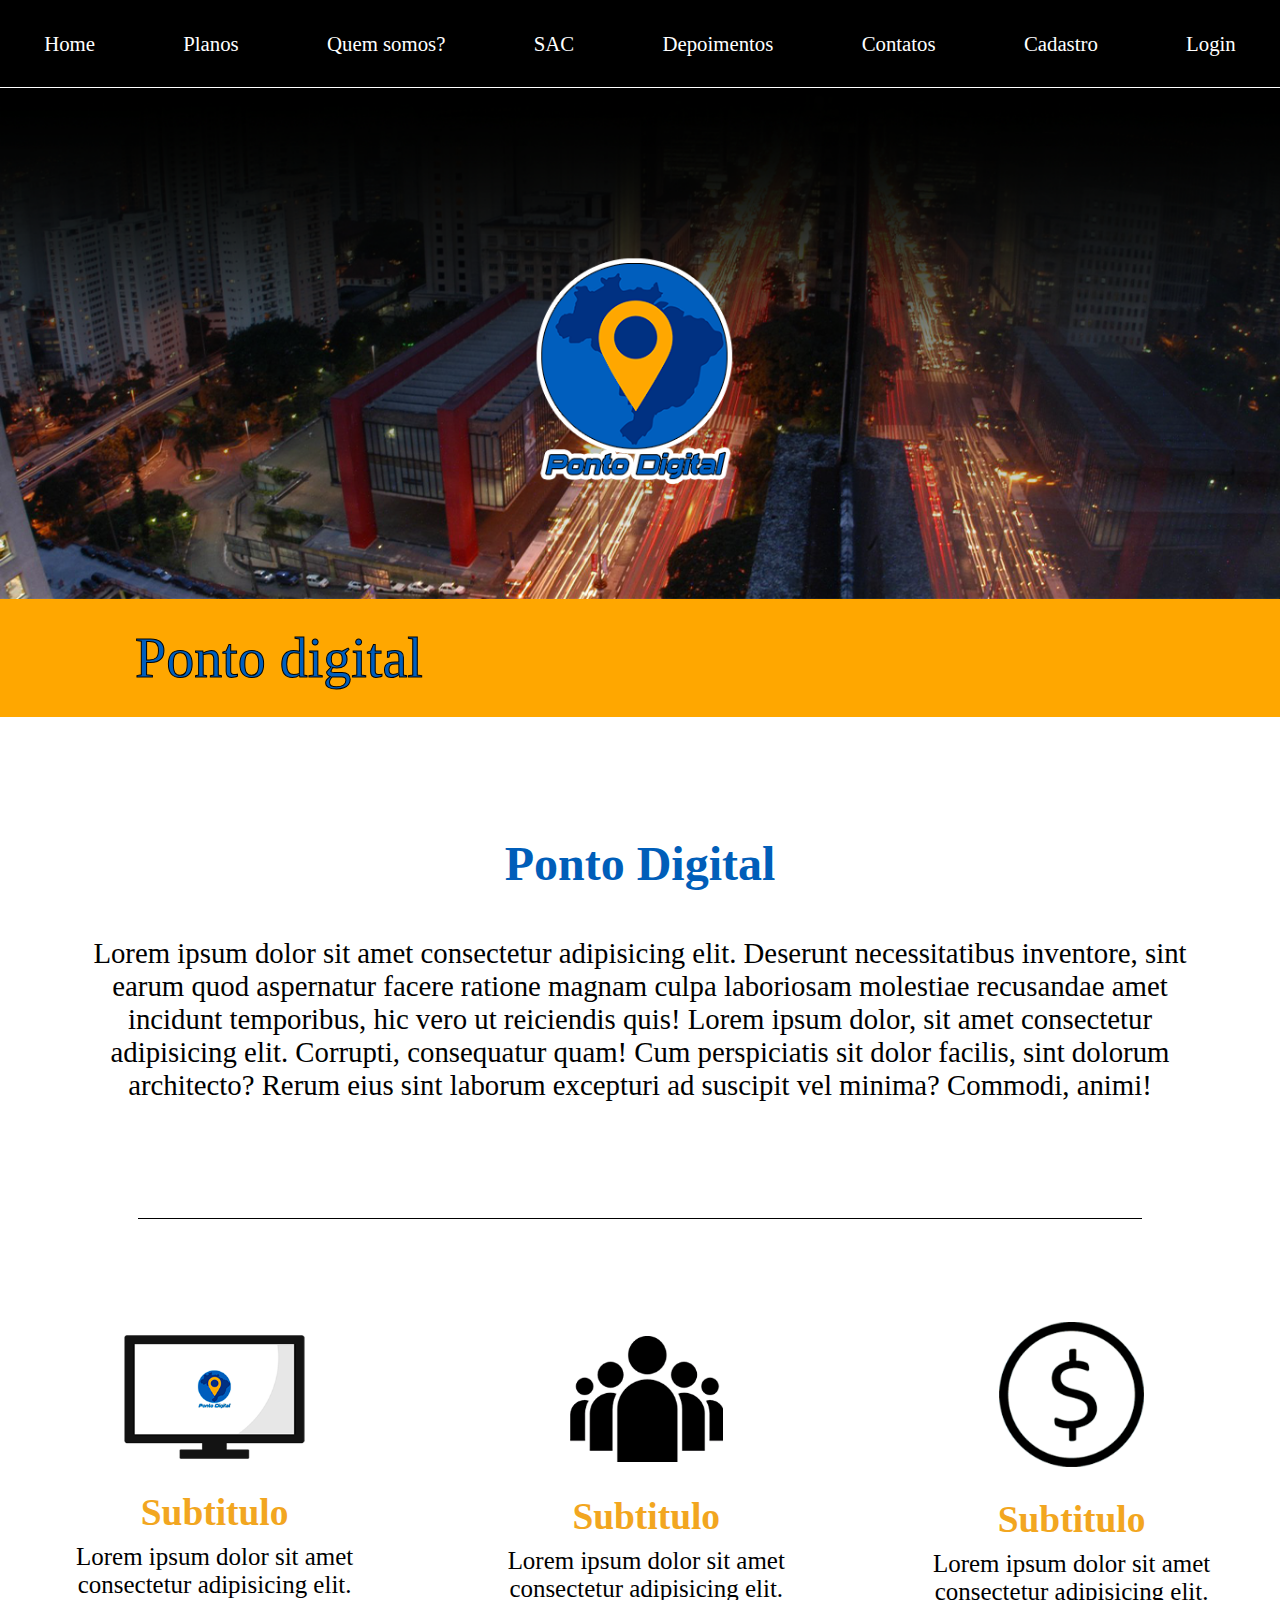
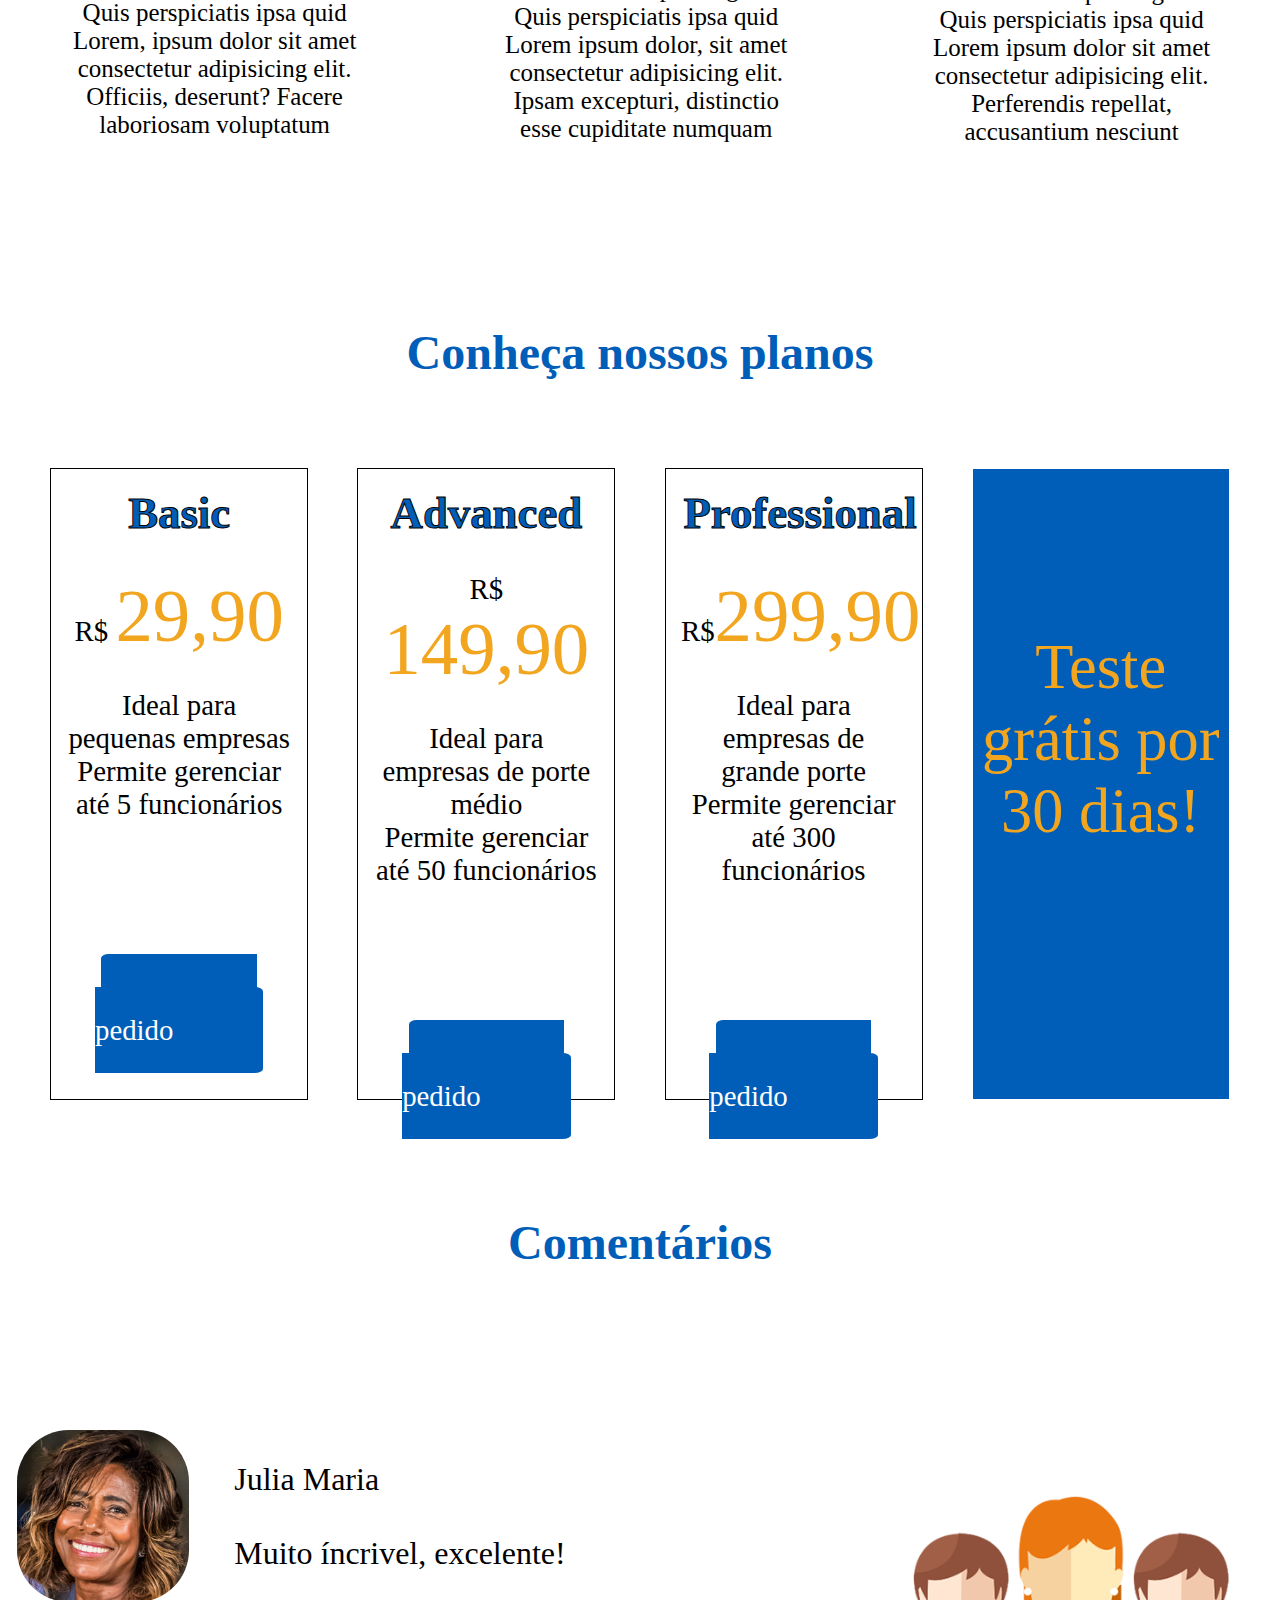
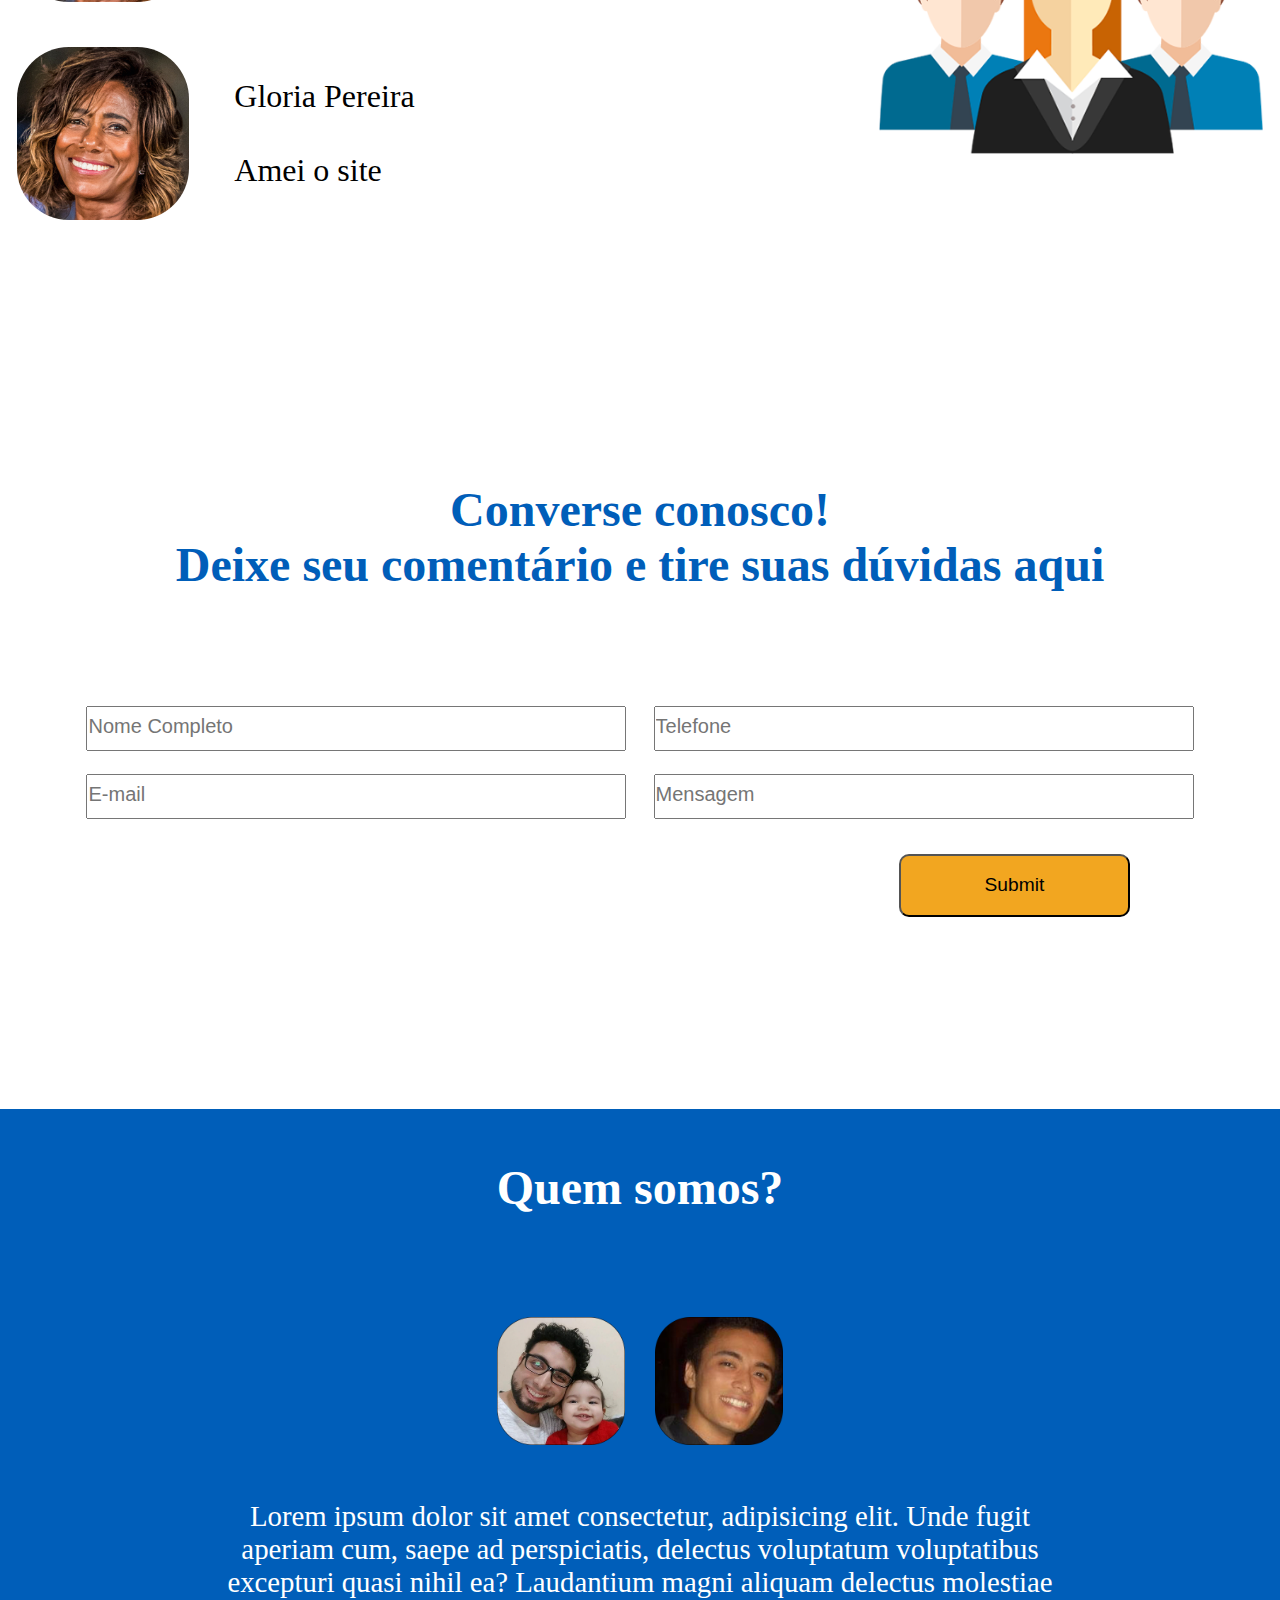
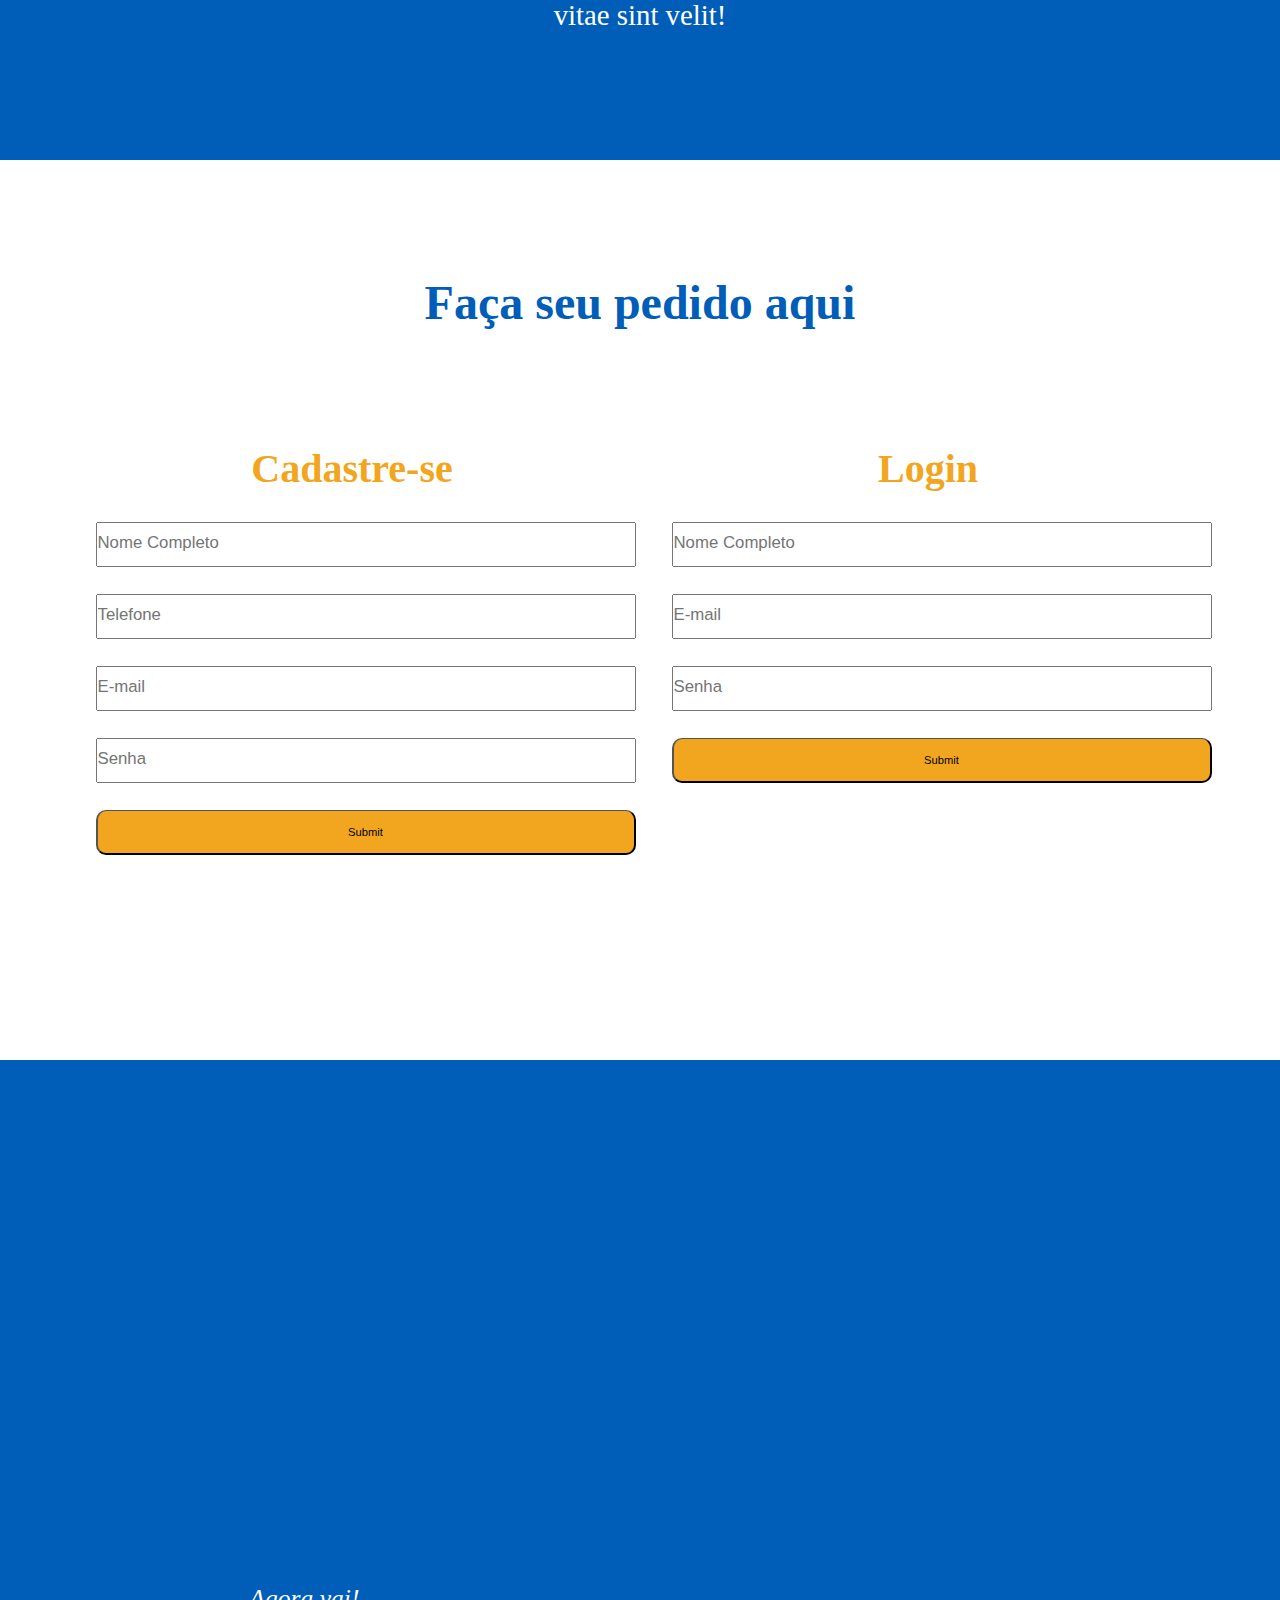
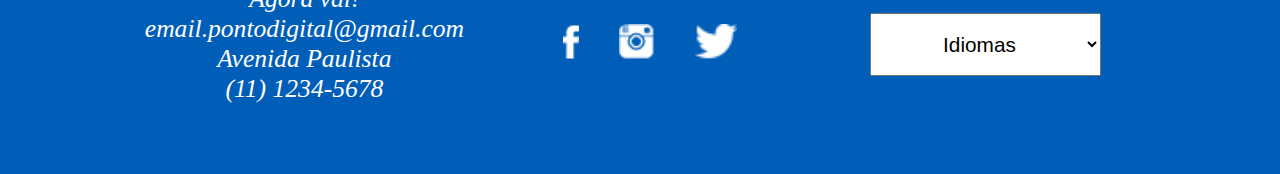
==== index.html @ e683e38f "banner" ====
<!DOCTYPE html>
<html lang="pt-br">
<head>
    <meta charset="UTF-8">
    <meta name="viewport" content="width=device-width, initial-scale=1.0">
    <title>Ponto Digital</title>
    <link rel="stylesheet" href="style.css">
        <header>
            <div id="back">
                <nav>
                    <ul id="menu">
                        <li> <a href="#">Home</a> </li>
                        <li> <a href="#plano">Planos</a> </li>
                        <li> <a href="#quemsomos">Quem somos?</a> </li>
                        <li> <a href="#">SAC</a> </li>
                        <li> <a href="#">Depoimentos</a> </li>
                        <li> <a href="#">Contatos</a> </li>
                        <li> <a href="#">Cadastro</a> </li>
                        <li> <a href="#">Login</a> </li>
                    </ul>
                </nav>
                <div id="espa"></div>
                <div id="imag">
                    <img src="img/banner ponto digital.png" alt="" class="imagem1">
                    <img src="img/banner ponto digital - Copia.png" alt="" class="imagem1 w3-animate-top">
                    <img src="img/banner ponto digital - Copia (2).png" alt="" class="imagem1">
                </div>
                    <p id="logo">Ponto digital</p>
            </div>
            </header>
        </head>
        <script>
            var myIndex = 0;
            carousel();
            
            function carousel() {
              var i;
              var x = document.getElementsByClassName("imagem1");
              for (i = 0; i < x.length; i++) {
                x[i].style.display = "none";  
              }
              myIndex++;
              if (myIndex > x.length) {myIndex = 1}    
              x[myIndex-1].style.display = "block";  
              setTimeout(carousel, 10000);   
            }
        </script>
<body>      
    <main>
        <div>
                    <br><br><br><br>
                    <section id="produto">
                <h2>Ponto Digital</h2>
                <p>Lorem ipsum dolor sit amet consectetur adipisicing elit. Deserunt necessitatibus inventore, 
                    sint earum quod aspernatur facere ratione magnam culpa laboriosam molestiae recusandae amet incidunt temporibus, 
                    hic vero ut reiciendis quis! Lorem ipsum dolor, sit amet consectetur adipisicing elit. Corrupti, consequatur quam! Cum perspiciatis sit dolor facilis, sint dolorum architecto? Rerum eius sint laborum excepturi ad suscipit vel minima? Commodi, animi!</p>
                </section>
                <img src="img/linha descrição .png" alt="linha">
                <section id="funcionamento">
                    
                    <article class="bola">
                        <img class="imagens" src="img/Camada 0.png" alt="">
                        <h3>Subtitulo</h3>
                        <p>Lorem ipsum dolor sit amet consectetur adipisicing elit. Quis perspiciatis ipsa quid Lorem, ipsum dolor sit amet consectetur adipisicing elit. Officiis, deserunt? Facere laboriosam voluptatum </p>
                    </article>
                    
                    <article class="bola">
                        <img class="imagem" src="img/Camada 01.png" alt="">
                        <h3>Subtitulo</h3>
                        <p>Lorem ipsum dolor sit amet consectetur adipisicing elit. Quis perspiciatis ipsa quid Lorem ipsum dolor, sit amet consectetur adipisicing elit. Ipsam excepturi, distinctio esse cupiditate numquam </p>
                    </article>
                    
                    <article class="bola">
                        <img class="imagemm" src="img/Camada 02.png" alt="">
                        <h3>Subtitulo</h3>
                        <p>Lorem ipsum dolor sit amet consectetur adipisicing elit. Quis perspiciatis ipsa quid Lorem ipsum dolor sit amet consectetur adipisicing elit. Perferendis repellat, accusantium nesciunt</p>
                    </article>
                    
                </section>

            </div>
        
            <h2 id="plano">Conheça nossos planos</h2>
            <section id="planos">
            
            <article class="a1">
                <h4>Basic</h4>
                <p>R$ <span id="spn"> 29,90</span></p>
                <p>Ideal para pequenas empresas
                <br> Permite gerenciar 
                até 5 funcionários</p>
                <br> <br> <br> <br> <br> <br>  <br> <br>
                <a href="#">Gerar pedido</a>
            </article>

            <article class="a2">
                 <h4>Advanced</h4>
                 <p>R$ <span id="spn">149,90</span></p>
                <p>Ideal para empresas de porte médio
                <br> Permite gerenciar 
                até 50 funcionários</p>
                <br> <br> <br> <br> <br><br> <br> <br>
                <a href="#">Gerar pedido</a>
                </article>
            
            <article class="a3">
               <h4>Professional</h4>
               <p>R$<span id="spn">299,90</span></p>
               <p>Ideal para empresas de grande porte
               <br> Permite gerenciar 
               até 300 funcionários</p>
               <br> <br> <br> <br> <br> <br> <br> <br>
               <a href="#">Gerar pedido</a>
             </article>
             
             <article class="a4">
                 <p> Teste <br> grátis por <br> 30 dias!</p>
                </article>
            </section>
                

        <section id="comentarios">
            <h2>Comentários</h2>
            <div class="flexii">
                <div>
                    <div class="papa flexiiii left">
                        <img class="foto" src="img/20190301-gloria-maria-2018-220171204_0003.jpg" alt="">
                        <p> Julia Maria <br><br> Muito íncrivel, excelente!</p>
                    </div>
                    <div class="papa flexiiii esquerda">
                        <img class="foto" src="img/20190301-gloria-maria-2018-220171204_0003.jpg" alt="">
                        <p>Gloria Pereira <br><br> Amei o site</p>
                    </div>
                </div>
                <img src="img/jaca.png" alt="funcionarios" id="arrumar">
            </div>
        </section>

        <section id="SAC">
            <h2>Converse conosco! <br> Deixe seu comentário e tire suas dúvidas aqui</h2>

            <form class="form" action="#" method="POST">
                <div class="bla">
                    <input type="text" name="nome" maxlength="50" placeholder="Nome Completo" required>
                    <input type="tel" name="tel" maxlength="20" placeholder="Telefone" required>
                </div>
                <div class="bla">
                    <input type="e-mail" name="e-mail" maxlength="50" placeholder="E-mail" required>
                    <input type="text" name="mensagem" maxlength="500" placeholder="Mensagem" required>
                </div>

                <input class="submitt" type="submit">
            </form>
        </section>

        <section id="quemsomos">
            <h2>Quem somos?</h2>
            <img src="img/Carlos.png" alt="">
            <img src="img/César.png" alt="">
            <p>Lorem ipsum dolor sit amet consectetur, adipisicing elit. Unde fugit aperiam cum, saepe ad perspiciatis, 
            delectus voluptatum voluptatibus excepturi quasi nihil ea? Laudantium magni aliquam delectus molestiae vitae sint velit!</p>
        </section>

        <section id="cadastro">
            <h2>Faça seu pedido aqui</h2>
            <div>

                <div class="amem">
                    <div>
                        <h3>Cadastre-se</h3>
                        <div class="cad">
                            
                            <input type="text" name="nome" placeholder="Nome Completo" maxlength="50" required>
                    
                            <input type="tel" name="tel" placeholder="Telefone" maxlength="20" required>
                            
                            <input type="e-mail" name="e-mail" placeholder="E-mail" maxlength="50" required>
                        
                            <input type="password" name="senha" placeholder="Senha" maxlength="10" required>
                            <input class="submittt" type="submit">
                        </div>
                    </div>
                    
                    <div class="cad">
                    <h3>Login</h3>
                        
                        <input type="text" name="nome" placeholder="Nome Completo" maxlength="50" required>
                        
                        <input type="e-mail" name="e-mail" placeholder="E-mail" maxlength="50" required>
                        
                        <input type="password" name="senha" placeholder="Senha" maxlength="10" required>
                                
                                <input class="submittt" type="submit">
                            </div>
                        </div>
                    </div>
                    </div>
                </section>
                
        <footer id="contatos">
            <iframe src="https://www.google.com/maps/embed?pb=!1m18!1m12!1m3!1d3657.0658301189687!2d-46.65298398538392!3d-23.566079067650772!2m3!1f0!2f0!3f0!3m2!1i1024!2i768!4f13.1!3m3!1m2!1s0x94ce59c8da0aa315%3A0xd59f9431f2c9776a!2sAv.+Paulista+-+Bela+Vista%2C+S%C3%A3o+Paulo+-+SP!5e0!3m2!1spt-BR!2sbr!4v1552524439656" width="100%" height="450" frameborder="0" style="border:0" allowfullscreen></iframe>
            <div id="rodape">

                <address>
                    <p>Agora vai!</p>
                    <p>email.pontodigital@gmail.com</p>
                    <p>Avenida Paulista</p>
                    <p>(11) 1234-5678</p>
                </address>
                
                <div id="oi">
                    <a href="https://www.facebook.com/"><img class="face" src="img/ico_facebook.png" alt=""/></a>
                    <a href="https://www.instagram.com"><img class="pic" src="img/ico_instagram.png" alt=""/></a>
                    <a href="https://twitter.com"><img class="pic" src="img/ico_twitter.png" alt=""/></a>
                </div>
                    
                <select id="idiomas">
                    <option value="" disabled selected>Idiomas</option>
                    <option value="ingles">Inglês</option>
                    <option value="espanhol">Espanhol</option>
                    <option value="portugues">Português</option>
                    <option value="frances">Francês</option>
                    <option value="alemao">Alemão</option>
                    <option value="japones">Japones</option>
                </select>
                
            </div>
        </footer>
    </main>
</body>
</html>
---- style.css ----
*{
    margin: 0;
    padding: 0;
    box-sizing: border-box;
    text-decoration: none;
    list-style-type: none;
    text-align: center;
}
#menu{
    display: flex;
    justify-content: space-around;
    padding: 3.5vh 0 3.5vh 0;
    width: 100%;
    background-color: black;
    margin-bottom: -;
    position: fixed 
}
#menu a{
    color: white;
    font-size: 1.6em;
    font-family: 'Sui Generis'
}
#menu a:hover{
    color: #005eb9;
    -webkit-text-stroke-color: white;
    -webkit-text-stroke-width: 0.5px;
}
#espa{
    height: 9.8vh;
}
.imagem1{
    width: 100%;
    animation: ani 2s linear;
    z-index: 1;
}
#imag{
    background-color: black;

}
      @keyframes ani {
        0% {
          opacity: 0;
        }
        100% {
          opacity: 1;
        }
      }
    
.imagem2{
    width: 100%
}
.imagem3{
    width: 100%
}
#logo{
    width: 100%;
    background: #ffa700;
    font-family: 'sui generis';
    font-size: 3.5em;
    color:#005ebd;
    -webkit-text-stroke-color: black;
    -webkit-text-stroke-width: 1px;
    text-align: left;
    padding: 3vh 0 3vh 15vh;
}
h2{
    font-family: 'Sui Generis';
    font-size: 3em;
    padding: 4%;
    color: #005eb9;
}
#produto{
    max-width: 1300px;
    width: 90%;
    margin: auto;
}
#produto p{
    font-size: 1.8em;
    padding-bottom: 4%;
    margin-bottom: 5%;
}
#funcionamento{
    display: flex;
    justify-content: space-evenly;
    font-size: 1.3em;
    margin-bottom: 5% 
}
h3{
    color: #f2a620;
    padding-bottom: 3%;
    font-size: 2em;
    font-family: 'Sui Generis';
    align-items: center;
}
.bola{
    padding: 5%;
}
.bola p{
    font-size: 1.3em;
}
.imagem{
    margin-top: 16%;
    padding-bottom: 9%;
}
.imagens{
    margin-top: 16%;
    padding-bottom: 9%;
}
.imagemm{
    margin-top: 16%;
    padding-bottom: 9%;
}
#planos{
    display: flex;
    justify-content: space-evenly;
    align-items: center;
    
}
.a1 {
    box-shadow: 1px 1px black, 
               -1px 1px black,
               1px -1px black,
              -1px -1px black;
              width: 20%;
              height: 70vh;
        margin-top: 3%; 
        
    }
    .a1 h4{
        font-size: 2.8em;
        padding: 7%;
        color: #005eb9;
        -webkit-text-stroke-color: black;
        -webkit-text-stroke-width: 1px;
        font-family: 'Sui Generis';
    }
    .a1 p{
        font-size: 1.8em;
        padding: 6%;
    }
    .a2 {
        box-shadow: 1px 1px black, 
        -1px 1px black,
        1px -1px black,
        -1px -1px black;
        width: 20%;
        height: 70vh;
        margin-top: 3%; 
    }
    .a2 h4{
        font-size: 2.8em;
        padding: 7%;  
        color: #005eb9;
        -webkit-text-stroke-color: black;
        -webkit-text-stroke-width: 1px;
        font-family: 'Sui Generis';
    }
    .a2 p{
        font-size: 1.8em;
        padding: 6%;
    }
    .a3 {
        box-shadow: 1px 1px black, 
        -1px 1px black,
        1px -1px black,
        -1px -1px black;
        width: 20%;
        height: 70vh;
        margin-top: 3%; 
    }
    .a3 h4{
        font-size: 2.8em;
        padding: 7%;  
        color: #005eb9;
        -webkit-text-stroke-color: black;
        -webkit-text-stroke-width: 1px;
        font-family: 'Sui Generis';
    }
    .a3 p{
        font-size: 1.8em;
        padding: 6%;
    }
    .a4{
        background:  #005eb9;
        color: #f2a620;
        width: 20%;
        height: 70vh;
        margin-top: 3%;
        padding-top: 18vh; 
        font-size: 3.9em; 
        font-family: 'Sui Generis';
    }
    #spn{
        color: #f2a620;
        font-size: 2.6em;
        font-family: 'calibri';
    }
    article a{
        font-size: 1.8em;
        background-color: #005eb9;
        padding: 3vh 10vh;
        border-radius: 5%;
        color: white;
    }
    .foto{
        width: 20%;
        height: 20%;
        border-radius: 30%;
        }
    .papa{
        margin: 5vh 0
    }
    #comentarios h2{
        margin: 5%;
    }
    .flexii{
        display: flex;
        justify-content: center;
        flex-direction: row;
        align-items: center
    }
    .flexiiii{
        display: flex;
        justify-content: left;
        flex-direction: row;
        align-items: center;
        
    }
    .flexiiii p{
        margin: 0 0 0 5vh;
        font-size: 2em;
        text-align: left
    }
    #arrumar{
        width: 30%;
        height: 30%;
    }
    .left{
        padding-left: -5vh
    }
    #SAC h2{
        margin-top: 13%;
        margin-bottom: 4%;
    }
    .form{
        display: flex;
        flex-direction: column;
        max-width: 1400px;
        width: 90%;
        margin: auto;
    }  
    .bla input{
        width: 60vh;
        height: 5vh;
        margin: 1%;
    }   
    ::placeholder{
        text-align: left;
        font-size: 1.5em;
    }   
    .submitt{
        width: 20%;
        height: 7vh;
        border-radius: 10px;
        background-color: #f2a620;
        font-size: 1.2em;
        margin-left: auto;
        margin-right: 7.5%;
        margin-top: 2%;
        
    }
    #quemsomos h2{
        color: white;
        padding-bottom: 4%
    } 
    #quemsomos img{
        width: 12%;
        height: 12%;
        padding: 4% 1% 4% 1%; 
    }  
    #quemsomos p{
        font-size: 1.8em;
        color: white;
        width: 65%;
        margin: 0 auto
    } 
    #quemsomos{
        margin: auto;
        margin-top: 15%;
        background-color: #005eb9;
        background-size: cover;
        padding-bottom: 10%;
        width: 100%
    }    
    #cadastro h2{
        margin: 5%;
    }   
    #cadastro h3{
        font-size: 2.5em;
    } 
     .cad{
         display: flex;
         flex-direction: column;
     }   
     .cad input{
         height: 5vh;
         width: 60vh;
         margin: 2.5%;
         font-size: 0.7em;
     }
    .amem{
        display: flex;
        flex-wrap: wrap;
        justify-content: space-around;
        max-width: 1400px;
        width: 90%;
        margin: auto;
        padding-bottom: 15%;
  
    }
    .submittt{
        border-radius: 10px;
        background-color: #f2a620;
        -webkit-border-before-width: 1px;
        -webkit-border-before-color: black;

    }
    footer{
        background-color: #005eb9;
    }
    address{
        font-size: 1.6em;
        color: white;
        text-align: left
    }
    #idiomas{
        height: 7vh;
        width: 20%;
        font-size: 1.3em;
        margin: 3%;
    }

    #rodape{
        display: flex;
        justify-content: space-evenly;
        align-items: center;
        padding: 5%
    }
    #oi img{
        height: 4vh;
        margin: 0 2vh
    }
    @media screen and (max-width:1366px){
        #menu a{
            color: white;
            font-size: 1.3em;
            font-family: 'Sui Generis'
        }
        .bola p{
            font-size: 1.2em
        }
        .imagem{
          width: 50%;
        }
        .imagens{
            width: 60%;
            margin-top: 16%;
        }
        .imagemm{
            width: 50%;
            margin-top: 12%;
        }
        h3{
            font-size: 1.8em;
            align-items: center;
        }
    }
    @media screen and (max-width:1000px){
        #menu a{
            color: white;
            font-size: 1em;
            font-family: 'Sui Generis'
        }
        h2{
            font-size: 2.8em;
        }
        #produto p{
            font-size: 1.6;
        }
      #funcionamento{
          display: flex;
          flex-direction: column;
          flex-wrap: wrap;
      }
      .imagem{
        width: 30%;
      }
      .imagens{
          width: 40%;
          margin-top: 16%;
      }
      .imagemm{
          width: 30%;
          margin-top: 12%;
      }
    }
    @media screen and (max-width:768px){

    }
    @media screen and (max-width:360px){

    }
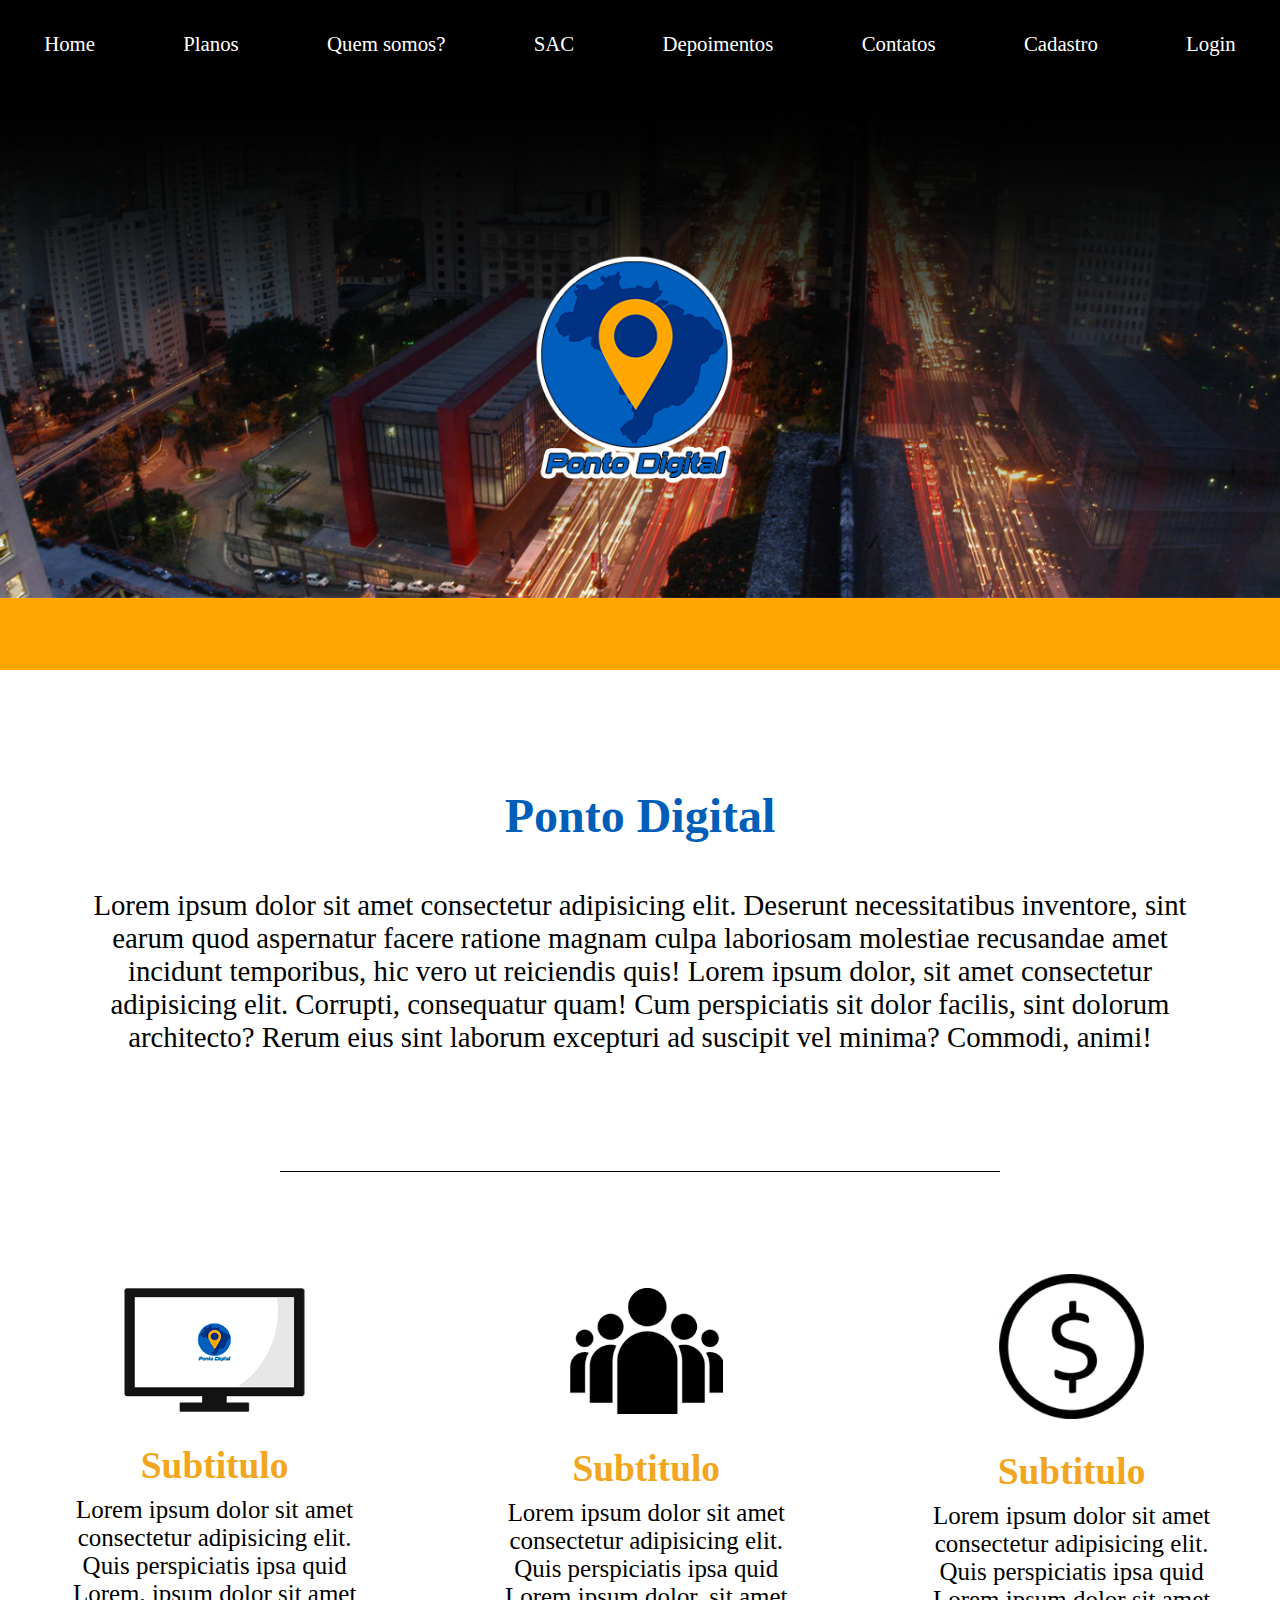
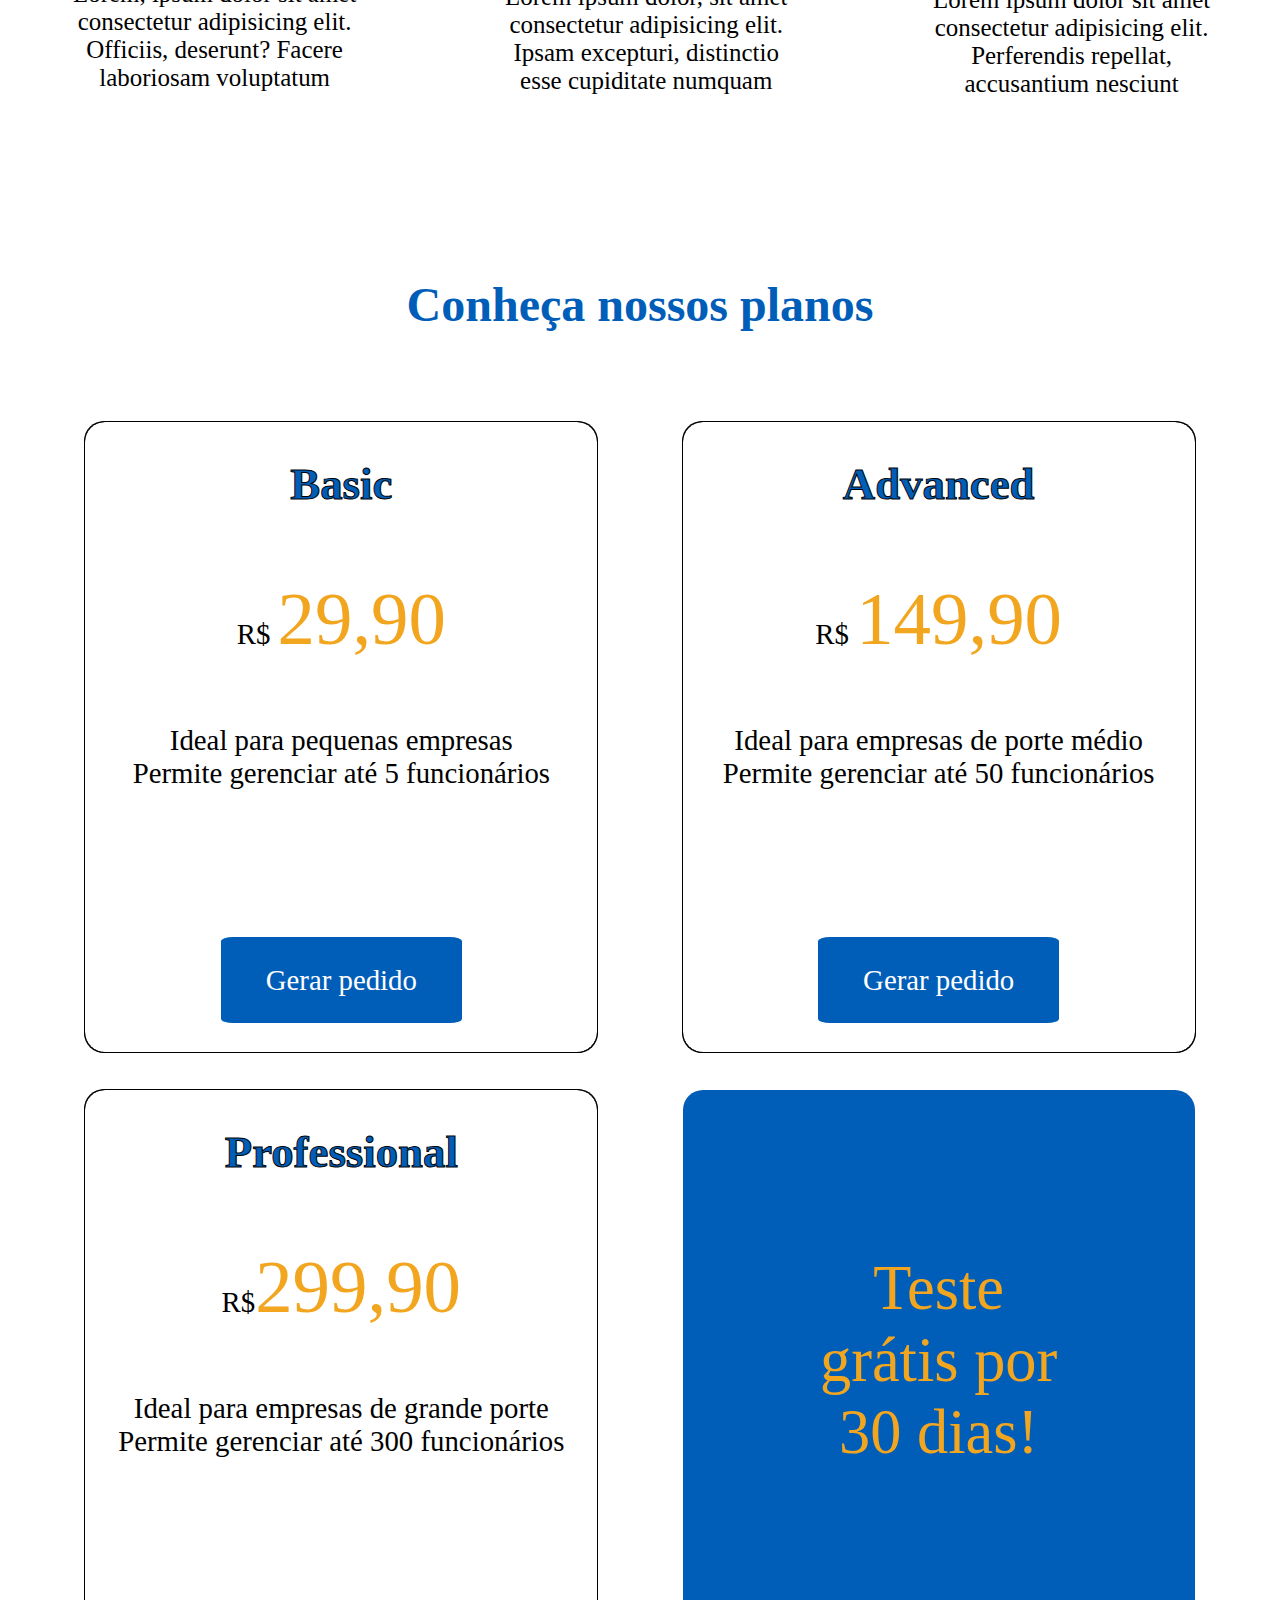
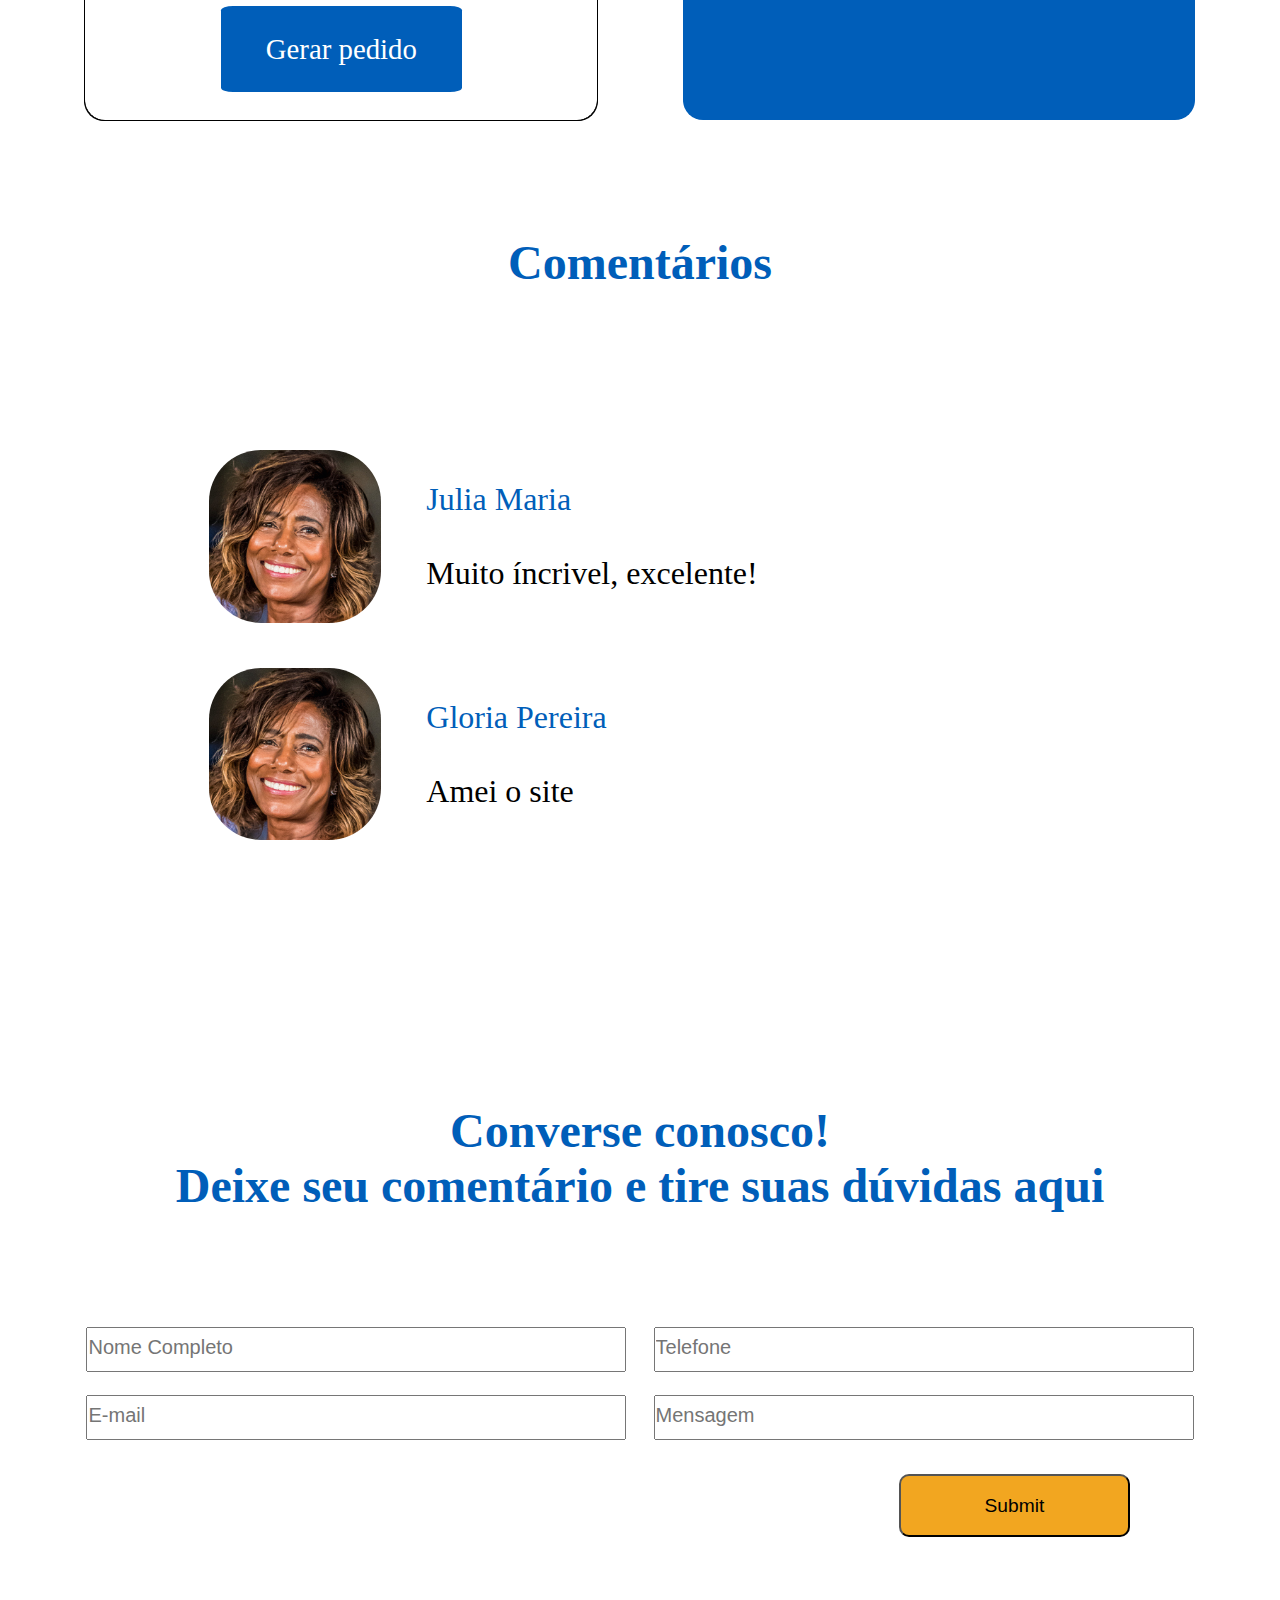
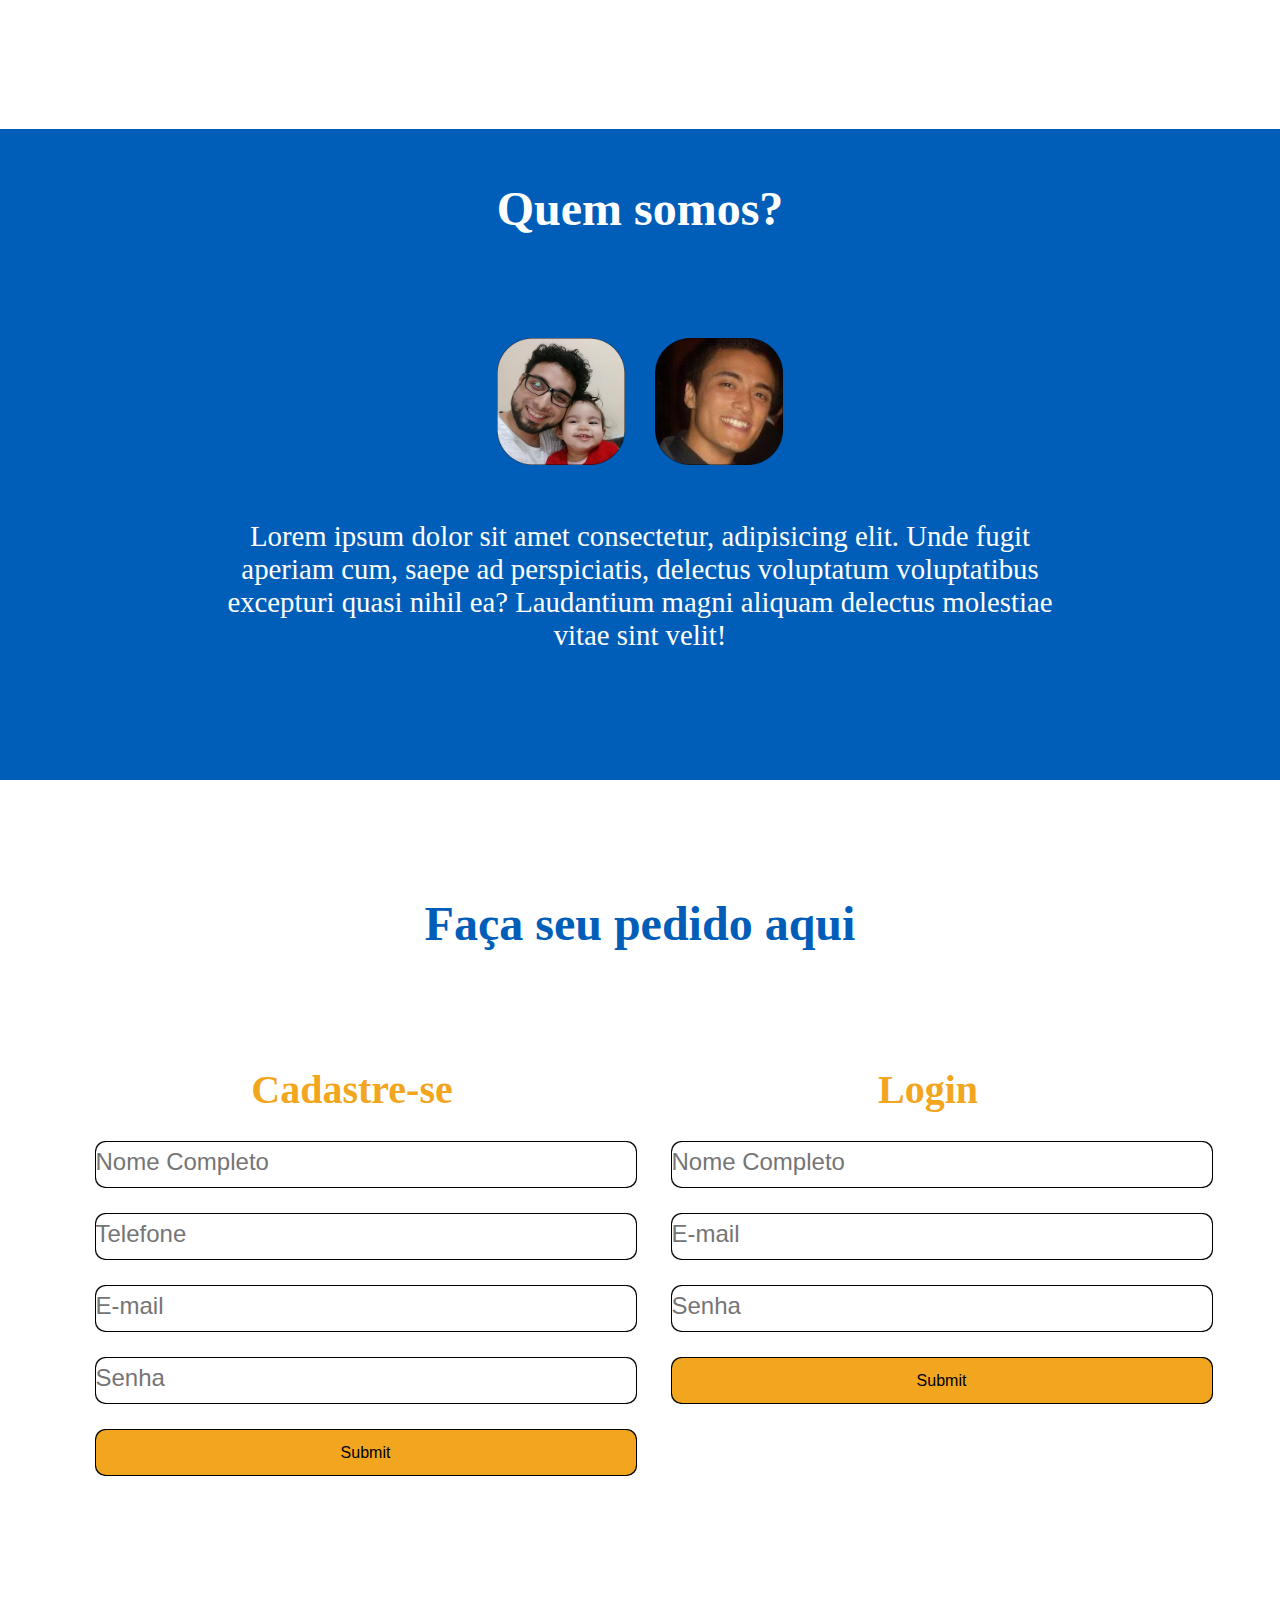
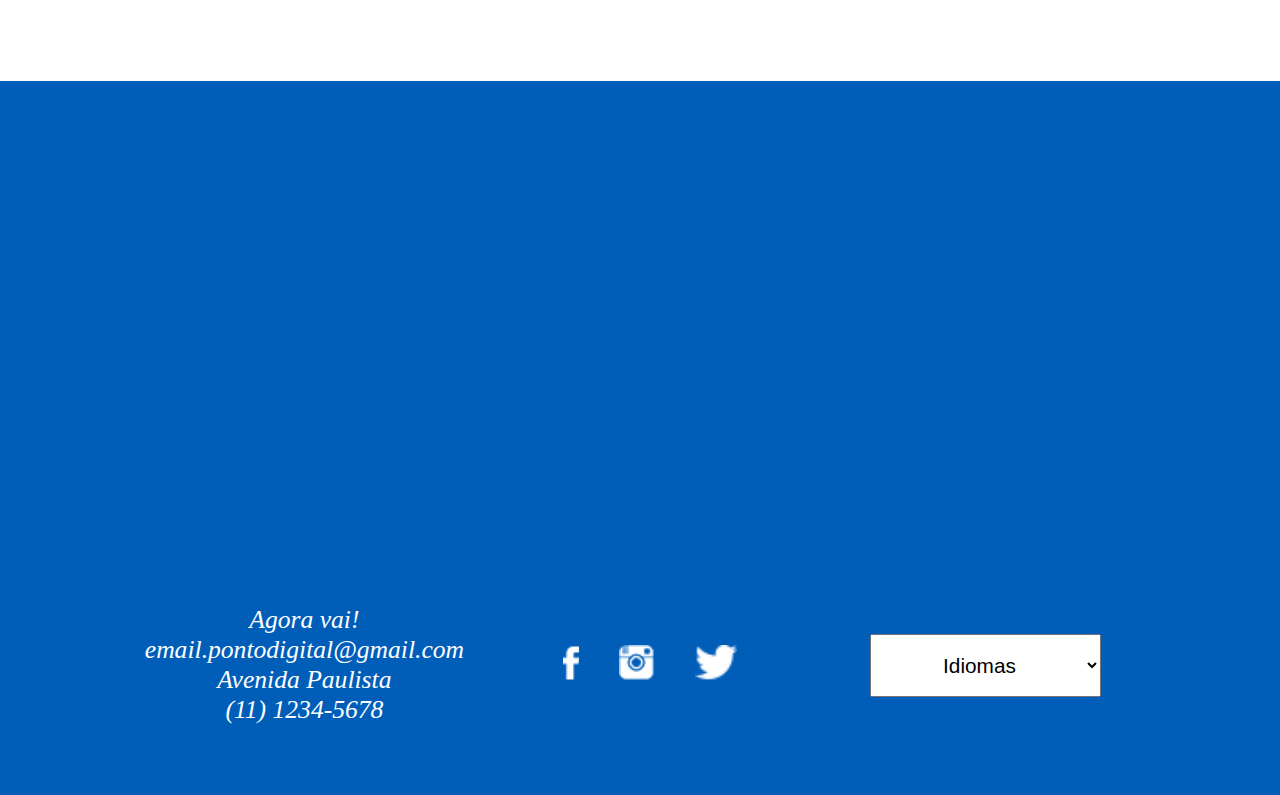
==== commit 265fc570: "7" ====
--- a/index.html
+++ b/index.html
@@ -42,7 +42,7 @@
               myIndex++;
               if (myIndex > x.length) {myIndex = 1}    
               x[myIndex-1].style.display = "block";  
-              setTimeout(carousel, 10000);   
+              setTimeout(carousel, 5000);   
             }
         </script>
 <body>      
@@ -50,12 +50,12 @@
         <div>
                     <br><br><br><br>
                     <section id="produto">
-                <h2>Ponto Digital</h2>
+                <h1>Ponto Digital</h1>
                 <p>Lorem ipsum dolor sit amet consectetur adipisicing elit. Deserunt necessitatibus inventore, 
                     sint earum quod aspernatur facere ratione magnam culpa laboriosam molestiae recusandae amet incidunt temporibus, 
                     hic vero ut reiciendis quis! Lorem ipsum dolor, sit amet consectetur adipisicing elit. Corrupti, consequatur quam! Cum perspiciatis sit dolor facilis, sint dolorum architecto? Rerum eius sint laborum excepturi ad suscipit vel minima? Commodi, animi!</p>
                 </section>
-                <img src="img/linha descrição .png" alt="linha">
+                <img class="linha" src="img/linha descrição .png" alt="linha">
                 <section id="funcionamento">
                     
                     <article class="bola">
@@ -125,14 +125,13 @@
                 <div>
                     <div class="papa flexiiii left">
                         <img class="foto" src="img/20190301-gloria-maria-2018-220171204_0003.jpg" alt="">
-                        <p> Julia Maria <br><br> Muito íncrivel, excelente!</p>
+                        <p> <span id="qwerty"> Julia Maria </span><br><br> Muito íncrivel, excelente!</p>
                     </div>
                     <div class="papa flexiiii esquerda">
                         <img class="foto" src="img/20190301-gloria-maria-2018-220171204_0003.jpg" alt="">
-                        <p>Gloria Pereira <br><br> Amei o site</p>
-                    </div>
-                </div>
-                <img src="img/jaca.png" alt="funcionarios" id="arrumar">
+                        <p><span id="qwerty">Gloria Pereira </span> <br><br> Amei o site</p>
+                    </div>
+                </div>
             </div>
         </section>
 
@@ -155,8 +154,8 @@
 
         <section id="quemsomos">
             <h2>Quem somos?</h2>
-            <img src="img/Carlos.png" alt="">
-            <img src="img/César.png" alt="">
+            <img src="img/Carlos.png" alt="Carlos Tsukamoto">
+            <img src="img/César.png" alt="César Sportore">
             <p>Lorem ipsum dolor sit amet consectetur, adipisicing elit. Unde fugit aperiam cum, saepe ad perspiciatis, 
             delectus voluptatum voluptatibus excepturi quasi nihil ea? Laudantium magni aliquam delectus molestiae vitae sint velit!</p>
         </section>
--- a/style.css
+++ b/style.css
@@ -55,13 +55,14 @@
 #logo{
     width: 100%;
     background: #ffa700;
-    font-family: 'sui generis';
-    font-size: 3.5em;
-    color:#005ebd;
-    -webkit-text-stroke-color: black;
-    -webkit-text-stroke-width: 1px;
-    text-align: left;
+    color:#ffa700;
     padding: 3vh 0 3vh 15vh;
+}
+h1{
+    font-family: 'Sui Generis';
+    font-size: 3em;
+    padding: 4%;
+    color: #005eb9;
 }
 h2{
     font-family: 'Sui Generis';
@@ -112,22 +113,23 @@
 }
 #planos{
     display: flex;
+    flex-wrap: wrap;
     justify-content: space-evenly;
-    align-items: center;
-    
+    align-items: center;   
 }
 .a1 {
     box-shadow: 1px 1px black, 
-               -1px 1px black,
-               1px -1px black,
-              -1px -1px black;
-              width: 20%;
-              height: 70vh;
-        margin-top: 3%; 
-        
+    -1px 1px black,
+    1px -1px black,
+    -1px -1px black;
+    width: 20%;
+    height: 70vh;
+    margin-top: 3%; 
+    border-radius: 20px;
+    
     }
     .a1 h4{
-        font-size: 2.8em;
+        font-size: 2.2em;
         padding: 7%;
         color: #005eb9;
         -webkit-text-stroke-color: black;
@@ -146,9 +148,10 @@
         width: 20%;
         height: 70vh;
         margin-top: 3%; 
+        border-radius: 20px;
     }
     .a2 h4{
-        font-size: 2.8em;
+        font-size: 2.2em;
         padding: 7%;  
         color: #005eb9;
         -webkit-text-stroke-color: black;
@@ -166,10 +169,11 @@
         -1px -1px black;
         width: 20%;
         height: 70vh;
+        border-radius: 20px;
         margin-top: 3%; 
     }
     .a3 h4{
-        font-size: 2.8em;
+        font-size: 2.2em;
         padding: 7%;  
         color: #005eb9;
         -webkit-text-stroke-color: black;
@@ -188,6 +192,7 @@
         margin-top: 3%;
         padding-top: 18vh; 
         font-size: 3.9em; 
+        border-radius: 20px;
         font-family: 'Sui Generis';
     }
     #spn{
@@ -198,7 +203,7 @@
     article a{
         font-size: 1.8em;
         background-color: #005eb9;
-        padding: 3vh 10vh;
+        padding: 3vh 7vh;
         border-radius: 5%;
         color: white;
     }
@@ -206,7 +211,7 @@
         width: 20%;
         height: 20%;
         border-radius: 30%;
-        }
+    }
     .papa{
         margin: 5vh 0
     }
@@ -231,12 +236,12 @@
         font-size: 2em;
         text-align: left
     }
-    #arrumar{
-        width: 30%;
-        height: 30%;
-    }
     .left{
         padding-left: -5vh
+    }
+    #qwerty{
+        color: #005eb9;
+        font-family: 'Sui Generis'
     }
     #SAC h2{
         margin-top: 13%;
@@ -298,16 +303,22 @@
     #cadastro h3{
         font-size: 2.5em;
     } 
-     .cad{
-         display: flex;
-         flex-direction: column;
-     }   
-     .cad input{
-         height: 5vh;
-         width: 60vh;
-         margin: 2.5%;
-         font-size: 0.7em;
-     }
+    .cad{
+        display: flex;
+        flex-direction: column;
+    }   
+    .cad input{
+        height: 5vh;
+        width: 60vh;
+        margin: 2.5%;
+        font-size: 1em;
+        box-shadow: 1px 1px black,
+        -1px 1px black,
+        1px -1px black,
+        -1px -1px black;
+        border-radius: 10px;
+        border: none;
+    }
     .amem{
         display: flex;
         flex-wrap: wrap;
@@ -316,14 +327,17 @@
         width: 90%;
         margin: auto;
         padding-bottom: 15%;
-  
+        
     }
     .submittt{
+        box-shadow: 1px 1px black,
+        -1px 1px black,
+        1px -1px black,
+        -1px -1px black;
         border-radius: 10px;
         background-color: #f2a620;
-        -webkit-border-before-width: 1px;
-        -webkit-border-before-color: black;
-
+        border: none;
+        
     }
     footer{
         background-color: #005eb9;
@@ -339,7 +353,7 @@
         font-size: 1.3em;
         margin: 3%;
     }
-
+    
     #rodape{
         display: flex;
         justify-content: space-evenly;
@@ -350,17 +364,46 @@
         height: 4vh;
         margin: 0 2vh
     }
+    @media screen and (max-width:1480px){
+        article a{
+            padding: 3vh 5vh; 
+        }
+        .a1 h4{
+            font-size: 2.1em;
+        }
+        .a2 h4{
+            font-size: 2.1em;
+        }
+        .a3 h4{
+            font-size: 2.1em;
+        }
+        .a1 p{
+            font-size: 1.6em;
+        }
+        .a2 p{
+            font-size: 1.6em;
+        }
+        .a3 p{
+            font-size: 1.6em;
+        }
+    }
     @media screen and (max-width:1366px){
         #menu a{
             color: white;
             font-size: 1.3em;
             font-family: 'Sui Generis'
         }
+        #espa{
+            height: 9.6vh;
+        }
+        .linha{
+            width: 80vh
+        }
         .bola p{
             font-size: 1.2em
         }
         .imagem{
-          width: 50%;
+            width: 50%;
         }
         .imagens{
             width: 60%;
@@ -370,47 +413,264 @@
             width: 50%;
             margin-top: 12%;
         }
+        .a1{
+            width: 40%;
+        }
+        .a2{
+            width: 40%;
+        }
+        .a3{
+            width: 40%;
+        }
+        .a4{
+            width: 40%;
+        }
+        .a1 h4{
+            font-size: 2.8em;
+        }
+        .a2 h4{
+            font-size: 2.8em;
+        }
+        .a3 h4{
+            font-size: 2.8em;
+        }
+        .a1 p{
+            font-size: 1.8em;
+        }
+        .a2 p{
+            font-size: 1.8em;
+        }
+        .a3 p{
+            font-size: 1.8em;
+        }
         h3{
             font-size: 1.8em;
             align-items: center;
         }
     }
+    
     @media screen and (max-width:1000px){
         #menu a{
             color: white;
             font-size: 1em;
             font-family: 'Sui Generis'
         }
+        #espa{
+            height: 9vh;
+        }
+        h1{
+            font-size: 2.8em;
+            margin-top: 4%;
+            margin-bottom: 4%;
+        }
         h2{
             font-size: 2.8em;
+            margin-top: 4%;
+            margin-bottom: 4%;
+        }
+        .linha{
+            width: 60vh
         }
         #produto p{
             font-size: 1.6;
         }
-      #funcionamento{
-          display: flex;
-          flex-direction: column;
-          flex-wrap: wrap;
-      }
-      .imagem{
-        width: 30%;
-      }
-      .imagens{
-          width: 40%;
-          margin-top: 16%;
-      }
-      .imagemm{
-          width: 30%;
-          margin-top: 12%;
-      }
+        #funcionamento{
+            display: flex;
+            flex-direction: column;
+            flex-wrap: wrap;
+        }
+        .imagem{
+            width: 30%;
+        }
+        .imagens{
+            width: 40%;
+            margin-top: 16%;
+        }
+        .imagemm{
+            width: 30%;
+            margin-top: 12%;
+        }
+    }
+    @media screen and (max-width:940px){
+        .linha{
+            width: 50vh
+        }
+        .a1 h4{
+            font-size: 2.3em;
+        }
+        .a2 h4{
+            font-size: 2.3em;
+        }
+        .a3 h4{
+            font-size: 2.3em;
+        }
     }
     @media screen and (max-width:768px){
-
+        .linha{
+            width: 40vh
+        }
+        h1{
+            font-size: 2.6em;
+            margin-top: 5%;
+            margin-bottom: 5%;
+        }
+        h2{
+            font-size: 2.6em;
+            margin-top: 5%;
+            margin-bottom: 5%;
+        }
+        #cadastro h3{
+            font-size: 1.8em;
+        }
+        .cad input{
+            height: 4vh;
+            width: 35vh;
+            font-size: 0.8em;
+        }
+        #produto p{
+            font-size: 1.5em;
+        }
+        .a1{
+            width: 80%;
+        }
+        .a2{
+            width: 80%;
+        }
+        .a3{
+            width: 80%;
+        }
+        .a4{
+            width: 80%;
+        }
+        .a1 h4{
+            font-size: 2.6em;
+        }
+        .a2 h4{
+            font-size: 2.6em;
+        }
+        .a3 h4{
+            font-size: 2.6em;
+        }
+        .a1 p{
+            font-size: 1.6em;
+        }
+        .a2 p{
+            font-size: 1.6em;
+        }
+        .a3 p{
+            font-size: 1.6em;
+        }
+        article a{
+            padding: 3vh 6.5vh;
+        }
+    }
+    @media screen and (max-width:500px){
+        h1{
+            font-size: 2em;
+            margin-top: 10%;
+            margin-bottom: 10%;
+        }
+        h2{
+            font-size: 2em;
+            margin-top: 10%;
+            margin-bottom: 10%;
+        }
+        .a1 h4{
+            font-size: 2.3em;
+        }
+        .a2 h4{
+            font-size: 2.3em;
+        }
+        .a3 h4{
+            font-size: 2.3em;
+        }
     }
     @media screen and (max-width:360px){
-
-    }
-
-  
+        h1{
+            font-size: 2.3em;
+            margin-top: 10%;
+            margin-bottom: 10%;
+        }
+        h2{
+            font-size: 1.7em;
+            margin-top: 10%;
+            margin-bottom: 10%;
+        }
+        #produto{
+            margin: 5%;
+        }
+        #produto p{
+            font-size: 1.3em;
+        }
+        .linha{
+            width:25vh
+        }
+        h3{
+            font-size: 1.7em;
+        }
+        .bola p{
+            font-size: 1.1em;
+        }
+        article a{
+            padding: 3vh 3vh;
+        }
+        .a1 h4{
+            font-size: 2.1em;
+        }
+        .a2 h4{
+            font-size: 2.1em;
+        }
+        .a3 h4{
+            font-size: 2.1em;
+        }
+        .a4{
+            margin-bottom: 15%
+        }
+        .flexiiii p{
+            font-size: 1.4em;
+        }
+        .flexii{
+            display: flex;
+            flex-wrap: wrap;
+            margin-left: 8%; 
+        }
+        .foto{
+            width: 25%;
+            height: 25%;
+        }
+        #qwerty{
+            font-size: 1.1em
+        }
+        .bla input{
+            width: 30vh;
+            height: 4vh;
+            margin: 1%;
+        }  
+        .submitt{
+            width: 50%;
+            height: 4vh; 
+            font-size: 1.1em;
+        }
+        #quemsomos{
+            padding-top: 10%;
+        }
+        #quemsomos p{
+            font-size: 1.4em;
+            width: 90%;
+            padding-bottom: 10%;
+        }
+        #quemsomos img{
+            width: 20%;
+            height: 20%;
+    }
+    #cadastro h3{
+        font-size: 1.6em;
+    }
+    .cad input{
+        height: 4vh;
+        width: 30vh;
+        font-size: 0.8em;
+    }
+}
     
     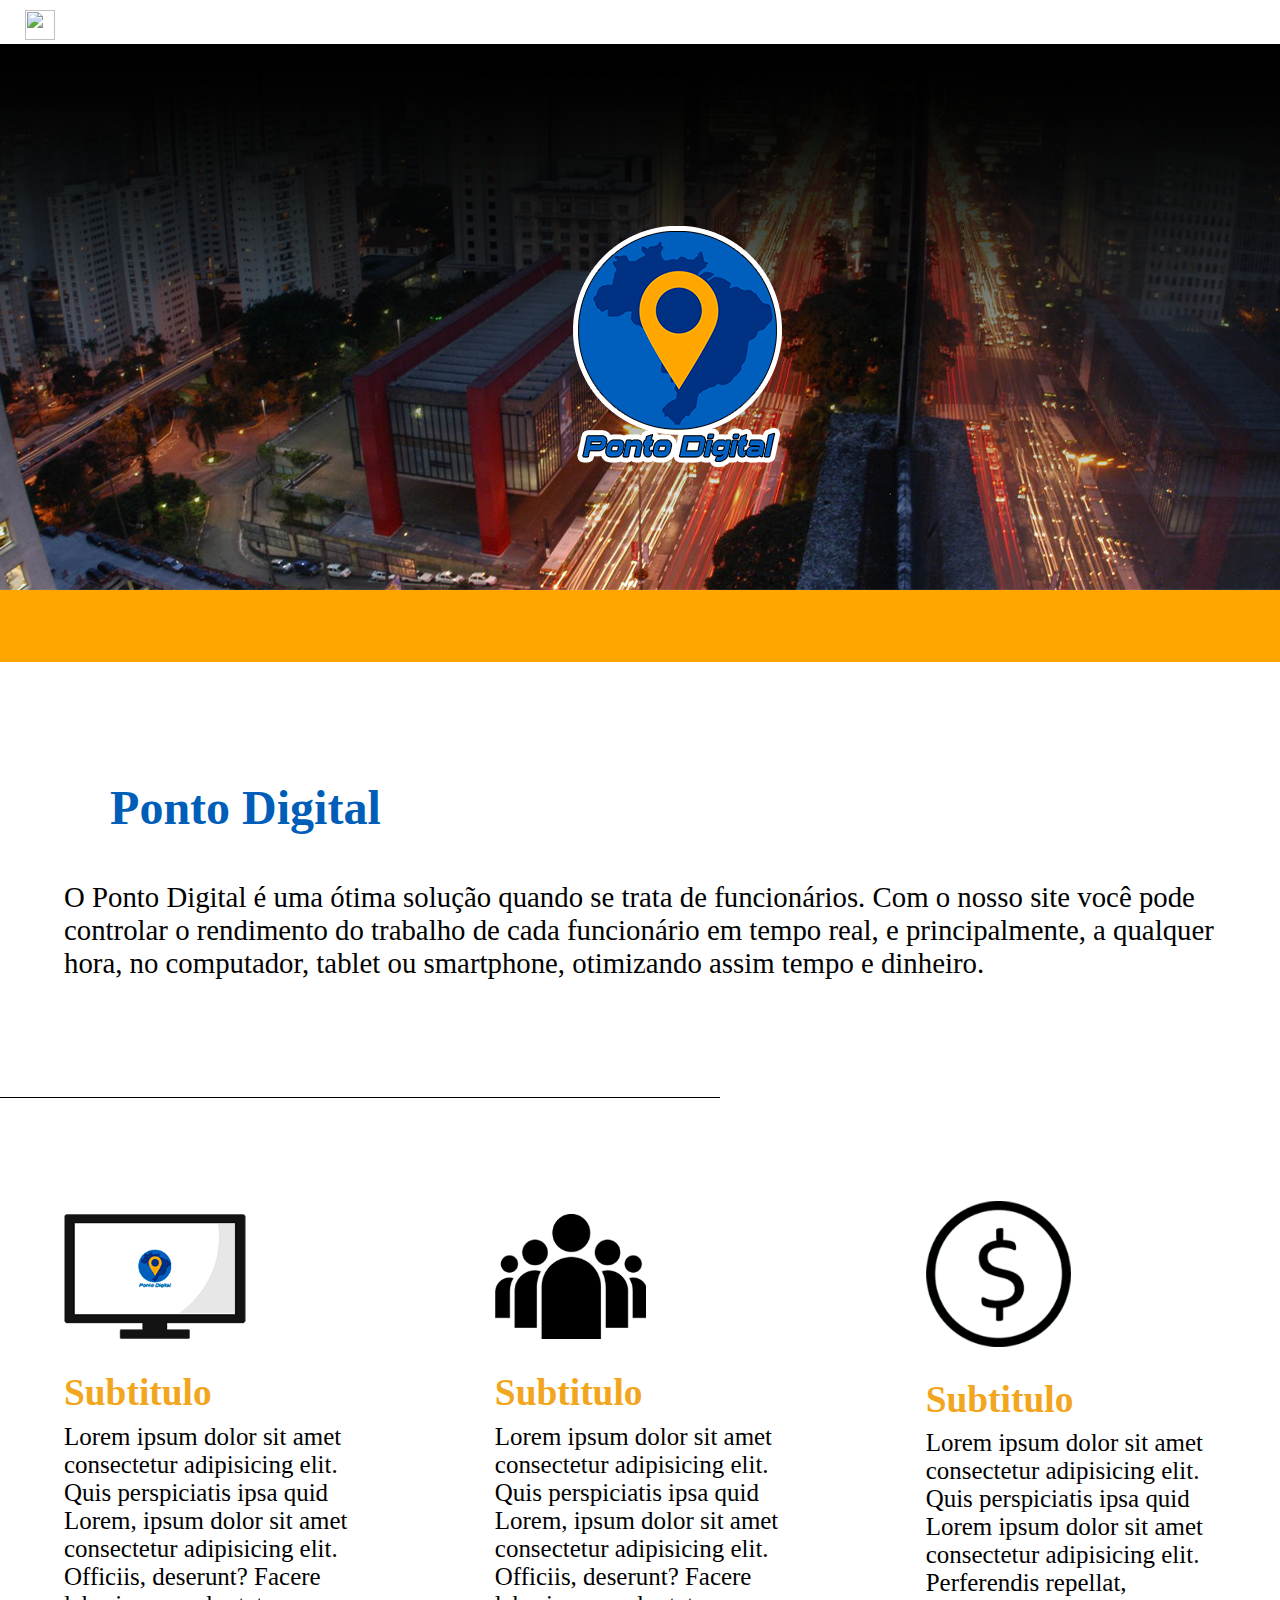
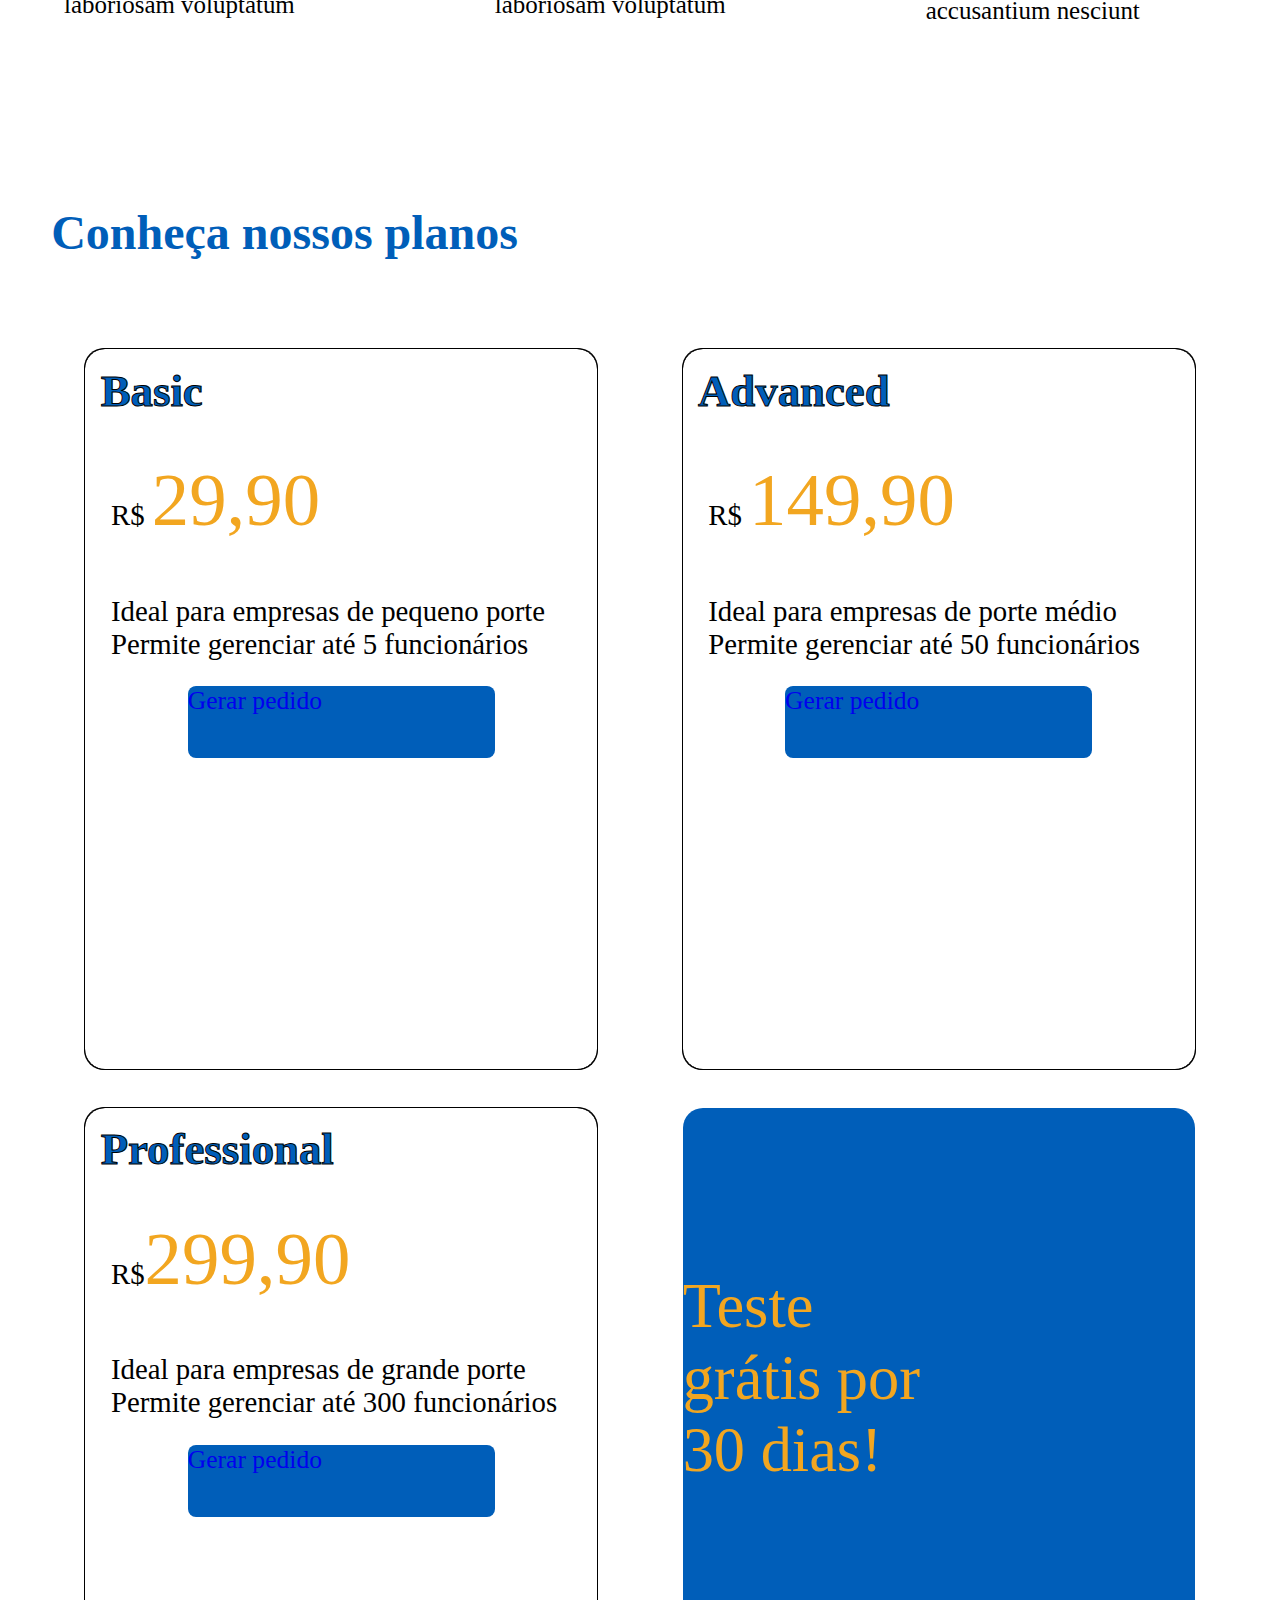
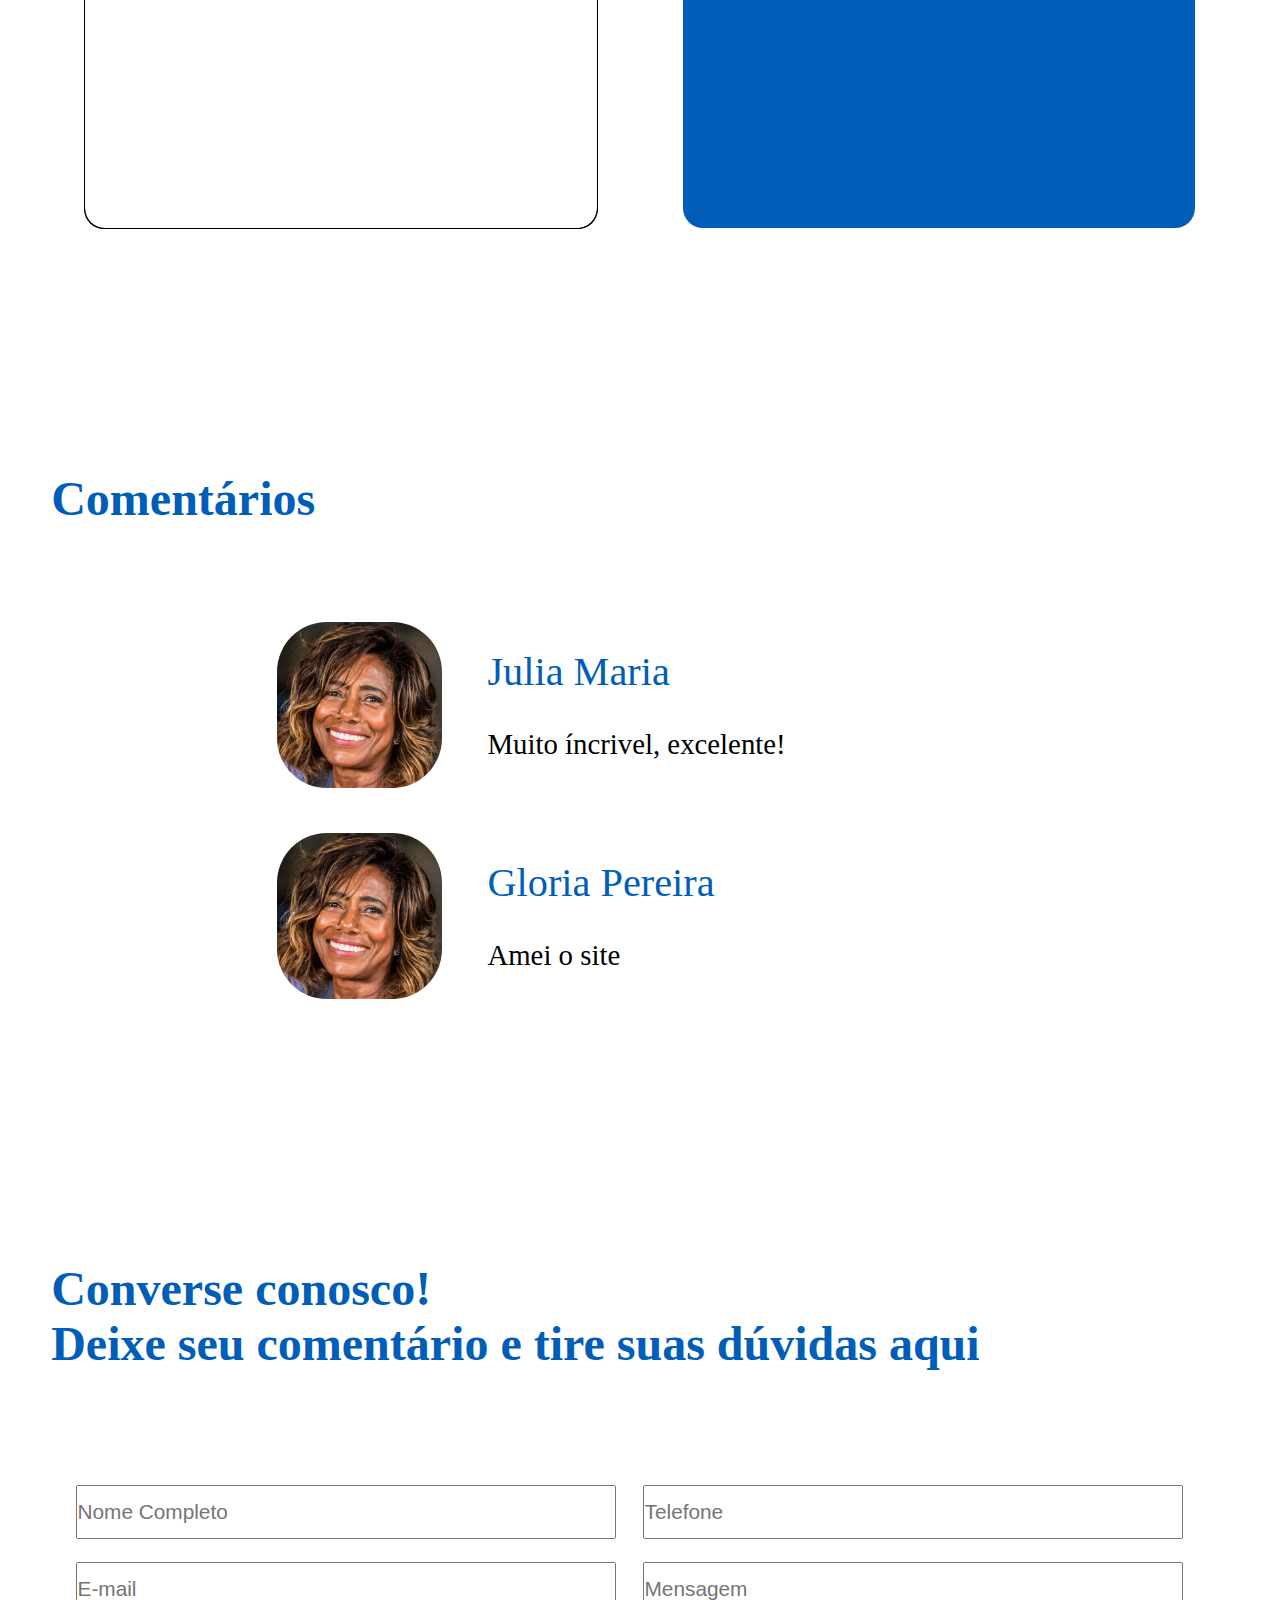
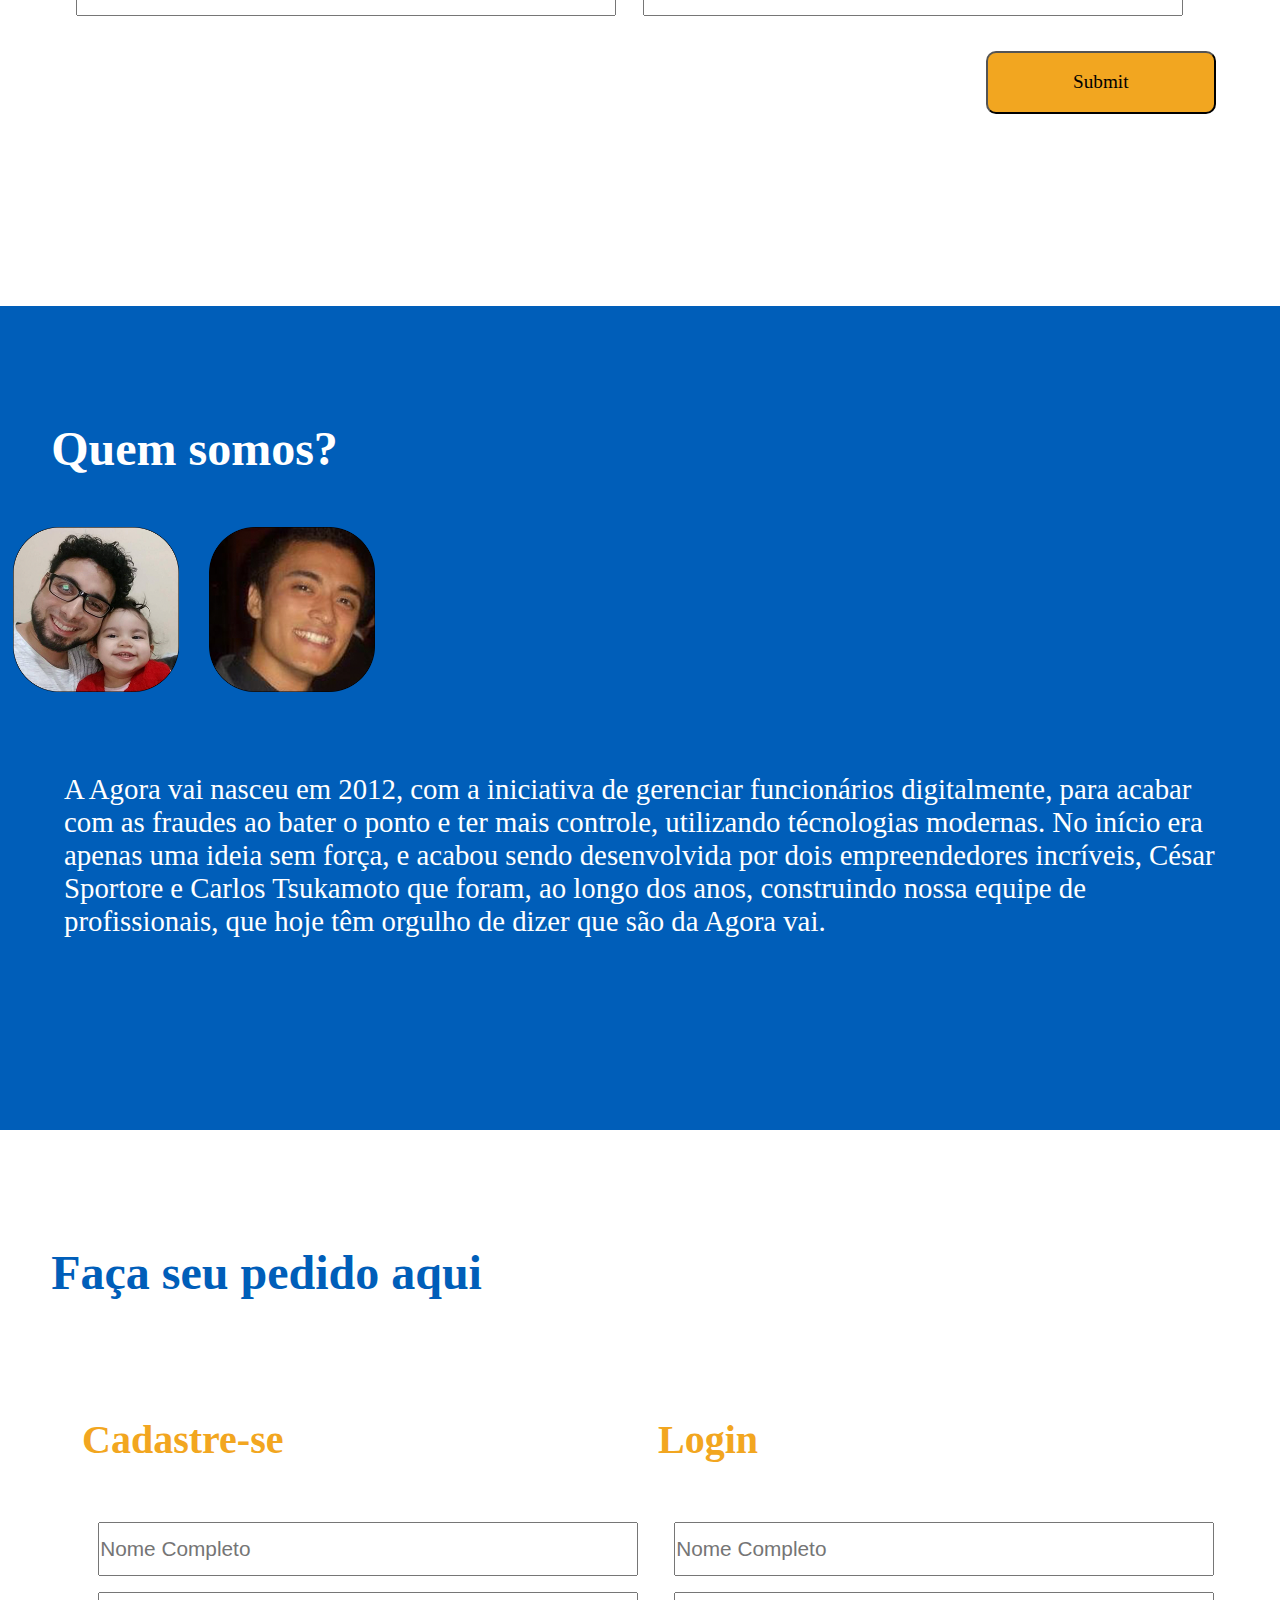
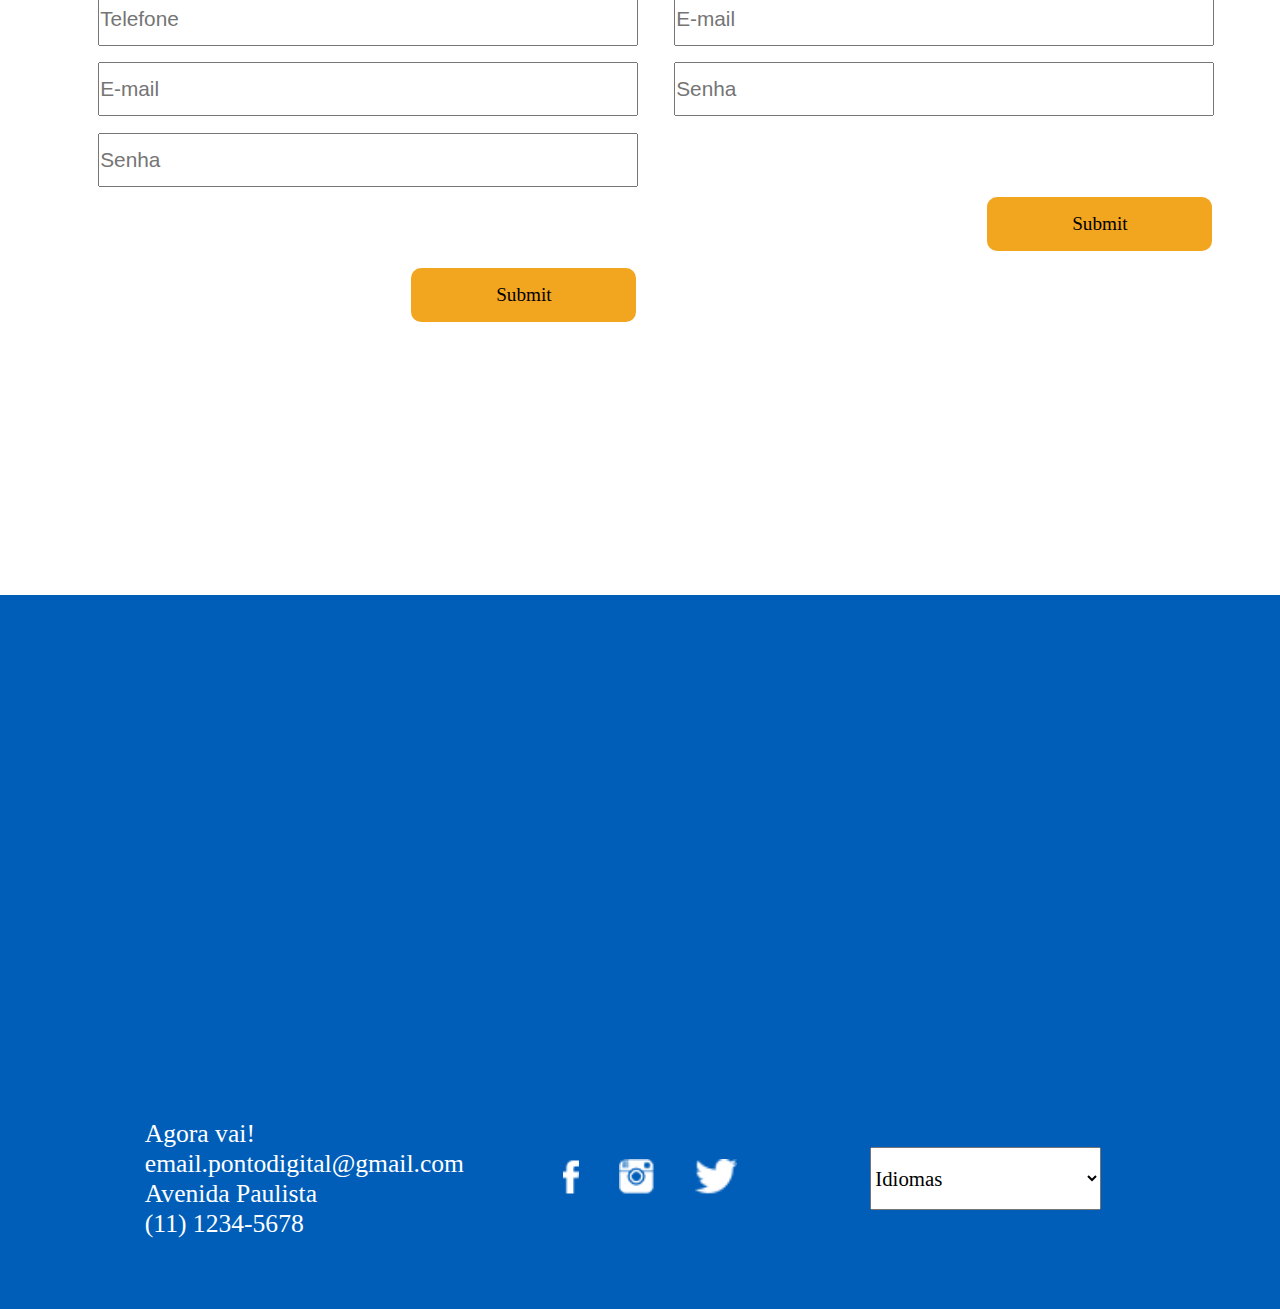
==== commit e2c2d795: "8" ====
--- a/index.html
+++ b/index.html
@@ -6,20 +6,34 @@
     <title>Ponto Digital</title>
     <link rel="stylesheet" href="style.css">
         <header>
-            <div id="back">
-                <nav>
-                    <ul id="menu">
-                        <li> <a href="#">Home</a> </li>
-                        <li> <a href="#plano">Planos</a> </li>
-                        <li> <a href="#quemsomos">Quem somos?</a> </li>
-                        <li> <a href="#">SAC</a> </li>
-                        <li> <a href="#">Depoimentos</a> </li>
-                        <li> <a href="#">Contatos</a> </li>
-                        <li> <a href="#">Cadastro</a> </li>
-                        <li> <a href="#">Login</a> </li>
+            <div>
+                <div class="box">
+                    <div class="container">
+                                <div class="header-menu">
+                        <button><img src="http://www.i2symbol.com/images/symbols/check/multiplication_x_u2715_icon_256x256.png"></button>
+                                </div>
+                    <nav>
+                    <ul class="top-menu">
+                        <li class="menu-items"> <a href="#">Home</a> </li>
+                        <li class="menu-items"> <a href="#plano">Planos</a> </li>
+                        <li class="menu-items"> <a href="#quemsomos">Quem somos?</a> </li>
+                        <li class="menu-items"> <a href="#">SAC</a> </li>
+                        <li class="menu-items"> <a href="#">Depoimentos</a> </li>
+                        <li class="menu-items"> <a href="#">Contatos</a> </li>
+                        <li class="menu-items"> <a href="#">Cadastro</a> </li>
+                        <li class="menu-items"> <a href="#">Login</a> </li>
                     </ul>
-                </nav>
-                <div id="espa"></div>
+                    </nav>
+                    </div>
+               </div>
+               <div class="open-menu">
+                    <button><img src="https://cdn4.iconfinder.com/data/icons/wirecons-free-vector-icons/32/menu-alt-256.png"></button>
+                </div>
+                <script src="https://cdnjs.cloudflare.com/ajax/libs/jquery/2.1.3/jquery.min.js"></script>
+
+                <script src="js/slideIn.js"></script>    
+
+                <!-- <div id="espa"></div> -->
                 <div id="imag">
                     <img src="img/banner ponto digital.png" alt="" class="imagem1">
                     <img src="img/banner ponto digital - Copia.png" alt="" class="imagem1 w3-animate-top">
@@ -51,11 +65,9 @@
                     <br><br><br><br>
                     <section id="produto">
                 <h1>Ponto Digital</h1>
-                <p>Lorem ipsum dolor sit amet consectetur adipisicing elit. Deserunt necessitatibus inventore, 
-                    sint earum quod aspernatur facere ratione magnam culpa laboriosam molestiae recusandae amet incidunt temporibus, 
-                    hic vero ut reiciendis quis! Lorem ipsum dolor, sit amet consectetur adipisicing elit. Corrupti, consequatur quam! Cum perspiciatis sit dolor facilis, sint dolorum architecto? Rerum eius sint laborum excepturi ad suscipit vel minima? Commodi, animi!</p>
+                <p>O Ponto Digital é uma ótima solução quando se trata de funcionários. Com o nosso site você pode controlar o rendimento do trabalho de cada funcionário em tempo real, e principalmente, a qualquer hora, no computador, tablet ou smartphone, otimizando assim tempo e dinheiro. </p>
                 </section>
-                <img class="linha" src="img/linha descrição .png" alt="linha">
+                <img class="linha" src="img/linha descrição .png" alt="linha"> 
                 <section id="funcionamento">
                     
                     <article class="bola">
@@ -67,7 +79,7 @@
                     <article class="bola">
                         <img class="imagem" src="img/Camada 01.png" alt="">
                         <h3>Subtitulo</h3>
-                        <p>Lorem ipsum dolor sit amet consectetur adipisicing elit. Quis perspiciatis ipsa quid Lorem ipsum dolor, sit amet consectetur adipisicing elit. Ipsam excepturi, distinctio esse cupiditate numquam </p>
+                        <p>Lorem ipsum dolor sit amet consectetur adipisicing elit. Quis perspiciatis ipsa quid Lorem, ipsum dolor sit amet consectetur adipisicing elit. Officiis, deserunt? Facere laboriosam voluptatum   </p>
                     </article>
                     
                     <article class="bola">
@@ -86,11 +98,12 @@
             <article class="a1">
                 <h4>Basic</h4>
                 <p>R$ <span id="spn"> 29,90</span></p>
-                <p>Ideal para pequenas empresas
+                <p>Ideal para empresas de pequeno porte
                 <br> Permite gerenciar 
                 até 5 funcionários</p>
-                <br> <br> <br> <br> <br> <br>  <br> <br>
-                <a href="#">Gerar pedido</a>
+                <div class="gerar">    
+                    <a href="#cadastro">Gerar pedido</a>
+                </div>
             </article>
 
             <article class="a2">
@@ -99,19 +112,20 @@
                 <p>Ideal para empresas de porte médio
                 <br> Permite gerenciar 
                 até 50 funcionários</p>
-                <br> <br> <br> <br> <br><br> <br> <br>
-                <a href="#">Gerar pedido</a>
-                </article>
-            
+                <div class="gerar">
+                    <a href="#cadastro">Gerar pedido</a>
+                </div>
+            </article>
             <article class="a3">
                <h4>Professional</h4>
                <p>R$<span id="spn">299,90</span></p>
                <p>Ideal para empresas de grande porte
                <br> Permite gerenciar 
                até 300 funcionários</p>
-               <br> <br> <br> <br> <br> <br> <br> <br>
-               <a href="#">Gerar pedido</a>
-             </article>
+               <div class="gerar">
+                   <a href="#cadastro">Gerar pedido</a>
+               </div>
+            </article>
              
              <article class="a4">
                  <p> Teste <br> grátis por <br> 30 dias!</p>
@@ -156,8 +170,7 @@
             <h2>Quem somos?</h2>
             <img src="img/Carlos.png" alt="Carlos Tsukamoto">
             <img src="img/César.png" alt="César Sportore">
-            <p>Lorem ipsum dolor sit amet consectetur, adipisicing elit. Unde fugit aperiam cum, saepe ad perspiciatis, 
-            delectus voluptatum voluptatibus excepturi quasi nihil ea? Laudantium magni aliquam delectus molestiae vitae sint velit!</p>
+            <p>A Agora vai nasceu em 2012, com a iniciativa de gerenciar funcionários digitalmente, para acabar com as fraudes ao bater o ponto e ter mais controle, utilizando técnologias modernas. No início era apenas uma ideia sem força, e acabou sendo desenvolvida por dois empreendedores incríveis, César Sportore e Carlos Tsukamoto que foram, ao longo dos anos, construindo nossa equipe de profissionais, que hoje têm orgulho de dizer que são da Agora vai.</p>
         </section>
 
         <section id="cadastro">
@@ -167,31 +180,27 @@
                 <div class="amem">
                     <div>
                         <h3>Cadastre-se</h3>
-                        <div class="cad">
-                            
-                            <input type="text" name="nome" placeholder="Nome Completo" maxlength="50" required>
-                    
-                            <input type="tel" name="tel" placeholder="Telefone" maxlength="20" required>
-                            
-                            <input type="e-mail" name="e-mail" placeholder="E-mail" maxlength="50" required>
-                        
-                            <input type="password" name="senha" placeholder="Senha" maxlength="10" required>
-                            <input class="submittt" type="submit">
-                        </div>
-                    </div>
-                    
-                    <div class="cad">
+                           <div class="cad">
+
+                               <input type="text" name="nome" placeholder="Nome Completo" maxlength="50" required>
+                               <input type="tel" name="tel" placeholder="Telefone" maxlength="20" required>
+                               <input type="e-mail" name="e-mail" placeholder="E-mail" maxlength="50" required>
+                               <input type="password" name="senha" placeholder="Senha" maxlength="10" required>
+                            </div> 
+                            <input class="submittt" type="submit"> 
+                    </div>
+                    
+                    <div>
                     <h3>Login</h3>
-                        
-                        <input type="text" name="nome" placeholder="Nome Completo" maxlength="50" required>
-                        
-                        <input type="e-mail" name="e-mail" placeholder="E-mail" maxlength="50" required>
-                        
-                        <input type="password" name="senha" placeholder="Senha" maxlength="10" required>
-                                
-                                <input class="submittt" type="submit">
-                            </div>
-                        </div>
+                       <div class="cad">
+                          <input type="text" name="nome" placeholder="Nome Completo" maxlength="50" required>                  
+                          <input type="e-mail" name="e-mail" placeholder="E-mail" maxlength="50" required>   
+                          <input type="password" name="senha" placeholder="Senha" maxlength="10" required>
+                       </div>
+                           <input class="submittt" type="submit">
+                    </div>
+
+                </div>
                     </div>
                     </div>
                 </section>
--- a/style.css
+++ b/style.css
@@ -4,28 +4,112 @@
     box-sizing: border-box;
     text-decoration: none;
     list-style-type: none;
-    text-align: center;
-}
-#menu{
-    display: flex;
-    justify-content: space-around;
-    padding: 3.5vh 0 3.5vh 0;
-    width: 100%;
+    /* text-align: center; */
+}
+.box {
+    height: 100vh;
+    width: 300px;
+    position: absolute;
+    left: -350px;
+    z-index: 1001;
+    background: #005eb9;
+    overflow: hidden;
+    text-align: left;
+  -webkit-transition: -webkit-transform 250ms ease-in-out;
+  transition: transform 250ms ease-in-out;
+}
+.active {
+    -webkit-transform: translateX(350px);
+    -moz-transform: translateX(350px);
+    -o-transform: translateX(350px);
+    -ms-transform: translateX(350px);
+    transform: translateX(350px);
+    box-shadow: 0 19px 38px rgba(0,0,0,0.30), 0 15px 12px rgba(0,0,0,0.22);
+    -moz-box-shadow: 0 19px 38px rgba(0,0,0,0.30), 0 15px 12px rgba(0,0,0,0.22);
+    -webkit-box-shadow: 0 19px 38px rgba(0,0,0,0.30), 0 15px 12px rgba(0,0,0,0.22);
+}
+.open-menu {
+    display: inline-block;
+}
+.open-menu button{
+    display: inline;
+    z-index: 0;
+    background: transparent;
+    border: none;
+    margin-top: 10px;
+    margin-left: 25px;
+    padding: 0px;
+    cursor: pointer;
+}
+.open-menu img {
+    width: 30px;
+    height: 30px;
+}
+.header-menu {
+    height: 50px;
+    background: #005eb9;
+	margin-bottom: 200px
+}
+.header-menu button {
+    position: relative;
+    left: 260px;
+    background: transparent;
+    border: none;
+    margin-top: 10px;
+    padding: 0px;
+    cursor: pointer;
+}
+.header-menu img {
+    width: 40px;
+    height: 40px;
+}
+.top-menu{
+    /* display: flex; */
+    /* justify-content: space-around; */
+    /* padding: 3.5vh 0 3.5vh 0; */
+    /* width: 100%; */
     background-color: black;
-    margin-bottom: -;
-    position: fixed 
-}
-#menu a{
+    /* position: fixed; */
+    margin-top: 35px;
+}
+.top-menu a{
+    display: block;
     color: white;
     font-size: 1.6em;
-    font-family: 'Sui Generis'
-}
-#menu a:hover{
+    font-family: 'Sui Generis';
+    line-height: 40px;
+    padding-left: 35px;
+	transition: .2s;
+}
+.top-menu a:hover{
+    display: block;
+    line-height: 40px;
+    padding-left: 35px;
+    transition: .2s;
     color: #005eb9;
     -webkit-text-stroke-color: white;
     -webkit-text-stroke-width: 0.5px;
 }
-#espa{
+ .bottom-menu {
+    position: absolute;
+    bottom: 0px;
+    width: 300px;
+    background: #005eb9;
+    text-align: center;
+}
+.bottom-menu li {
+    padding-top: 20px;
+    padding-bottom: 20px;
+    padding-left: 0px;
+    color: black;
+    font-weight: 700;
+    font-size: 13px;
+} 
+
+button:focus {
+    outline: none;
+}
+/* #espa{ */
     height: 9.8vh;
 }
 .imagem1{
@@ -200,12 +284,14 @@
         font-size: 2.6em;
         font-family: 'calibri';
     }
-    article a{
+    .gerar{
+        background-color: #005eb9;
+        width: 60%;
+        height: 8vh;
+        margin-left: 20%;
+        border-radius: 8px;
+        font-family: 'Sui Generis'; 
         font-size: 1.8em;
-        background-color: #005eb9;
-        padding: 3vh 7vh;
-        border-radius: 5%;
-        color: white;
     }
     .foto{
         width: 20%;
@@ -216,7 +302,7 @@
         margin: 5vh 0
     }
     #comentarios h2{
-        margin: 5%;
+        margin: 15% 0 0 0;
     }
     .flexii{
         display: flex;
@@ -229,7 +315,6 @@
         justify-content: left;
         flex-direction: row;
         align-items: center;
-        
     }
     .flexiiii p{
         margin: 0 0 0 5vh;
@@ -256,12 +341,12 @@
     }  
     .bla input{
         width: 60vh;
-        height: 5vh;
+        height: 6vh;
         margin: 1%;
+        font-size: 1.3em;
     }   
     ::placeholder{
         text-align: left;
-        font-size: 1.5em;
     }   
     .submitt{
         width: 20%;
@@ -269,19 +354,18 @@
         border-radius: 10px;
         background-color: #f2a620;
         font-size: 1.2em;
+        font-family: 'Sui Generis';
         margin-left: auto;
-        margin-right: 7.5%;
         margin-top: 2%;
         
     }
     #quemsomos h2{
         color: white;
-        padding-bottom: 4%
     } 
     #quemsomos img{
         width: 12%;
         height: 12%;
-        padding: 4% 1% 4% 1%; 
+        padding: 0 1% 6% 1%; 
     }  
     #quemsomos p{
         font-size: 1.8em;
@@ -298,26 +382,18 @@
         width: 100%
     }    
     #cadastro h2{
-        margin: 5%;
+        margin: 5% 0;
     }   
     #cadastro h3{
         font-size: 2.5em;
     } 
-    .cad{
+    .cad input{
         display: flex;
         flex-direction: column;
-    }   
-    .cad input{
-        height: 5vh;
+        height: 6vh;
         width: 60vh;
-        margin: 2.5%;
-        font-size: 1em;
-        box-shadow: 1px 1px black,
-        -1px 1px black,
-        1px -1px black,
-        -1px -1px black;
-        border-radius: 10px;
-        border: none;
+        margin: 3%;
+        font-size: 1.3em;
     }
     .amem{
         display: flex;
@@ -330,14 +406,14 @@
         
     }
     .submittt{
-        box-shadow: 1px 1px black,
-        -1px 1px black,
-        1px -1px black,
-        -1px -1px black;
         border-radius: 10px;
         background-color: #f2a620;
         border: none;
-        
+        width: 25vh;
+        height: 6vh;
+        font-family: 'Sui Generis';
+        font-size: 1.2em;  
+        margin-left: 61%;
     }
     footer{
         background-color: #005eb9;
@@ -345,17 +421,19 @@
     address{
         font-size: 1.6em;
         color: white;
-        text-align: left
+        text-align: left;
+        font-style: normal;
     }
     #idiomas{
         height: 7vh;
         width: 20%;
         font-size: 1.3em;
+        font-family: 'Sui Generis';
         margin: 3%;
     }
-    
     #rodape{
         display: flex;
+        flex-wrap: wrap;
         justify-content: space-evenly;
         align-items: center;
         padding: 5%
@@ -365,9 +443,6 @@
         margin: 0 2vh
     }
     @media screen and (max-width:1480px){
-        article a{
-            padding: 3vh 5vh; 
-        }
         .a1 h4{
             font-size: 2.1em;
         }
@@ -388,10 +463,8 @@
         }
     }
     @media screen and (max-width:1366px){
-        #menu a{
-            color: white;
+        .top-menu a{
             font-size: 1.3em;
-            font-family: 'Sui Generis'
         }
         #espa{
             height: 9.6vh;
@@ -415,45 +488,87 @@
         }
         .a1{
             width: 40%;
+            height: 80vh;
         }
         .a2{
             width: 40%;
+            height: 80vh;
         }
         .a3{
             width: 40%;
+            height: 80vh;
         }
         .a4{
             width: 40%;
+            height: 80vh;
         }
         .a1 h4{
             font-size: 2.8em;
+            padding: 3%;
         }
         .a2 h4{
             font-size: 2.8em;
+            padding: 3%;
         }
         .a3 h4{
             font-size: 2.8em;
+            padding: 3%;
         }
         .a1 p{
             font-size: 1.8em;
+            padding: 5%;
         }
         .a2 p{
+            padding: 5%;
             font-size: 1.8em;
         }
         .a3 p{
+            padding: 5%;
             font-size: 1.8em;
+        }
+        .gerar{ 
+            font-size: 1.6em;
         }
         h3{
             font-size: 1.8em;
             align-items: center;
         }
+        #cadastro h3{
+            margin-bottom: 8%;
+        }
+        .submittt{
+            margin-top: 12%;
+            margin-bottom: 15%;
+        }
+        #comentarios h2{
+            margin: 15% 0 0 0
+        }
+        .flexiiii p{
+            font-size: 1.8em;
+        }
+        .flexii{
+            margin-left: 8%; 
+        }
+        #qwerty{
+            font-size: 1.4em
+        }
+        #quemsomos{
+            padding-top: 5%;
+        }
+        #quemsomos img{
+            width: 15%;
+            height: 15%;
+        }
+        #quemsomos p{
+            font-size: 1.8em;
+            width: 90%;
+            padding-bottom: 5%;
+        }
     }
     
     @media screen and (max-width:1000px){
-        #menu a{
-            color: white;
+        .top-menu a{
             font-size: 1em;
-            font-family: 'Sui Generis'
         }
         #espa{
             height: 9vh;
@@ -465,8 +580,8 @@
         }
         h2{
             font-size: 2.8em;
-            margin-top: 4%;
-            margin-bottom: 4%;
+            margin-top: 3%;
+            margin-bottom: 3%;
         }
         .linha{
             width: 60vh
@@ -490,6 +605,14 @@
             width: 30%;
             margin-top: 12%;
         }
+        #quemsomos p{
+            font-size: 1.6em;
+        }
+        .gerar{
+            width: 60%;
+            font-size: 1.5em;
+        }
+        
     }
     @media screen and (max-width:940px){
         .linha{
@@ -503,6 +626,18 @@
         }
         .a3 h4{
             font-size: 2.3em;
+        }
+        .a1{
+            height: 85vh;
+        }
+        .a2{
+            height: 85vh;
+        }
+        .a3{
+            height: 85vh;
+        }
+        .a4{
+            height: 85vh;
         }
     }
     @media screen and (max-width:768px){
@@ -518,38 +653,37 @@
             font-size: 2.6em;
             margin-top: 5%;
             margin-bottom: 5%;
-        }
-        #cadastro h3{
-            font-size: 1.8em;
-        }
-        .cad input{
-            height: 4vh;
-            width: 35vh;
-            font-size: 0.8em;
-        }
+        }  
         #produto p{
             font-size: 1.5em;
         }
         .a1{
             width: 80%;
+            height: 80vh;
         }
         .a2{
             width: 80%;
+            height: 80vh;
         }
         .a3{
             width: 80%;
+            height: 80vh;
         }
         .a4{
             width: 80%;
+            height: 80vh;
         }
         .a1 h4{
             font-size: 2.6em;
+            padding: 4%;
         }
         .a2 h4{
             font-size: 2.6em;
+            padding: 4%;
         }
         .a3 h4{
             font-size: 2.6em;
+            padding: 4%;
         }
         .a1 p{
             font-size: 1.6em;
@@ -560,9 +694,45 @@
         .a3 p{
             font-size: 1.6em;
         }
-        article a{
-            padding: 3vh 6.5vh;
-        }
+        .flexiiii p{
+            font-size: 1.5em;
+        }
+        .flexii{
+            margin-left: 8%; 
+        }
+        .foto{
+            width: 22%;
+            height: 22%;
+        }
+        #qwerty{
+            font-size: 1.3em
+        }
+        #cadastro h3{
+            margin-bottom: 8%;
+        }
+        .submittt{
+            margin-top: 12%;
+            margin-bottom: 15%;
+        }
+        #quemsomos{
+            padding-top: 5%;
+        }
+        #quemsomos p{
+            font-size: 1.4em;
+        }
+        #quemsomos img{
+            width: 20%;
+            height: 20%;
+        }
+        address{
+        font-size: 1.2em;
+        }
+        #idiomas{
+        font-size: 1em;
+        } 
+        #oi img{
+        height: 3.5vh;
+        margin: 0 1vh
     }
     @media screen and (max-width:500px){
         h1{
@@ -584,6 +754,22 @@
         .a3 h4{
             font-size: 2.3em;
         }
+        .a4 {
+            font-size: 3.4em;
+        }
+        .gerar{
+            font-size: 1.3em;
+        }
+        #comentarios h2{
+            margin: 15% 0 0 0
+        }
+        address{
+            font-size: 1.3em;
+            margin-bottom: 5%
+        }
+        #idiomas{
+            width: 30%;
+        }
     }
     @media screen and (max-width:360px){
         h1{
@@ -623,15 +809,16 @@
         .a3 h4{
             font-size: 2.1em;
         }
-        .a4{
-            margin-bottom: 15%
+        .a4 {
+            font-size: 3em;
+        }
+        .gerar{
+            font-size: 1.1em;
         }
         .flexiiii p{
             font-size: 1.4em;
         }
         .flexii{
-            display: flex;
-            flex-wrap: wrap;
             margin-left: 8%; 
         }
         .foto{
@@ -642,34 +829,41 @@
             font-size: 1.1em
         }
         .bla input{
-            width: 30vh;
+            width: 40vh;
             height: 4vh;
             margin: 1%;
         }  
         .submitt{
-            width: 50%;
-            height: 4vh; 
+            width: 40%;
+            height: 5vh; 
             font-size: 1.1em;
         }
         #quemsomos{
-            padding-top: 10%;
+            padding-top: 5%;
         }
         #quemsomos p{
-            font-size: 1.4em;
-            width: 90%;
-            padding-bottom: 10%;
+            width: 80%
         }
         #quemsomos img{
-            width: 20%;
-            height: 20%;
+            width: 25%;
+            height: 25%;
     }
     #cadastro h3{
         font-size: 1.6em;
+        margin-bottom: 8%;
     }
     .cad input{
         height: 4vh;
-        width: 30vh;
-        font-size: 0.8em;
+        width: 35vh;
+        font-size: 1em;
+    }
+    .submittt{
+        width: 20vh;
+        margin-top: 12%;
+        margin-bottom: 15%;
+        height: 4vh;
+        font-family: 'Sui Generis';
+        font-size: 1em;  
     }
 }
     
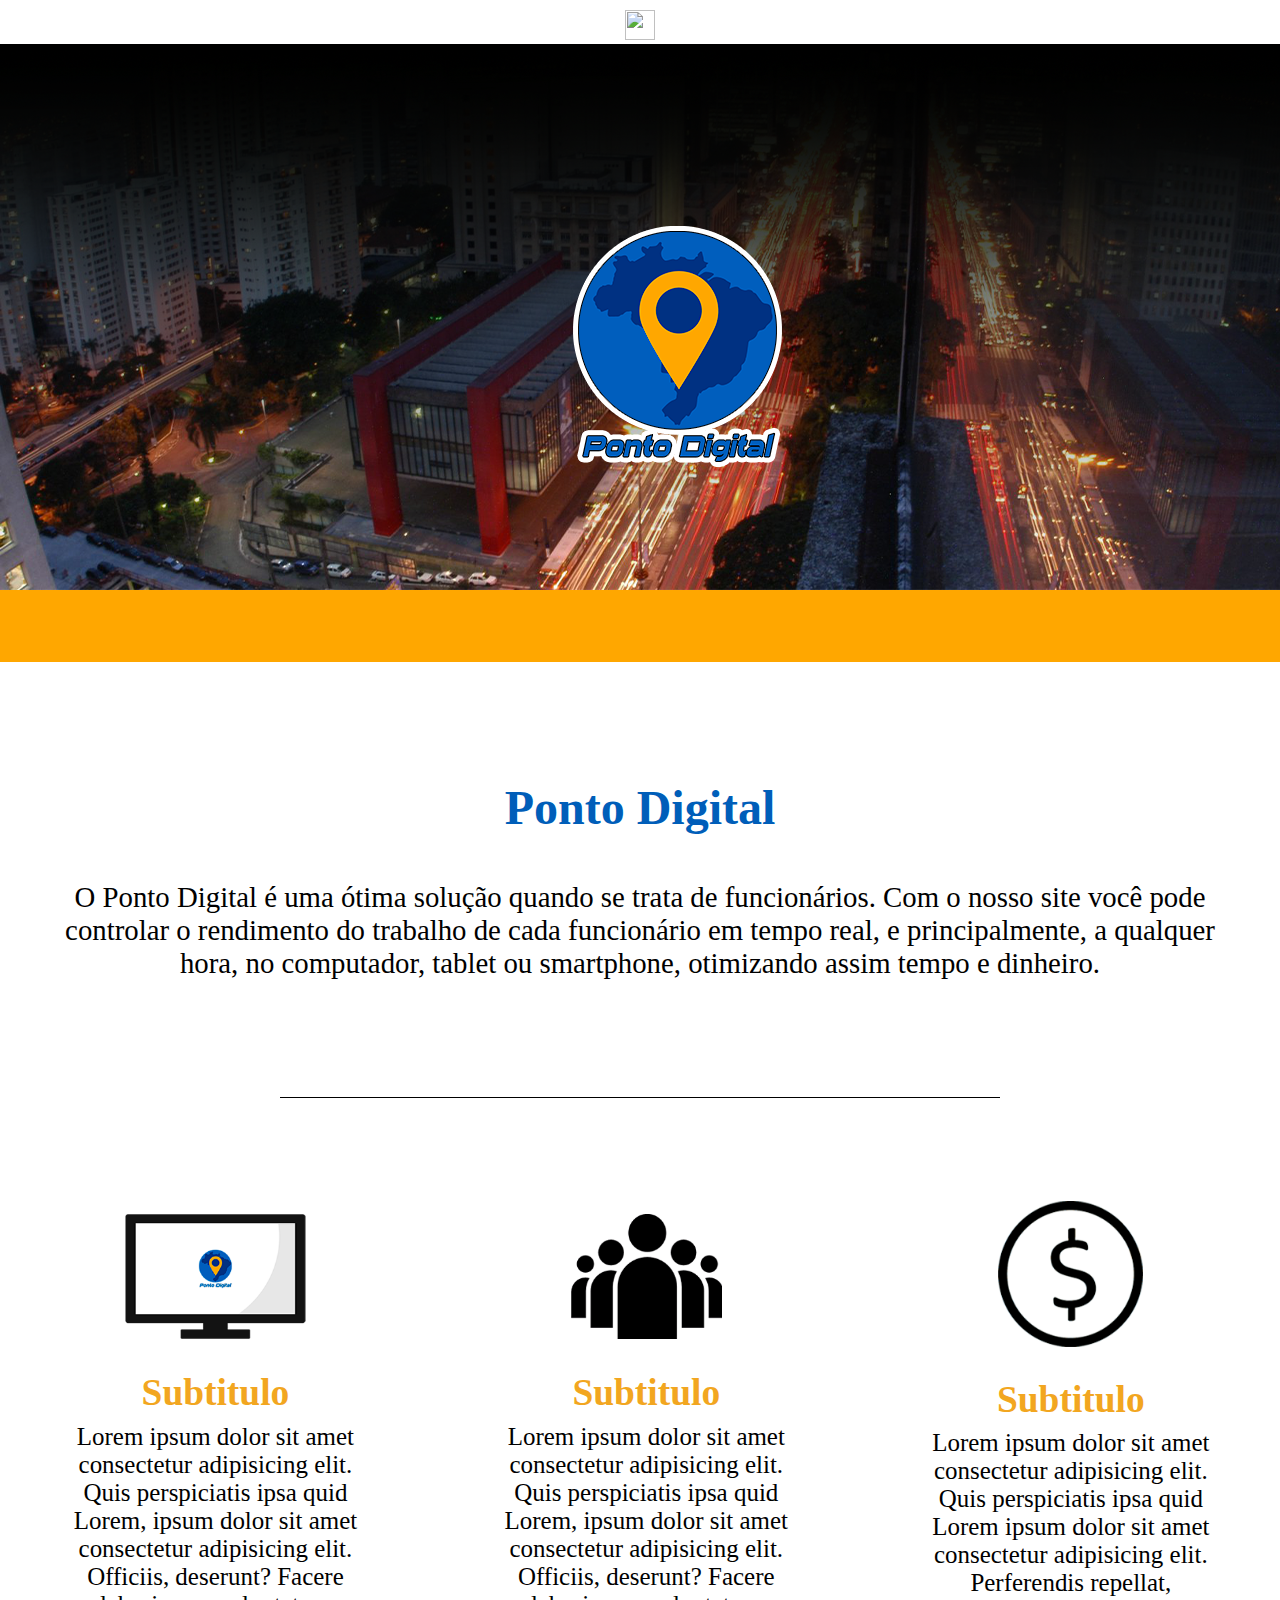
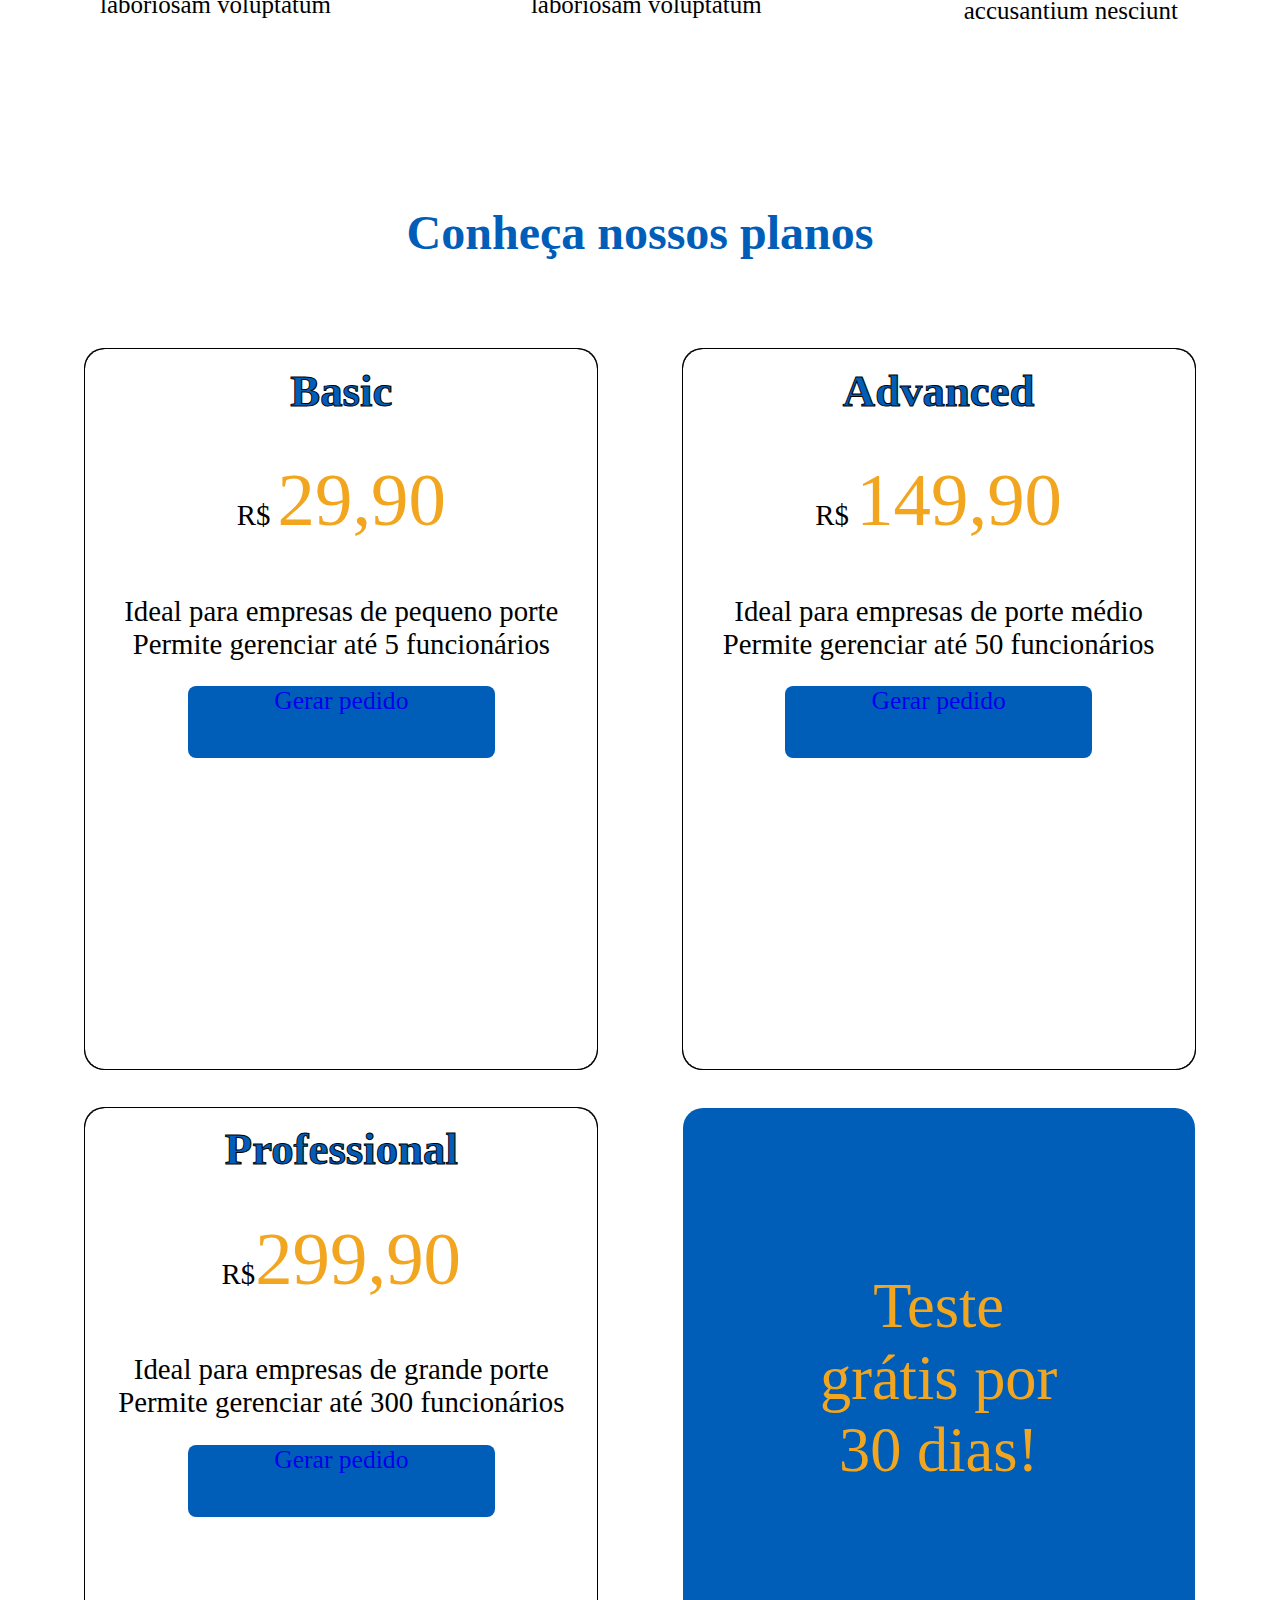
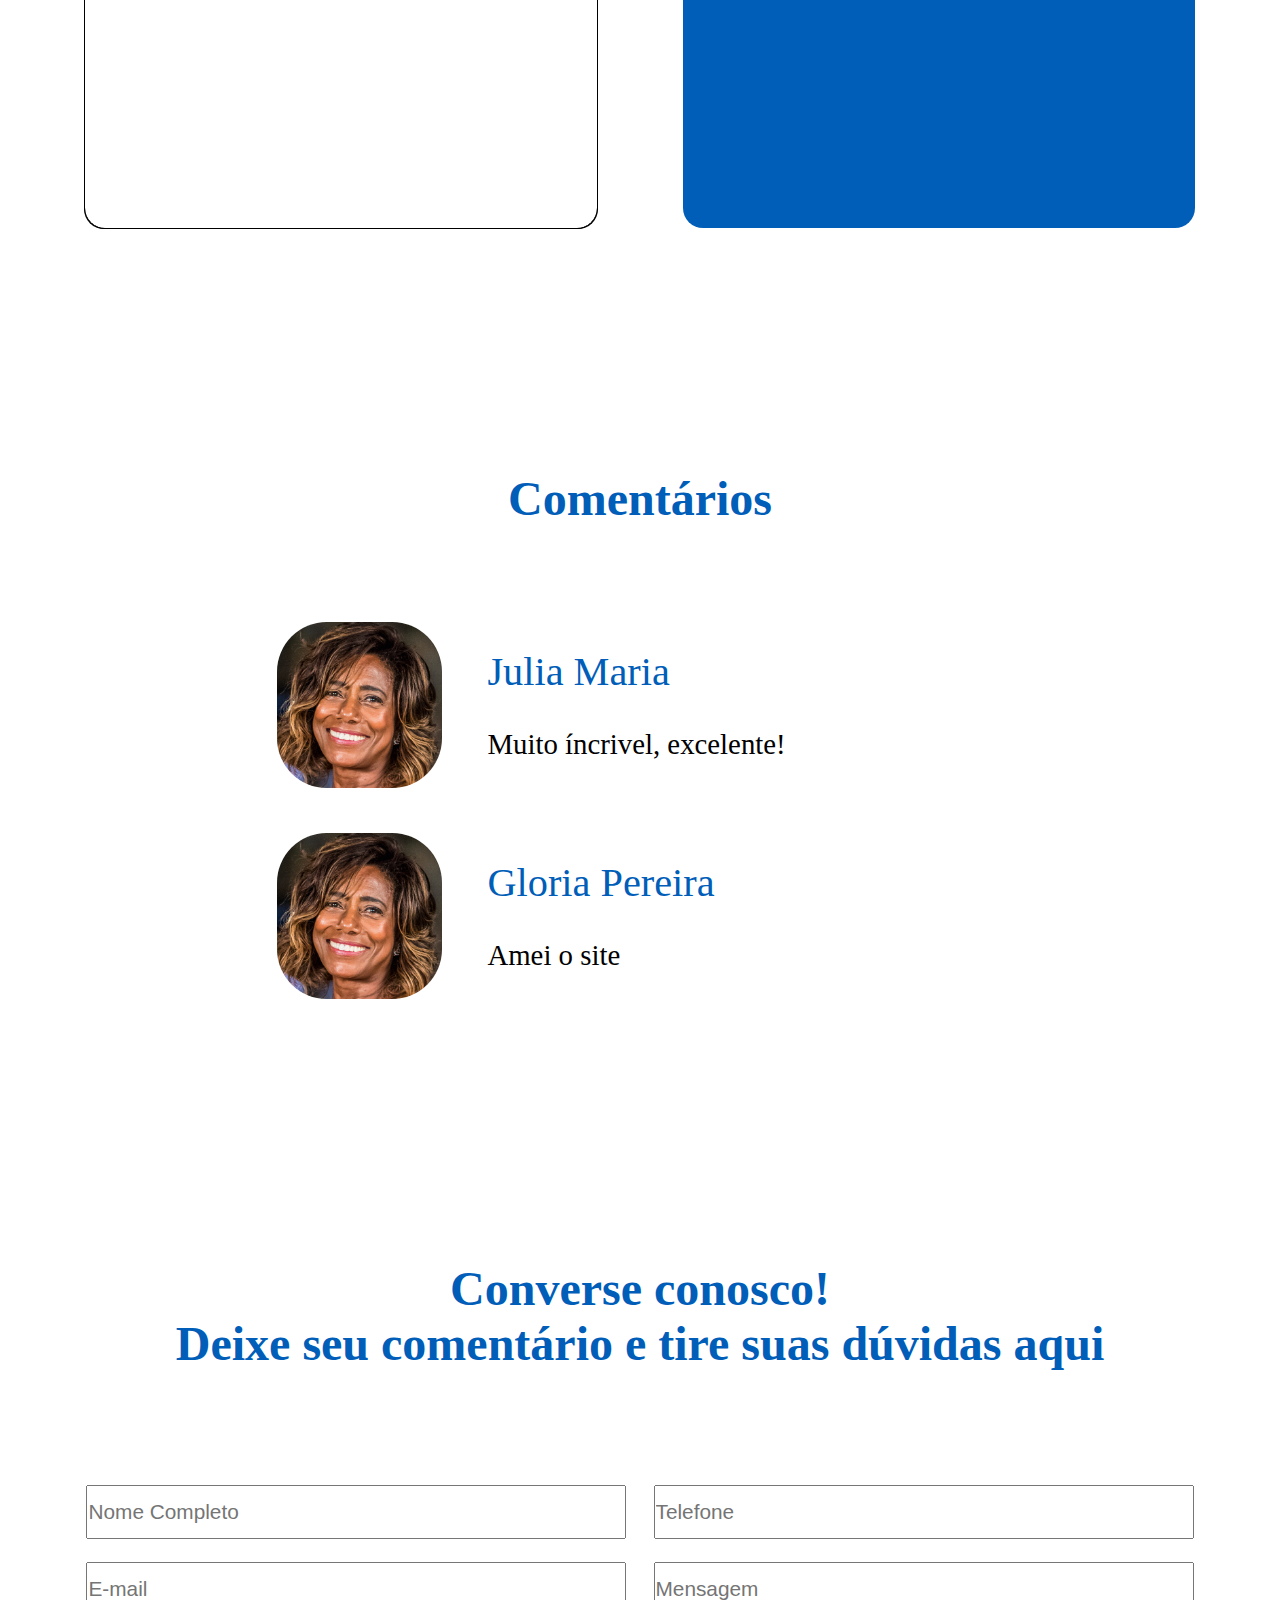
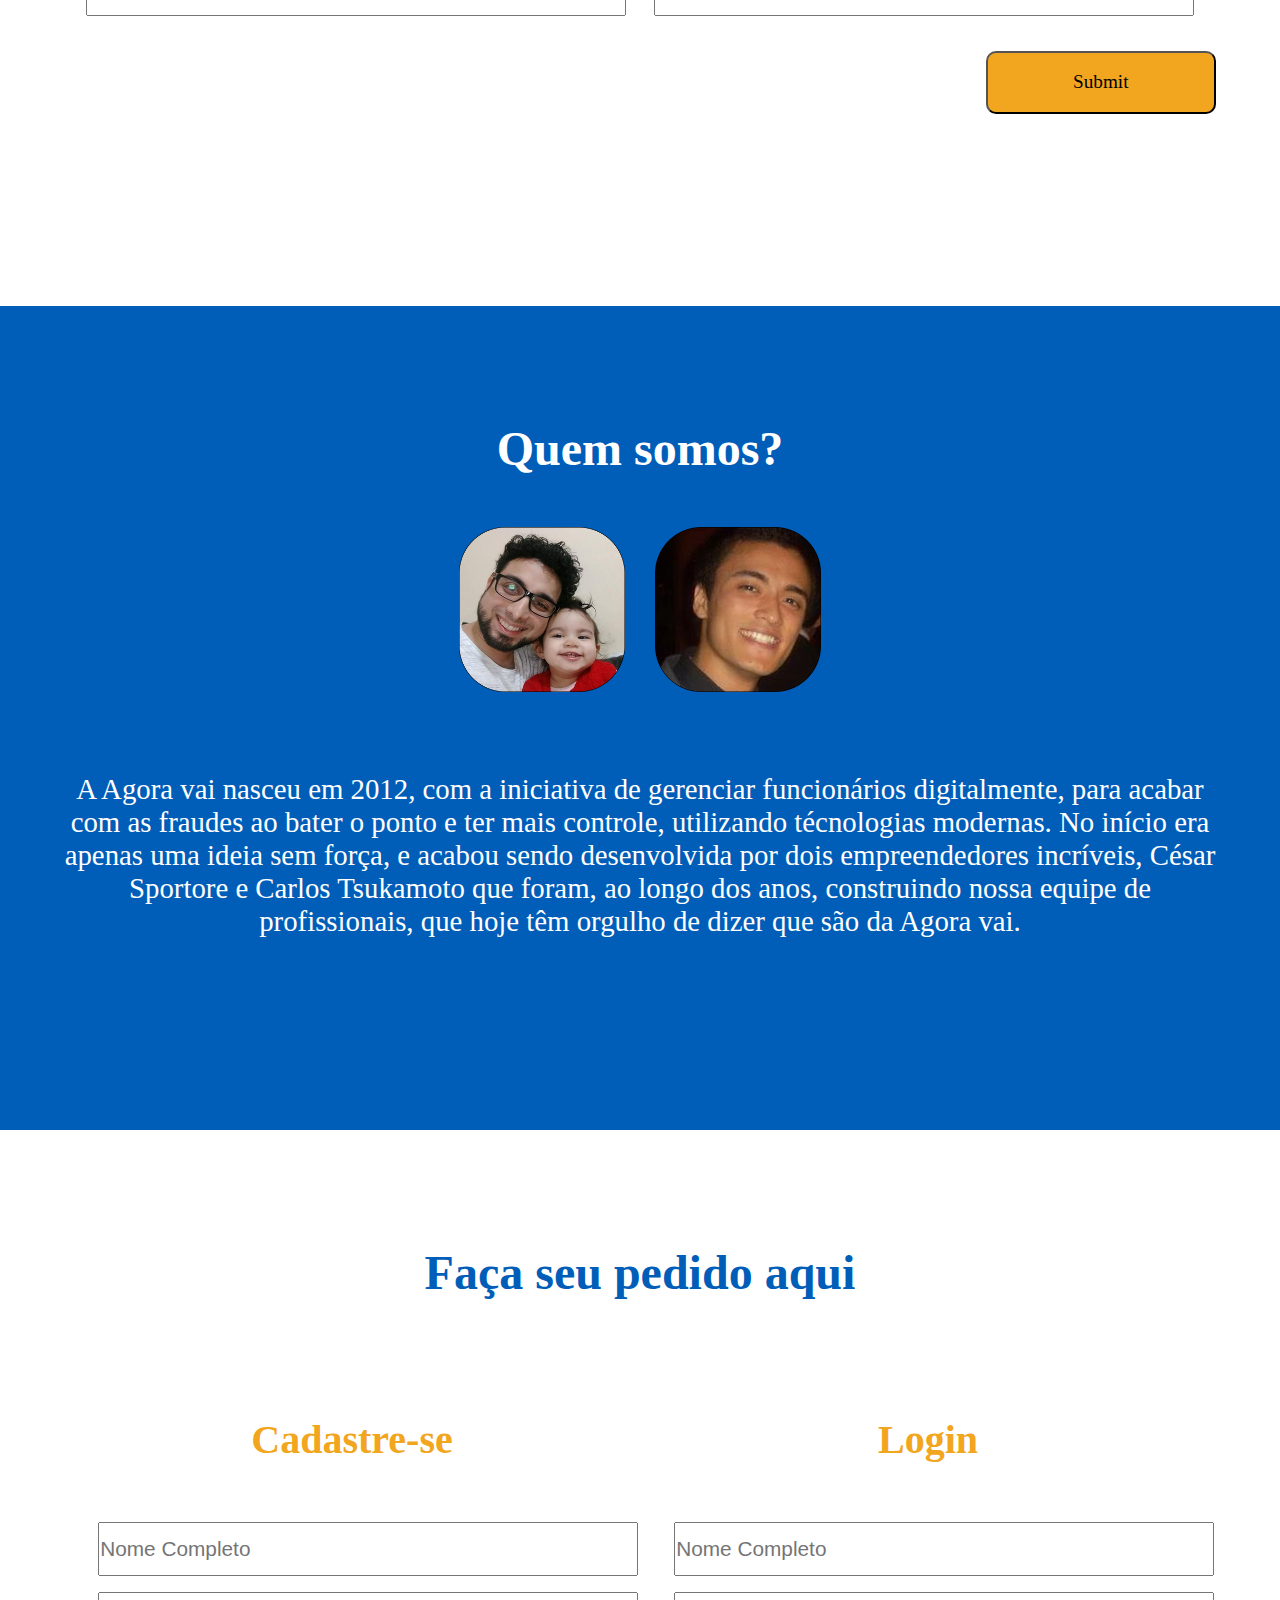
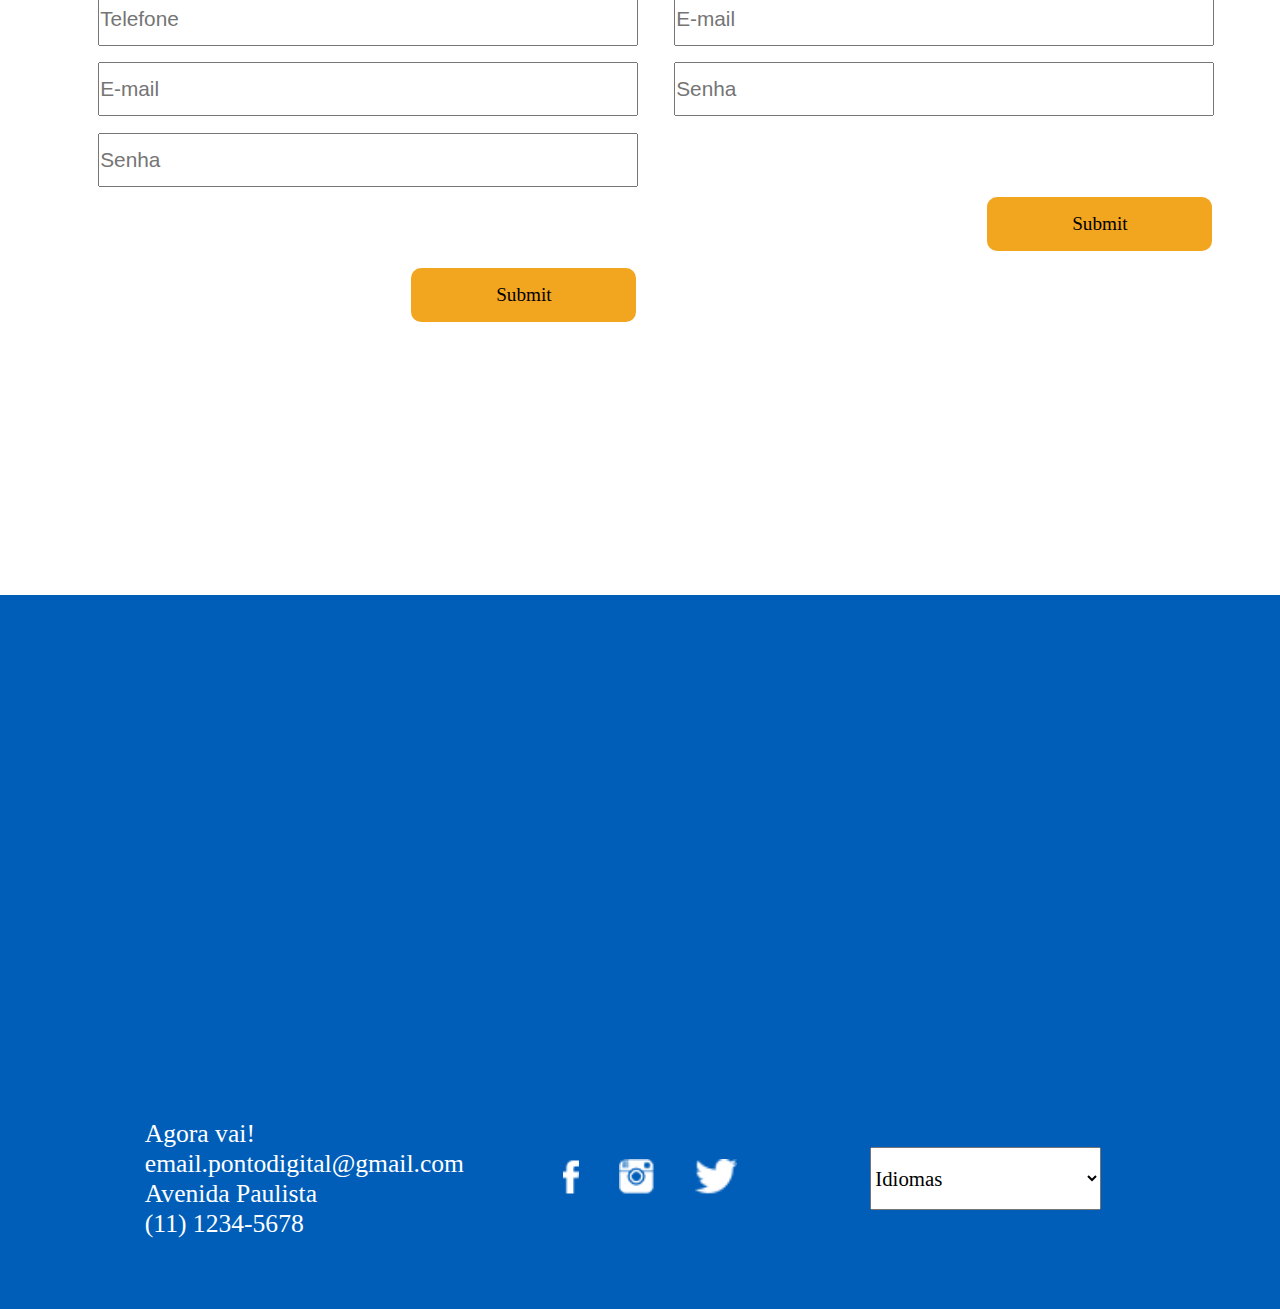
==== commit 33f5b21a: "botao" ====
--- a/index.html
+++ b/index.html
@@ -10,7 +10,7 @@
                 <div class="box">
                     <div class="container">
                                 <div class="header-menu">
-                        <button><img src="http://www.i2symbol.com/images/symbols/check/multiplication_x_u2715_icon_256x256.png"></button>
+                        <button><span>X</span></button>
                                 </div>
                     <nav>
                     <ul class="top-menu">
@@ -31,7 +31,9 @@
                 </div>
                 <script src="https://cdnjs.cloudflare.com/ajax/libs/jquery/2.1.3/jquery.min.js"></script>
 
-                <script src="js/slideIn.js"></script>    
+                <script>
+                
+                </script>    
 
                 <!-- <div id="espa"></div> -->
                 <div id="imag">
@@ -210,6 +212,7 @@
             <div id="rodape">
 
                 <address>
+
                     <p>Agora vai!</p>
                     <p>email.pontodigital@gmail.com</p>
                     <p>Avenida Paulista</p>
@@ -231,9 +234,25 @@
                     <option value="alemao">Alemão</option>
                     <option value="japones">Japones</option>
                 </select>
-                
             </div>
         </footer>
     </main>
+
+
+
+    <body>
+                    <ul class="bottom-menu">
+                    </ul>
+            </div>
+        </div>
+<script>
+    $(function() {
+        var box = $('.box');
+        var button = $('.open-menu, .header-menu');
+        button.on('click', function(){
+            box.toggleClass('active');
+        });
+    });
+    </script>
 </body>
 </html>--- a/style.css
+++ b/style.css
@@ -5,6 +5,9 @@
     text-decoration: none;
     list-style-type: none;
     /* text-align: center; */
+}
+body{
+    text-align: center
 }
 .box {
     height: 100vh;
@@ -37,8 +40,8 @@
     background: transparent;
     border: none;
     margin-top: 10px;
-    margin-left: 25px;
-    padding: 0px;
+    margin-right: 90%;
+    padding: 0 60% 0 0;
     cursor: pointer;
 }
 .open-menu img {
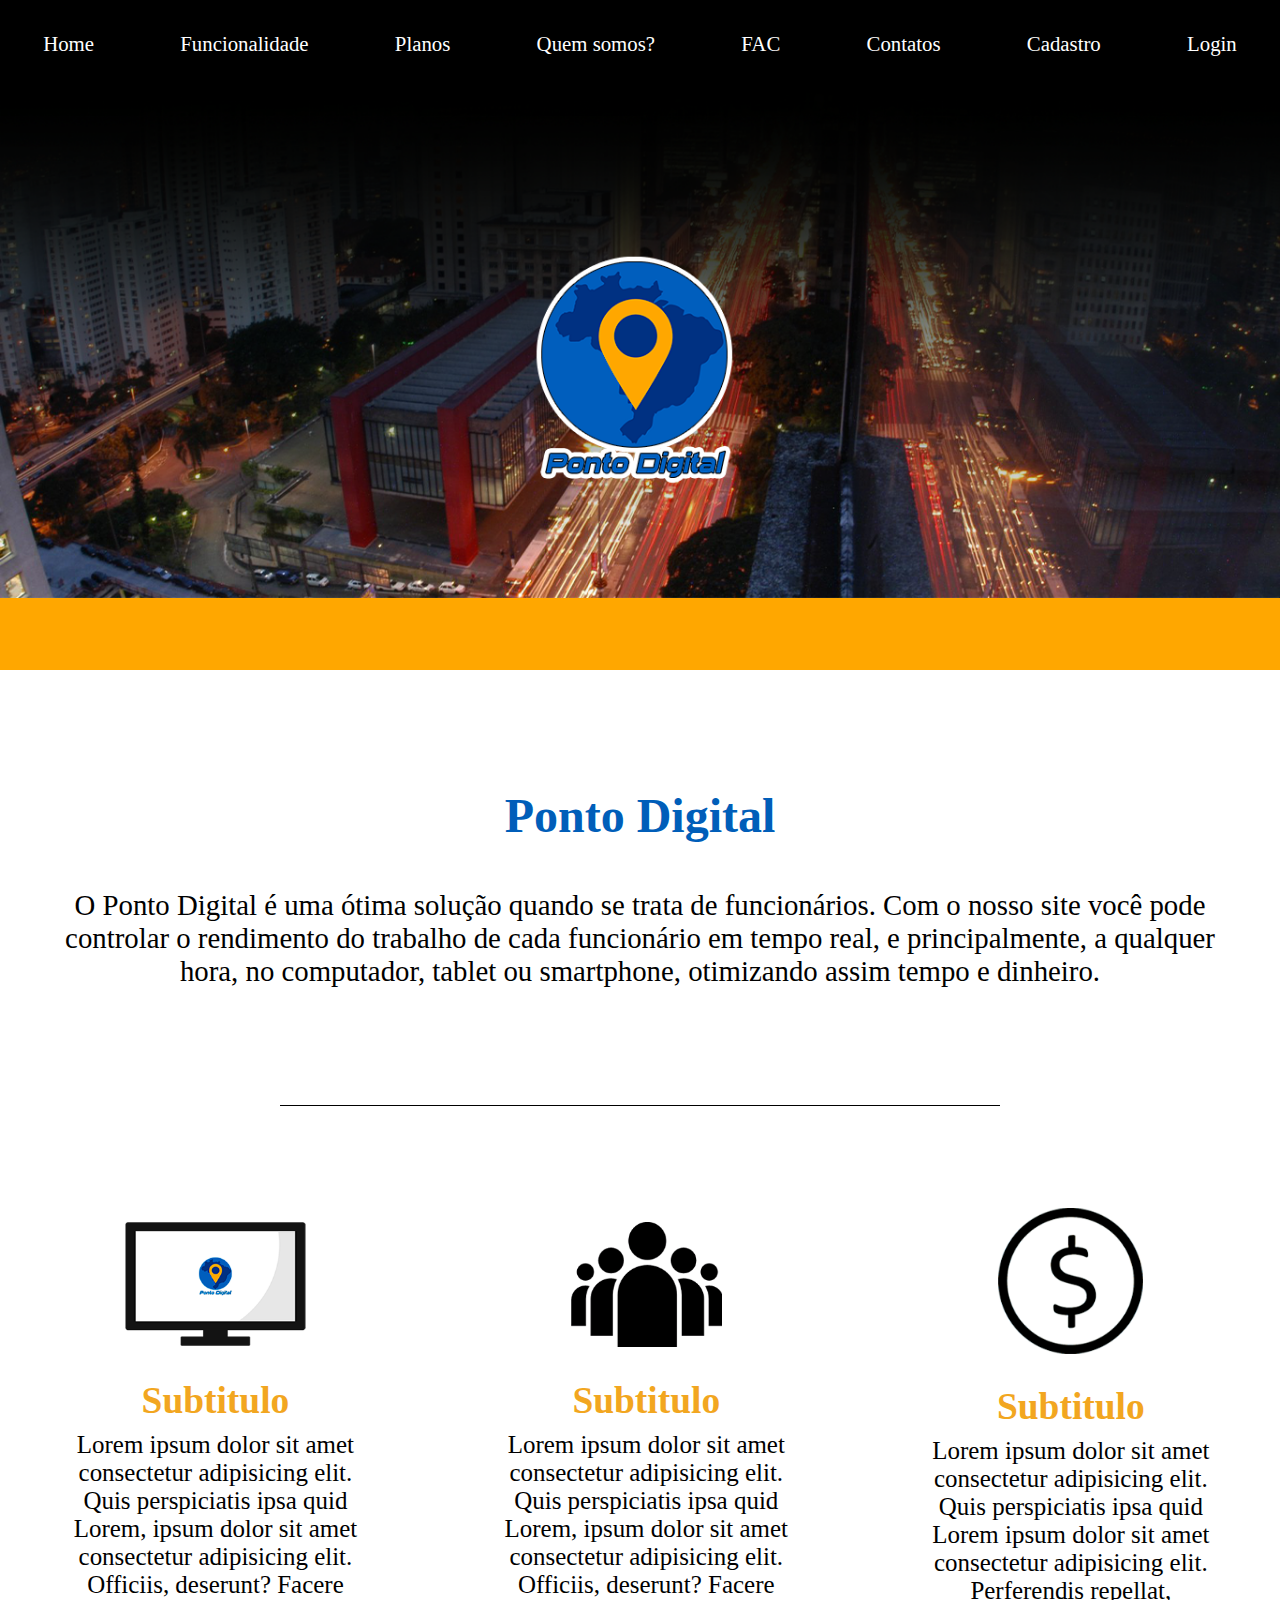
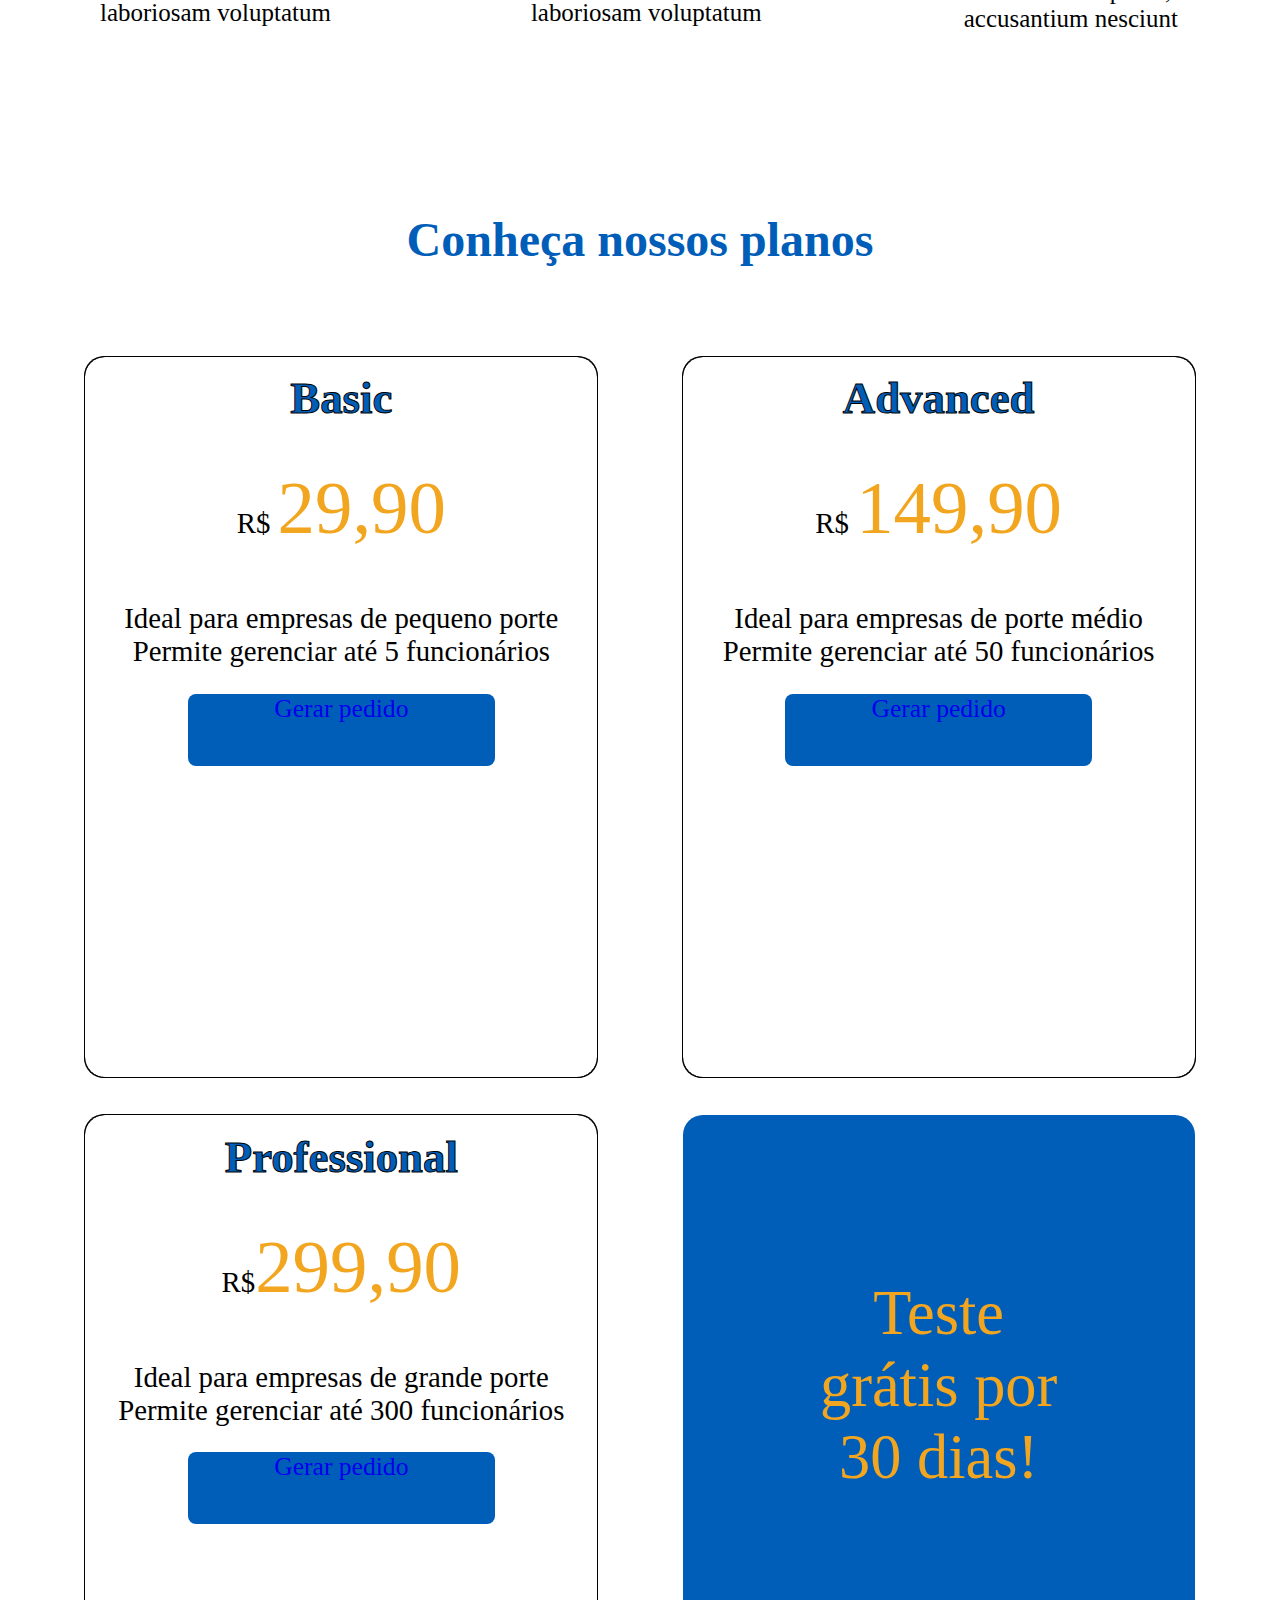
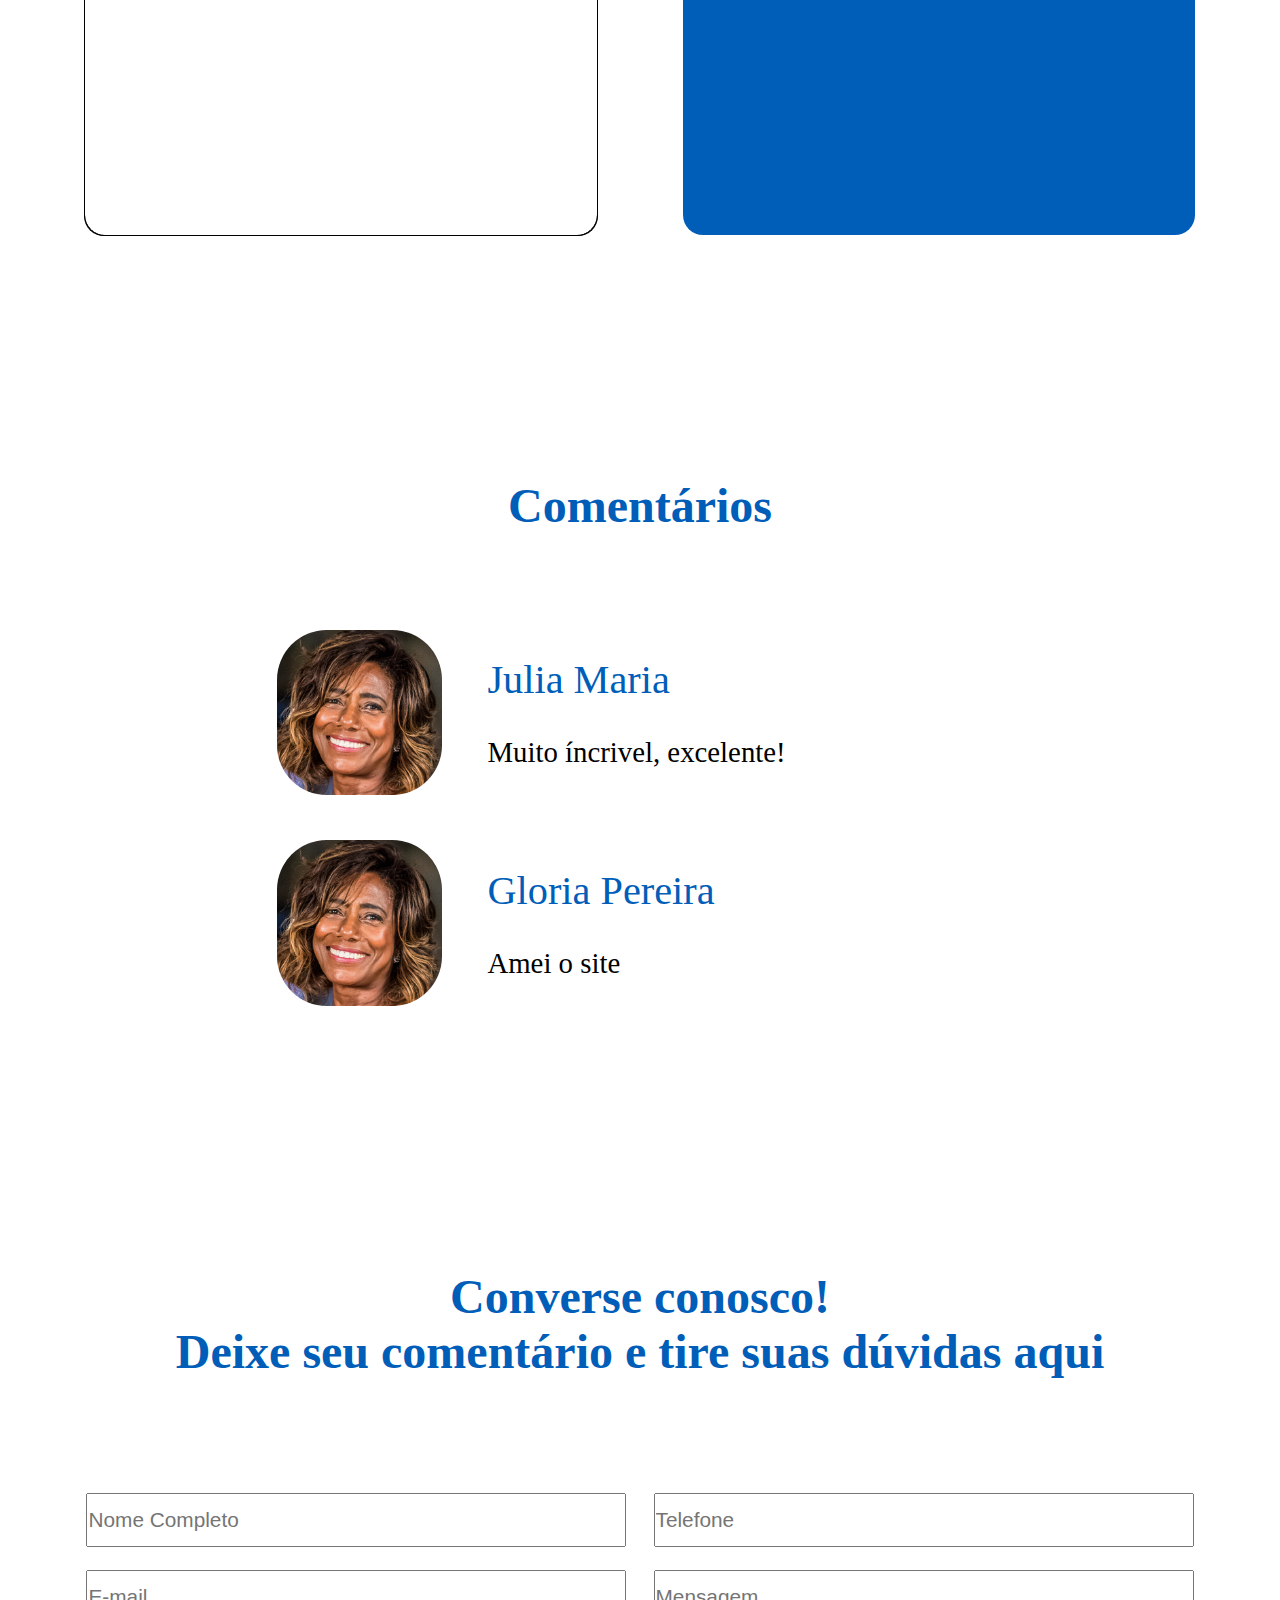
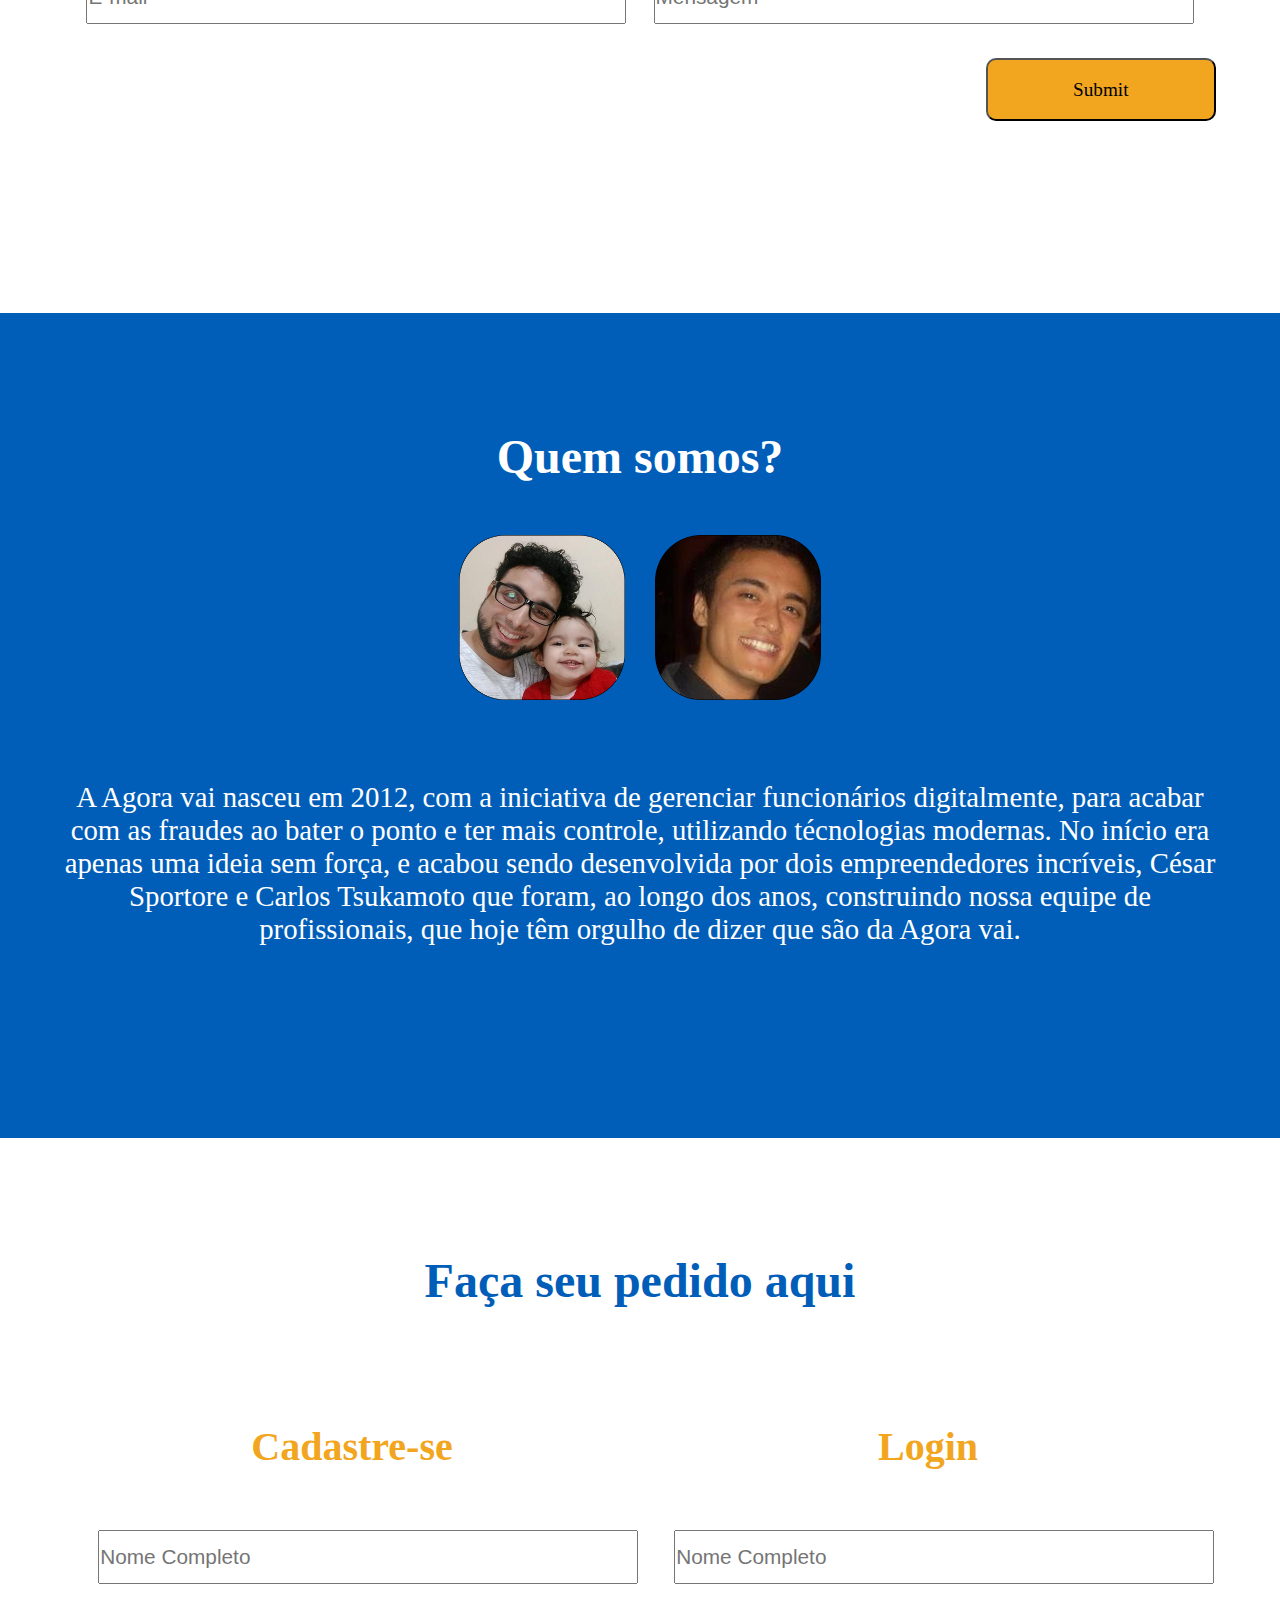
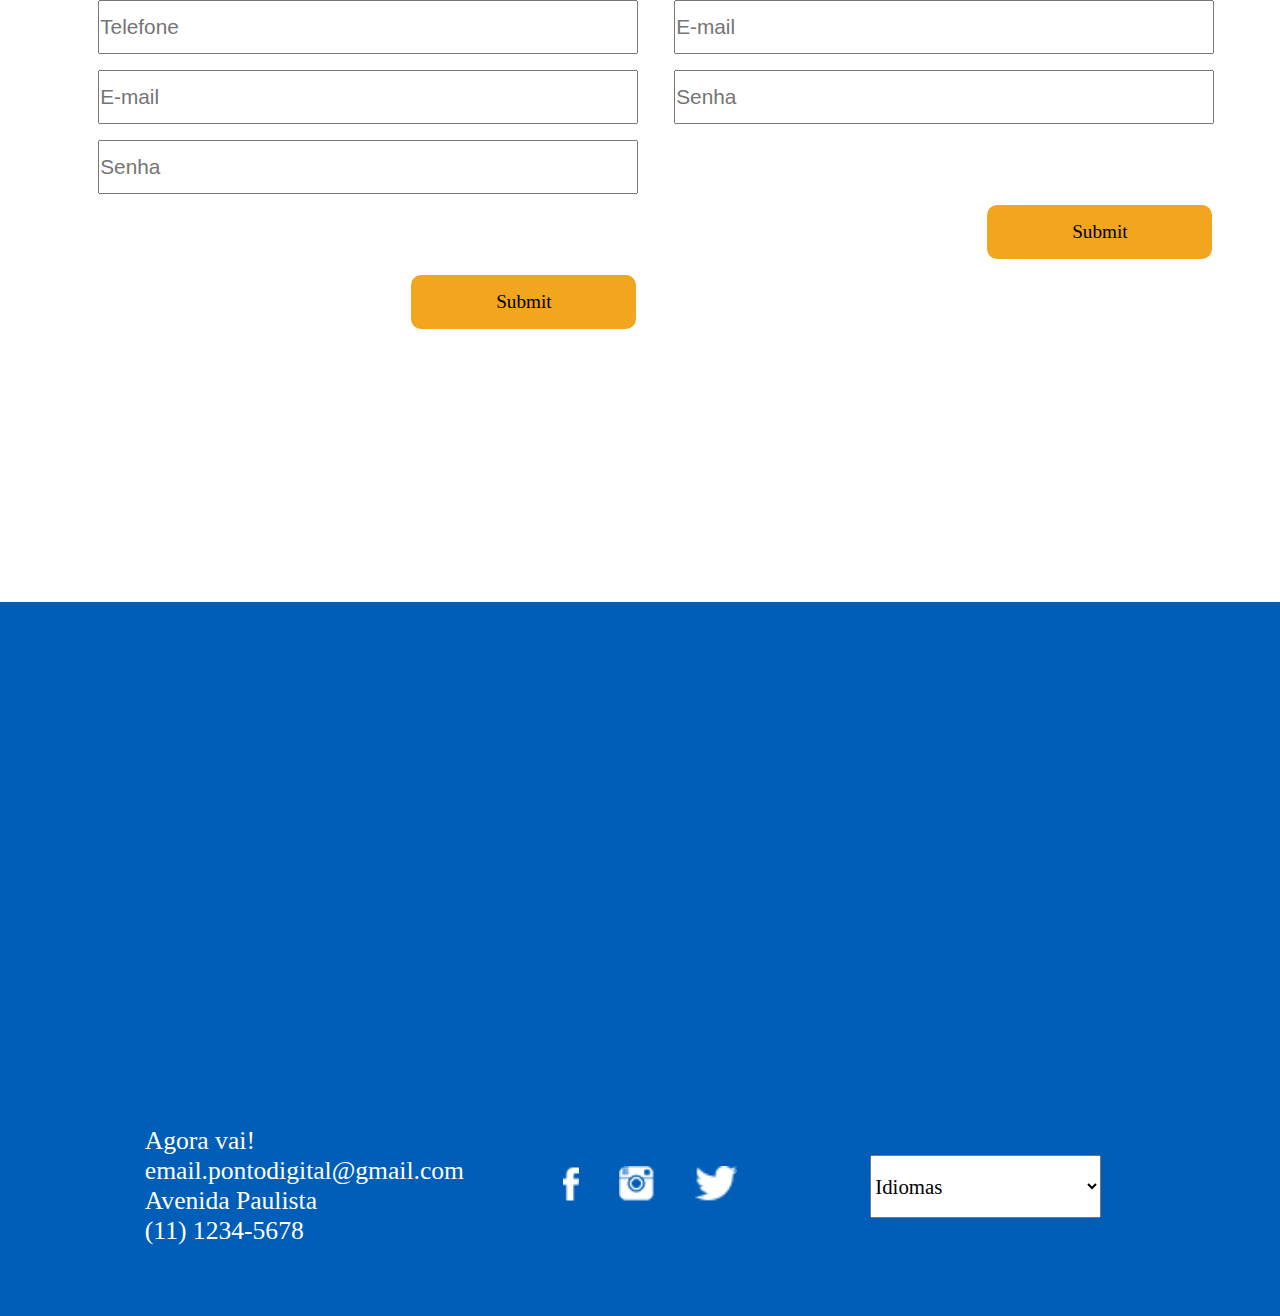
==== commit d8bcf8c6: "10" ====
--- a/index.html
+++ b/index.html
@@ -10,18 +10,18 @@
                 <div class="box">
                     <div class="container">
                                 <div class="header-menu">
-                        <button><span>X</span></button>
+                        <button><img src="img/multiplication_x_u2715_icon_256x256.png" alt=""></button>
                                 </div>
                     <nav>
                     <ul class="top-menu">
                         <li class="menu-items"> <a href="#">Home</a> </li>
+                        <li class="menu-items"> <a href="#produto">Funcionalidade</a> </li>
                         <li class="menu-items"> <a href="#plano">Planos</a> </li>
                         <li class="menu-items"> <a href="#quemsomos">Quem somos?</a> </li>
-                        <li class="menu-items"> <a href="#">SAC</a> </li>
-                        <li class="menu-items"> <a href="#">Depoimentos</a> </li>
-                        <li class="menu-items"> <a href="#">Contatos</a> </li>
-                        <li class="menu-items"> <a href="#">Cadastro</a> </li>
-                        <li class="menu-items"> <a href="#">Login</a> </li>
+                        <li class="menu-items"> <a href="perguntas.html">FAC</a> </li>
+                        <li class="menu-items"> <a href="#contatos">Contatos</a> </li>
+                        <li class="menu-items"> <a href="#cadastro">Cadastro</a> </li>
+                        <li class="menu-items"> <a href="#login">Login</a> </li>
                     </ul>
                     </nav>
                     </div>
@@ -35,7 +35,7 @@
                 
                 </script>    
 
-                <!-- <div id="espa"></div> -->
+                <div id="espa"></div>
                 <div id="imag">
                     <img src="img/banner ponto digital.png" alt="" class="imagem1">
                     <img src="img/banner ponto digital - Copia.png" alt="" class="imagem1 w3-animate-top">
@@ -193,7 +193,7 @@
                     </div>
                     
                     <div>
-                    <h3>Login</h3>
+                    <h3 id="login">Login </h3>
                        <div class="cad">
                           <input type="text" name="nome" placeholder="Nome Completo" maxlength="50" required>                  
                           <input type="e-mail" name="e-mail" placeholder="E-mail" maxlength="50" required>   
@@ -237,9 +237,6 @@
             </div>
         </footer>
     </main>
-
-
-
     <body>
                     <ul class="bottom-menu">
                     </ul>
--- a/style.css
+++ b/style.css
@@ -4,115 +4,33 @@
     box-sizing: border-box;
     text-decoration: none;
     list-style-type: none;
-    /* text-align: center; */
 }
 body{
     text-align: center
 }
-.box {
-    height: 100vh;
-    width: 300px;
-    position: absolute;
-    left: -350px;
-    z-index: 1001;
-    background: #005eb9;
-    overflow: hidden;
-    text-align: left;
-  -webkit-transition: -webkit-transform 250ms ease-in-out;
-  transition: transform 250ms ease-in-out;
-}
-.active {
-    -webkit-transform: translateX(350px);
-    -moz-transform: translateX(350px);
-    -o-transform: translateX(350px);
-    -ms-transform: translateX(350px);
-    transform: translateX(350px);
-    box-shadow: 0 19px 38px rgba(0,0,0,0.30), 0 15px 12px rgba(0,0,0,0.22);
-    -moz-box-shadow: 0 19px 38px rgba(0,0,0,0.30), 0 15px 12px rgba(0,0,0,0.22);
-    -webkit-box-shadow: 0 19px 38px rgba(0,0,0,0.30), 0 15px 12px rgba(0,0,0,0.22);
+.header-menu{
+    display: none;
 }
 .open-menu {
-    display: inline-block;
-}
-.open-menu button{
-    display: inline;
-    z-index: 0;
-    background: transparent;
-    border: none;
-    margin-top: 10px;
-    margin-right: 90%;
-    padding: 0 60% 0 0;
-    cursor: pointer;
-}
-.open-menu img {
-    width: 30px;
-    height: 30px;
-}
-.header-menu {
-    height: 50px;
-    background: #005eb9;
-	margin-bottom: 200px
-}
-.header-menu button {
-    position: relative;
-    left: 260px;
-    background: transparent;
-    border: none;
-    margin-top: 10px;
-    padding: 0px;
-    cursor: pointer;
-}
-.header-menu img {
-    width: 40px;
-    height: 40px;
+   display: none
 }
 .top-menu{
-    /* display: flex; */
-    /* justify-content: space-around; */
-    /* padding: 3.5vh 0 3.5vh 0; */
-    /* width: 100%; */
+    display: flex; 
+    justify-content: space-around;
+    padding: 3.5vh 0 3.5vh 0;
+    width: 100%;
     background-color: black;
-    /* position: fixed; */
-    margin-top: 35px;
+    position: fixed;
 }
 .top-menu a{
-    display: block;
     color: white;
     font-size: 1.6em;
     font-family: 'Sui Generis';
-    line-height: 40px;
-    padding-left: 35px;
-	transition: .2s;
 }
 .top-menu a:hover{
-    display: block;
-    line-height: 40px;
-    padding-left: 35px;
-    transition: .2s;
     color: #005eb9;
-    -webkit-text-stroke-color: white;
-    -webkit-text-stroke-width: 0.5px;
-}
- .bottom-menu {
-    position: absolute;
-    bottom: 0px;
-    width: 300px;
-    background: #005eb9;
-    text-align: center;
-}
-.bottom-menu li {
-    padding-top: 20px;
-    padding-bottom: 20px;
-    padding-left: 0px;
-    color: black;
-    font-weight: 700;
-    font-size: 13px;
-} 
-
-button:focus {
-    outline: none;
-}
-/* #espa{ */
+}
+#espa{
     height: 9.8vh;
 }
 .imagem1{
@@ -644,8 +562,105 @@
         }
     }
     @media screen and (max-width:768px){
+        .box {
+            height: 100vh;
+            width: 300px;
+            position: absolute;
+            left: -350px;
+            z-index: 1001;
+            background: #005eb9;
+            overflow: hidden;
+            text-align: left;
+          -webkit-transition: -webkit-transform 250ms ease-in-out;
+          transition: transform 250ms ease-in-out;
+        }
+        .active {
+            -webkit-transform: translateX(350px);
+            -moz-transform: translateX(350px);
+            -o-transform: translateX(350px);
+            -ms-transform: translateX(350px);
+            transform: translateX(350px);
+            box-shadow: 0 19px 38px rgba(0,0,0,0.30), 0 15px 12px rgba(0,0,0,0.22);
+            -moz-box-shadow: 0 19px 38px rgba(0,0,0,0.30), 0 15px 12px rgba(0,0,0,0.22);
+            -webkit-box-shadow: 0 19px 38px rgba(0,0,0,0.30), 0 15px 12px rgba(0,0,0,0.22);
+        }
+        .open-menu {
+            display: inline-block;
+        }
+        .open-menu button{
+            display: inline;
+            z-index: 0;
+            background: transparent;
+            border: none;
+            margin-top: 10px;
+            margin-right: 90%;
+            padding: 0 60% 0 0;
+            cursor: pointer;
+        }
+        .open-menu img {
+            width: 30px;
+            height: 30px;
+        }
+        .header-menu {
+            display: inline;
+            height: 50px;
+            background: #005eb9;
+            margin-bottom: 200px
+        }
+        .header-menu button {
+            position: relative;
+            left: 260px;
+            background: transparent;
+            border: none;
+            margin-top: 10px;
+            padding: 0px;
+            cursor: pointer;
+        }
+        .header-menu img {
+            width: 40px;
+            height: 40px;
+        }
+        .top-menu{
+            display: block;
+            background-color: black;
+            margin-top: 35px;
+        }
+        .top-menu a{
+            transition: .2s;
+            display: block;
+            color: white;
+            font-size: 1.6em;
+            font-family: 'Sui Generis';
+            line-height: 40px;
+            padding-left: 35px;
+        }
+        .top-menu a:hover{
+            color: #005eb9;
+        }
+         .bottom-menu {
+            position: absolute;
+            bottom: 0px;
+            width: 300px;
+            background: #005eb9;
+            text-align: center;
+        }
+        .bottom-menu li {
+            padding-top: 20px;
+            padding-bottom: 20px;
+            padding-left: 0px;
+            color: black;
+            font-weight: 700;
+            font-size: 13px;
+        } 
+        
+        button:focus {
+            outline: none;
+        }
         .linha{
             width: 40vh
+        }
+        #espa{
+            height: 0vh;
         }
         h1{
             font-size: 2.6em;
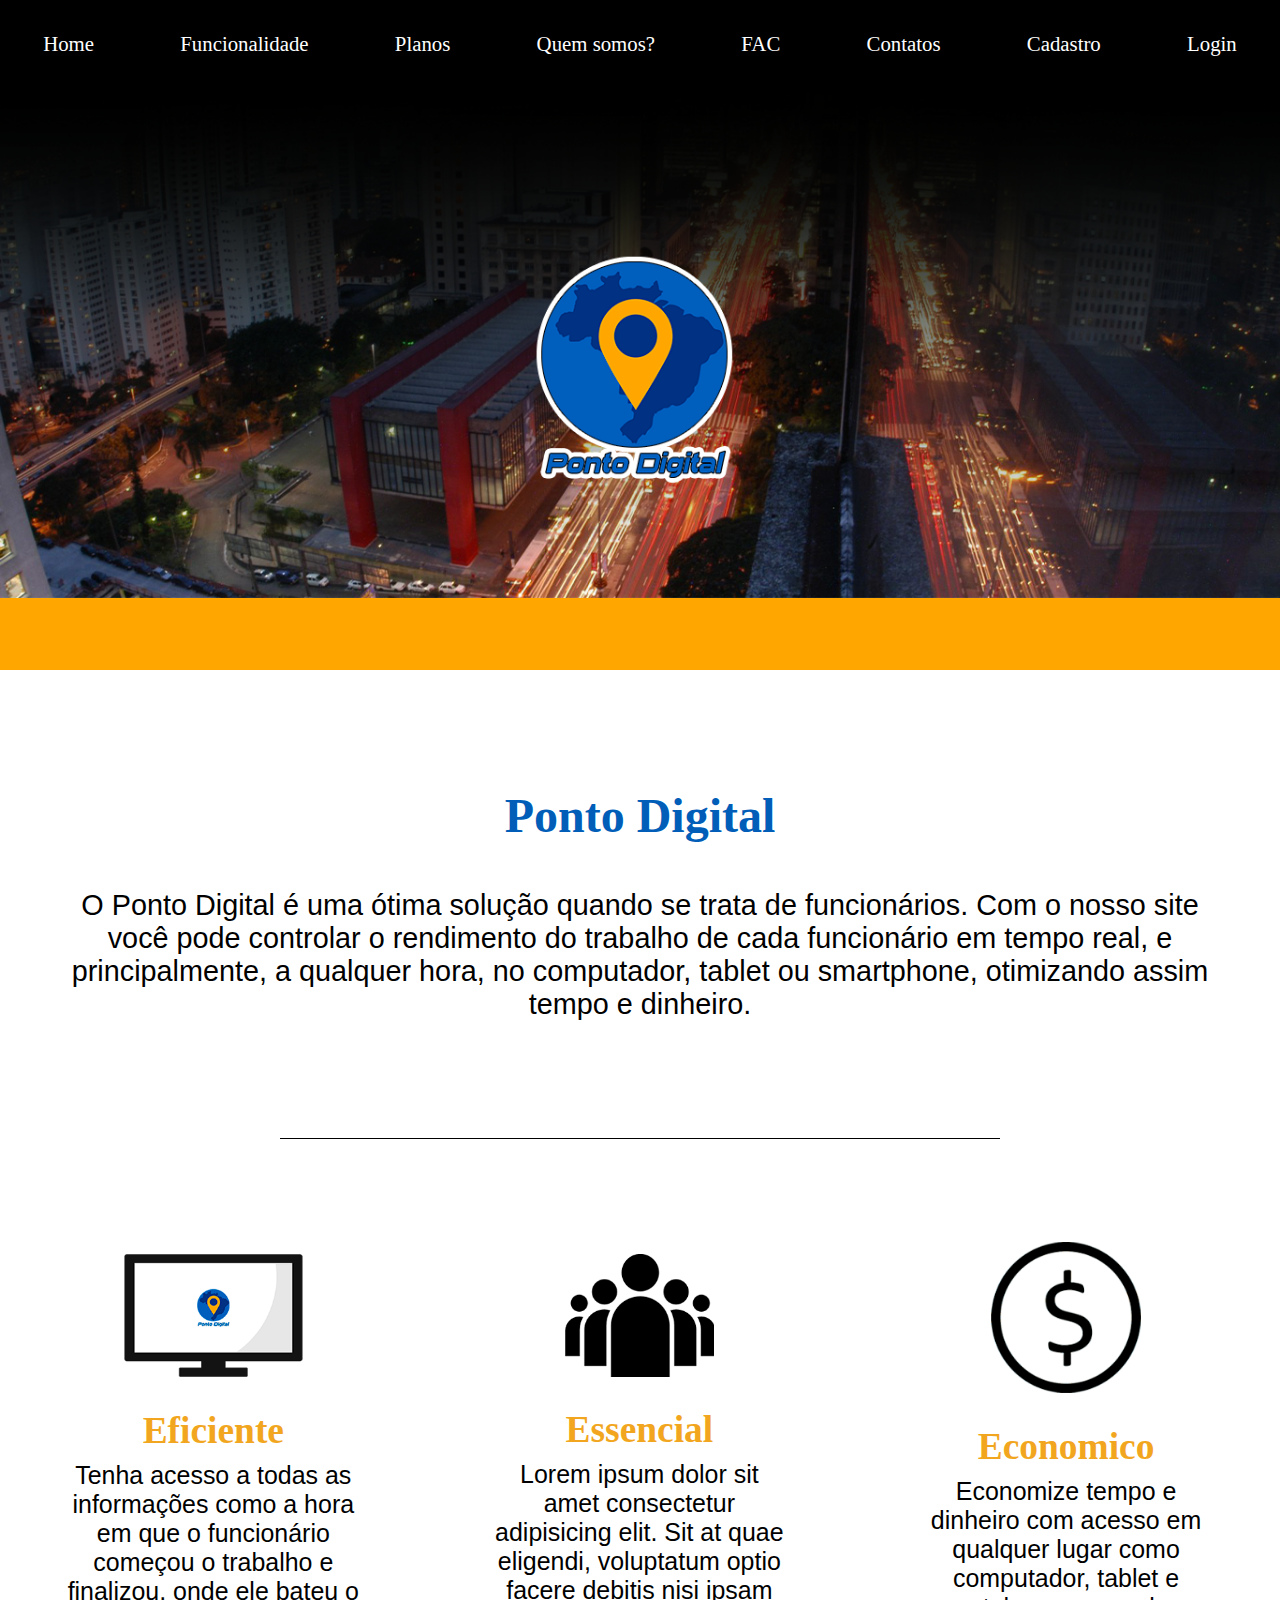
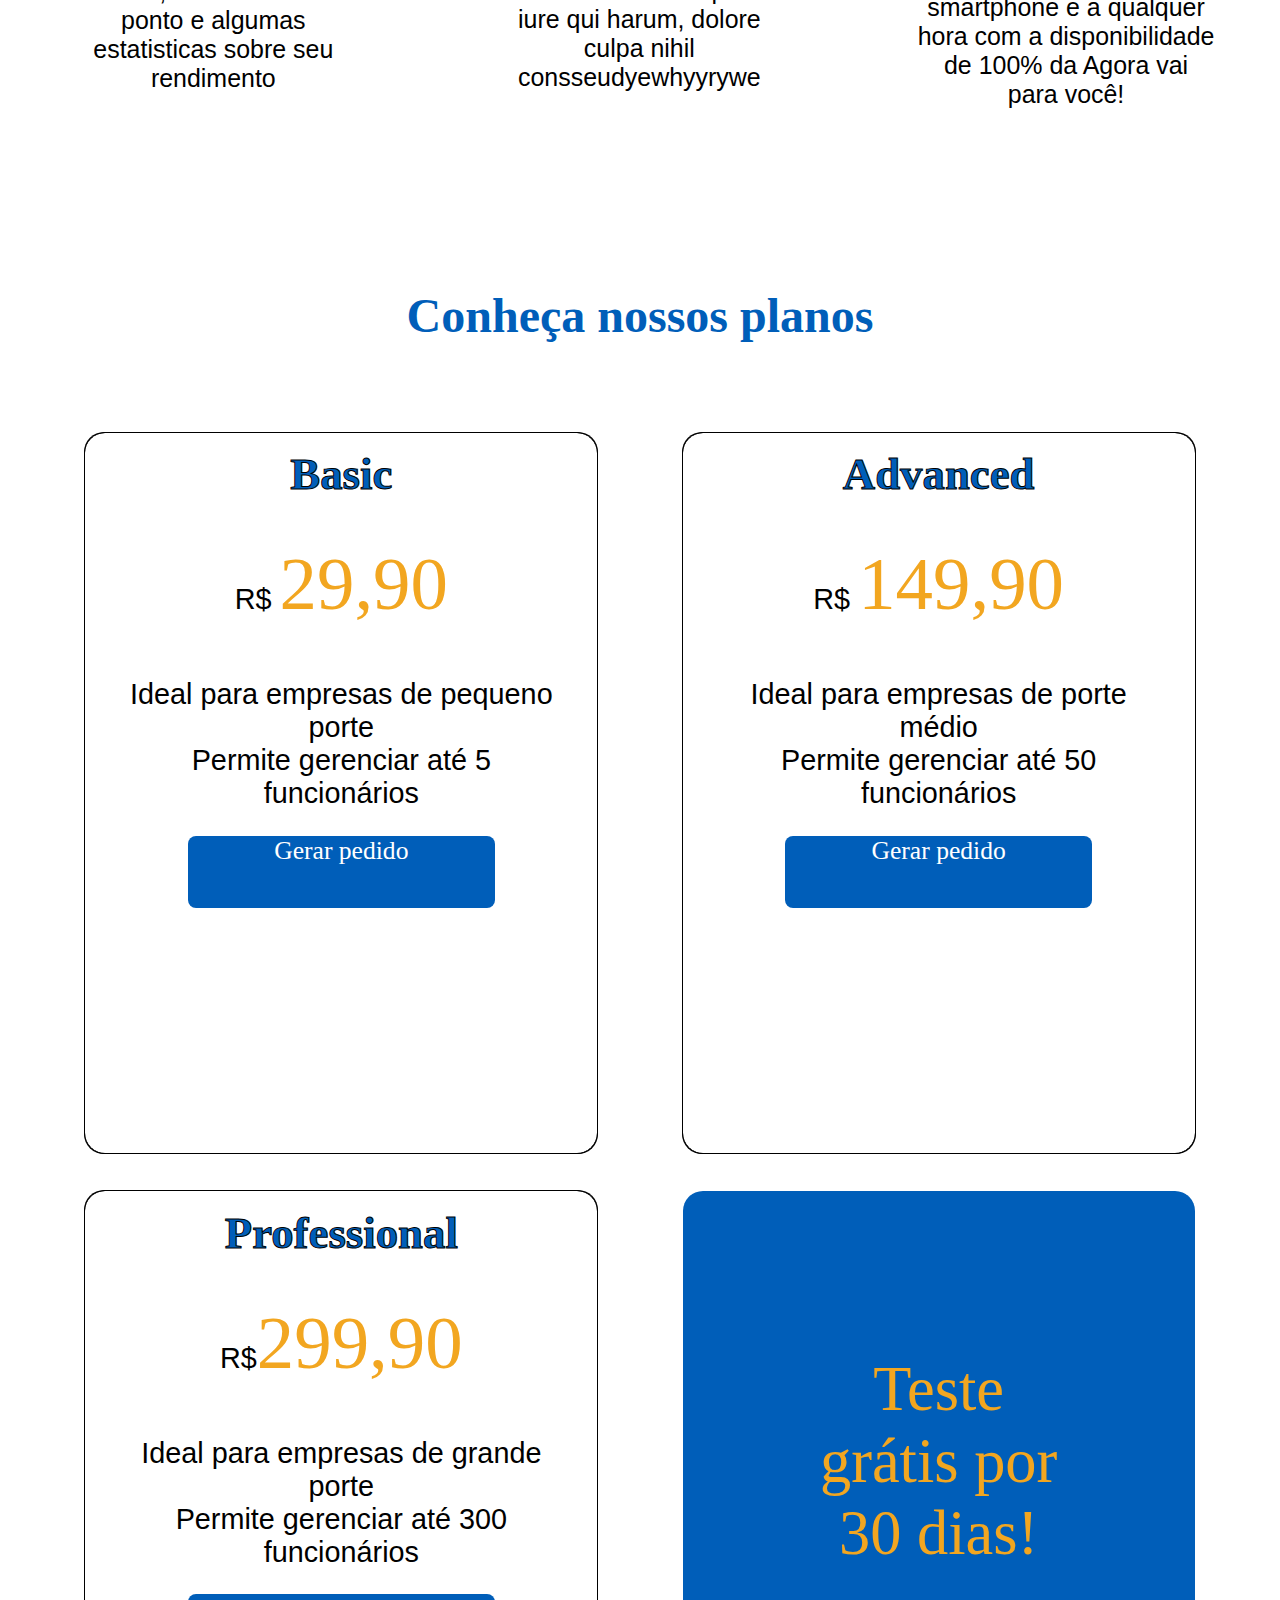
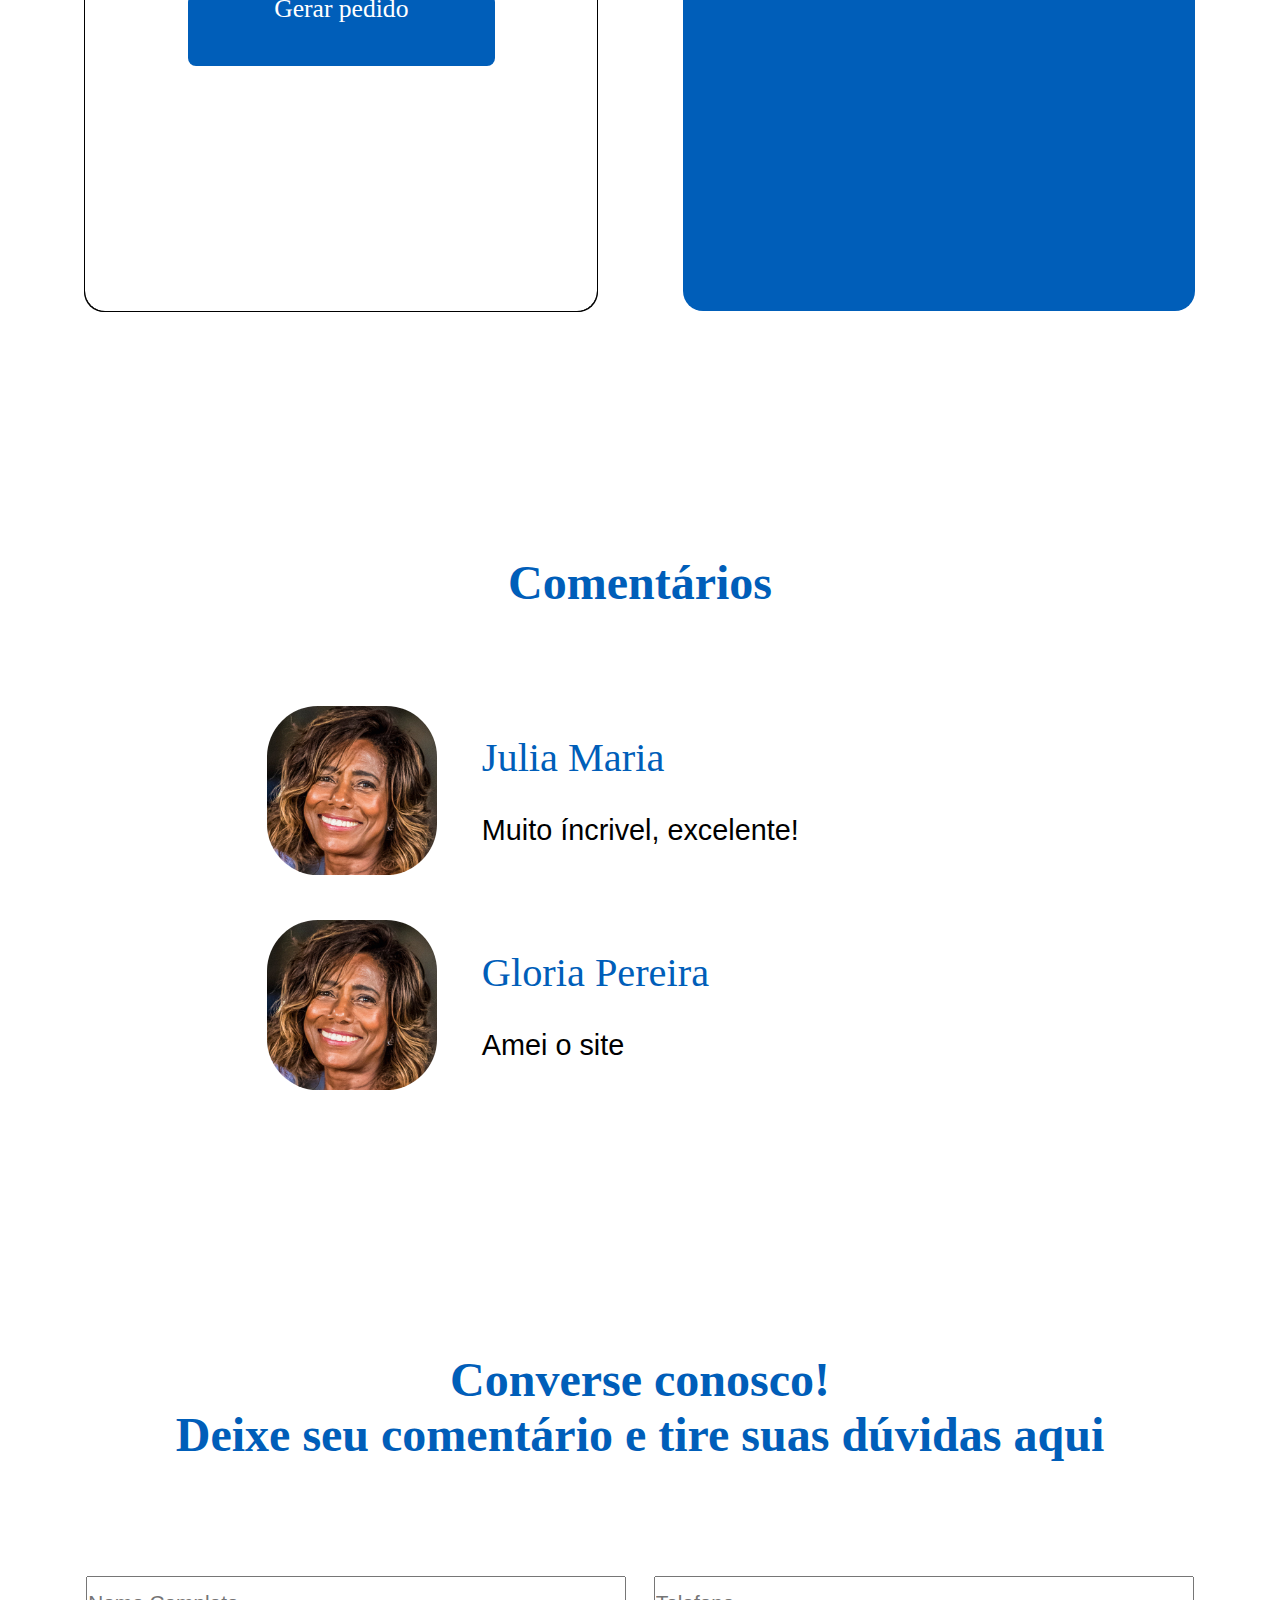
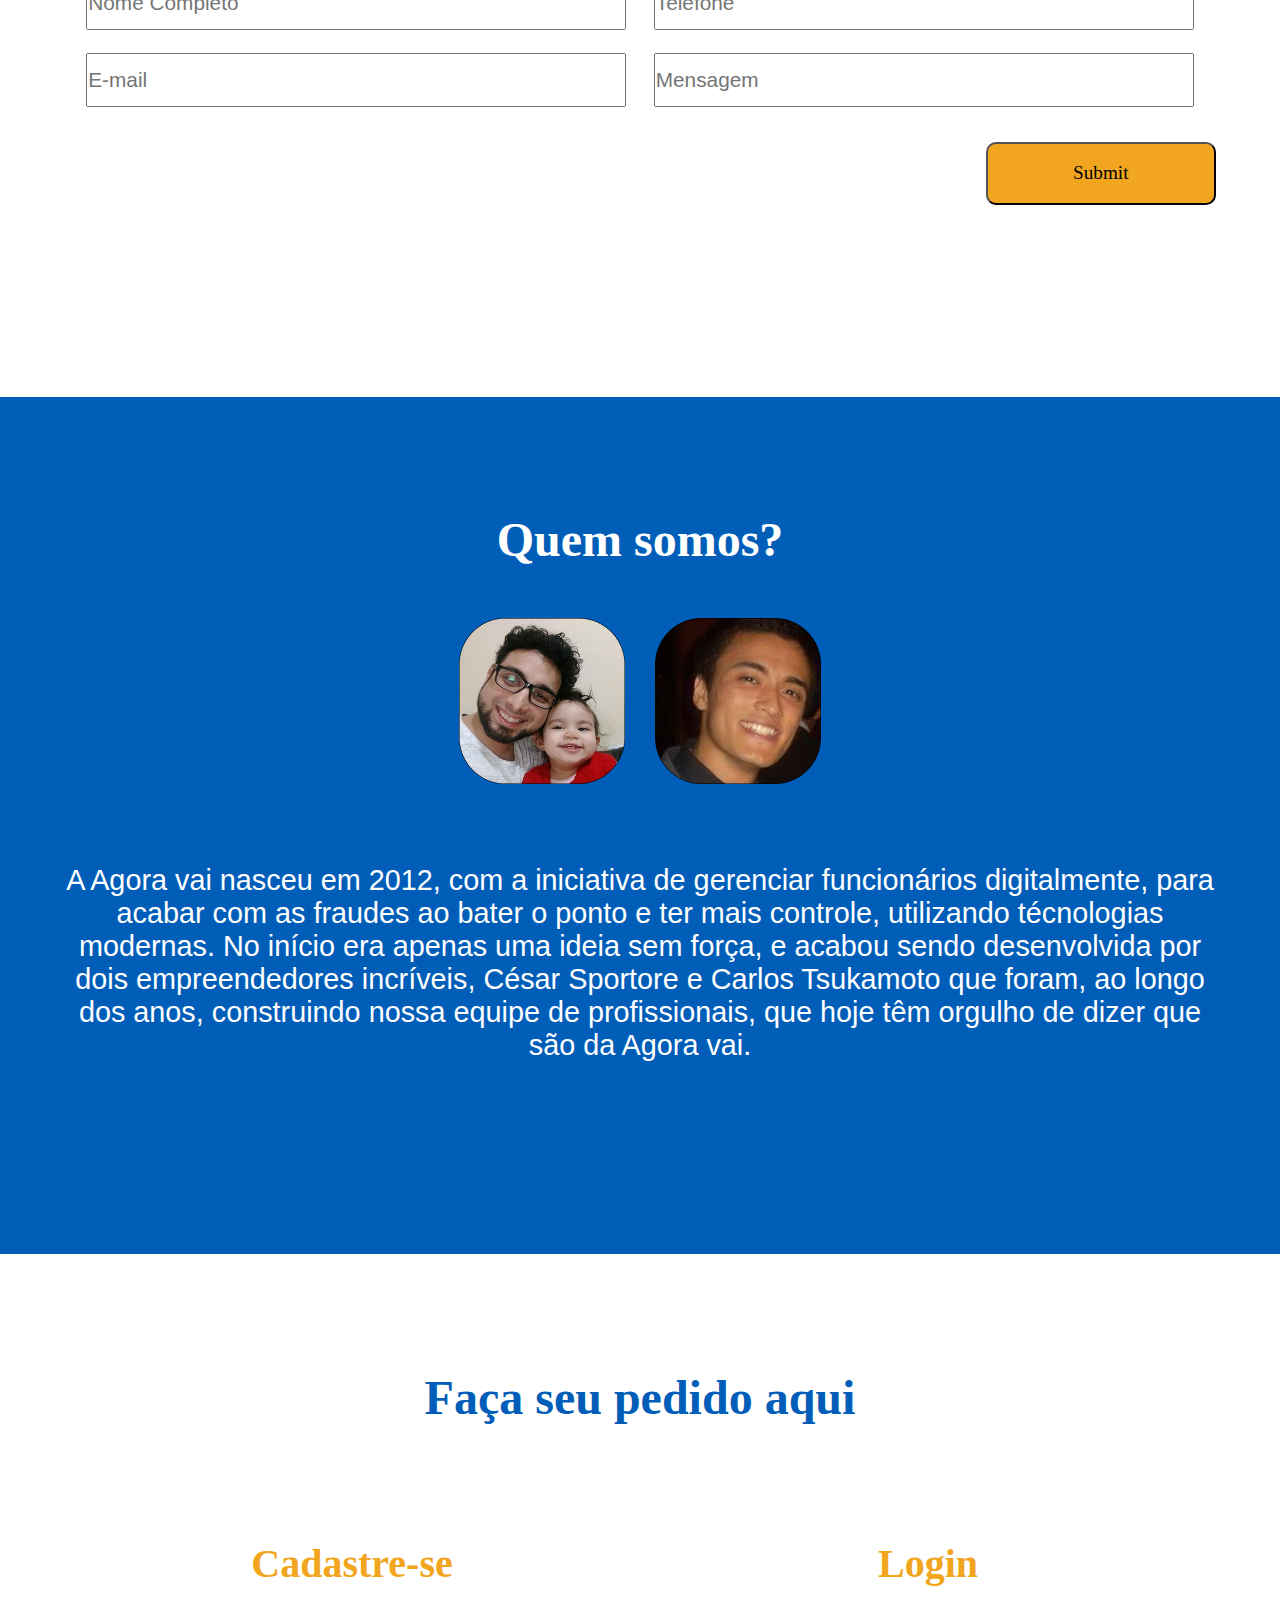
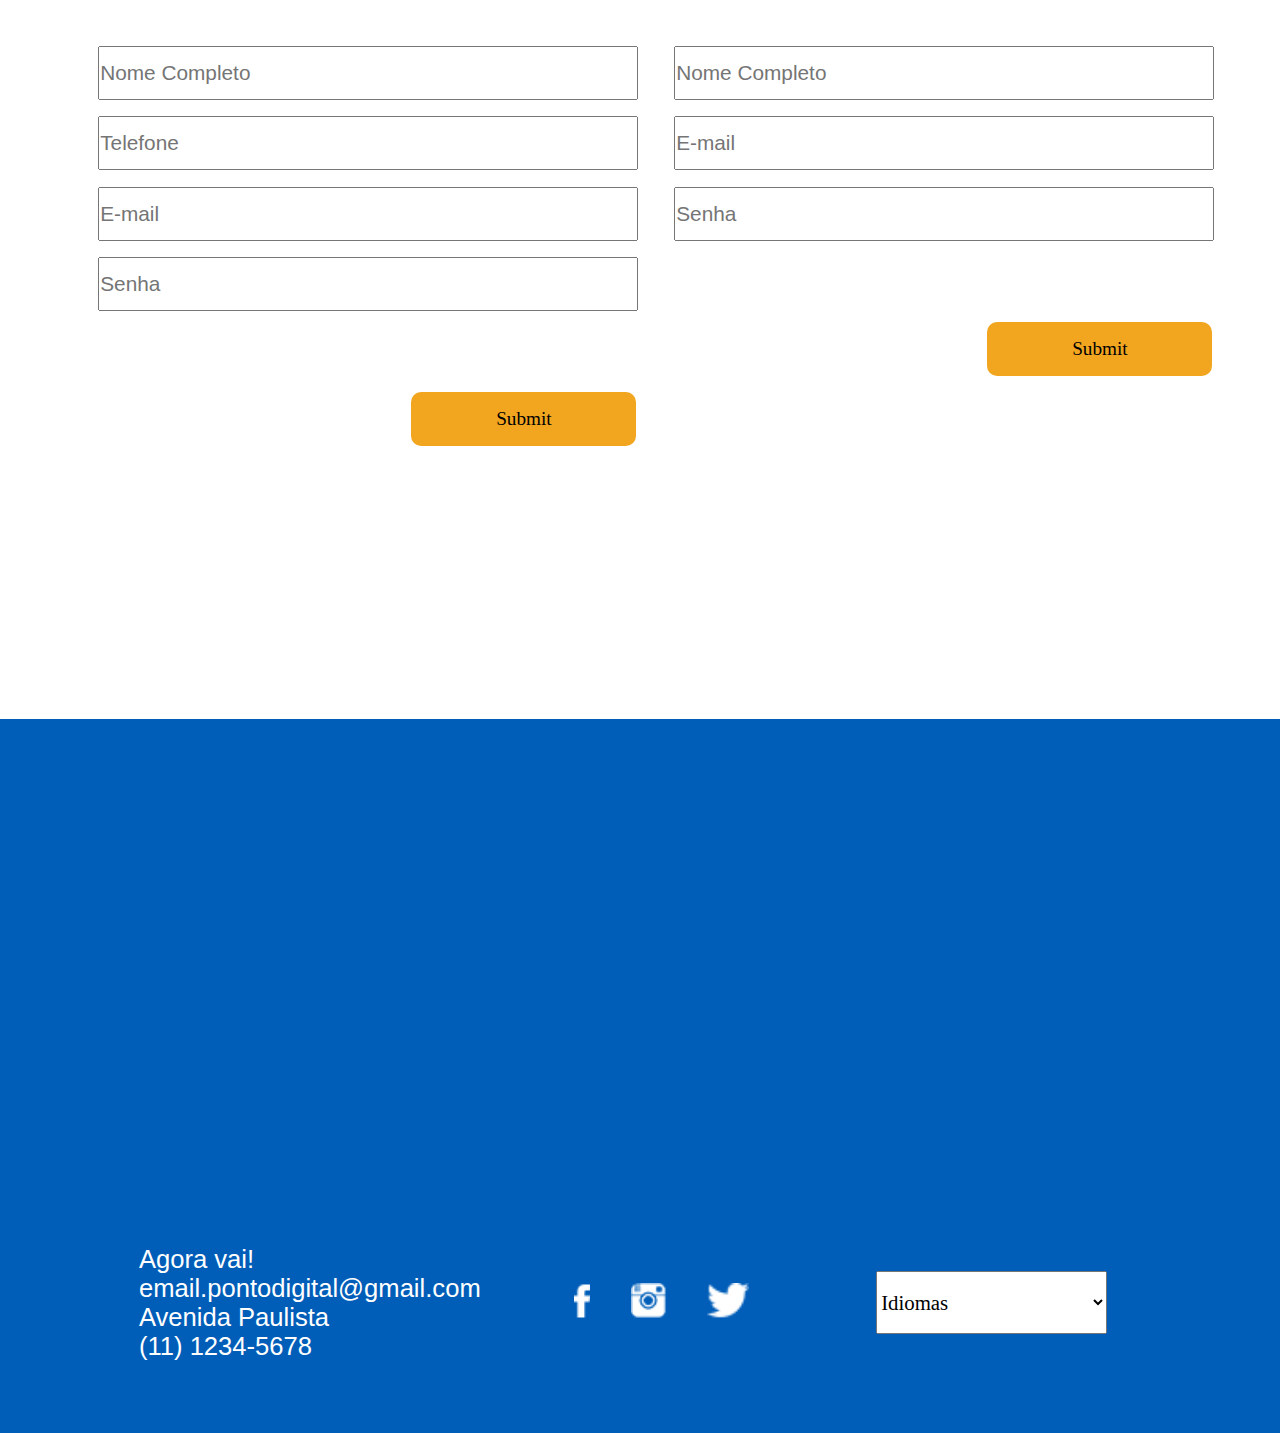
==== commit 5f1ad210: "12" ====
--- a/index.html
+++ b/index.html
@@ -74,20 +74,20 @@
                     
                     <article class="bola">
                         <img class="imagens" src="img/Camada 0.png" alt="">
-                        <h3>Subtitulo</h3>
-                        <p>Lorem ipsum dolor sit amet consectetur adipisicing elit. Quis perspiciatis ipsa quid Lorem, ipsum dolor sit amet consectetur adipisicing elit. Officiis, deserunt? Facere laboriosam voluptatum </p>
+                        <h3>Eficiente</h3>
+                        <p>Tenha acesso a todas as informações como a hora em que o funcionário começou o trabalho e finalizou, onde ele bateu o ponto e algumas estatisticas sobre seu rendimento </p>
                     </article>
                     
                     <article class="bola">
                         <img class="imagem" src="img/Camada 01.png" alt="">
-                        <h3>Subtitulo</h3>
-                        <p>Lorem ipsum dolor sit amet consectetur adipisicing elit. Quis perspiciatis ipsa quid Lorem, ipsum dolor sit amet consectetur adipisicing elit. Officiis, deserunt? Facere laboriosam voluptatum   </p>
+                        <h3>Essencial</h3>
+                        <p>Lorem ipsum dolor sit amet consectetur adipisicing elit. Sit at quae eligendi, voluptatum optio facere debitis nisi ipsam iure qui harum, dolore culpa nihil consseudyewhyyrywe </p>
                     </article>
                     
                     <article class="bola">
                         <img class="imagemm" src="img/Camada 02.png" alt="">
-                        <h3>Subtitulo</h3>
-                        <p>Lorem ipsum dolor sit amet consectetur adipisicing elit. Quis perspiciatis ipsa quid Lorem ipsum dolor sit amet consectetur adipisicing elit. Perferendis repellat, accusantium nesciunt</p>
+                        <h3>Economico</h3>
+                        <p>Economize tempo e dinheiro com acesso em qualquer lugar como computador, tablet e smartphone e a qualquer hora com a disponibilidade de 100% da Agora vai para você!</p>
                     </article>
                     
                 </section>
@@ -245,9 +245,12 @@
 <script>
     $(function() {
         var box = $('.box');
+        var menu = $('.top-menu')
         var button = $('.open-menu, .header-menu');
         button.on('click', function(){
             box.toggleClass('active');
+            menu.toggleClass('active2');
+
         });
     });
     </script>
--- a/style.css
+++ b/style.css
@@ -6,7 +6,8 @@
     list-style-type: none;
 }
 body{
-    text-align: center
+    text-align: center;
+    font-family: sans-serif;
 }
 .header-menu{
     display: none;
@@ -213,6 +214,10 @@
         border-radius: 8px;
         font-family: 'Sui Generis'; 
         font-size: 1.8em;
+        cursor: pointer;
+    }
+    .gerar a{
+        color: white;
     }
     .foto{
         width: 20%;
@@ -574,6 +579,14 @@
           -webkit-transition: -webkit-transform 250ms ease-in-out;
           transition: transform 250ms ease-in-out;
         }
+        .top-menu{
+            display: none;
+            background-color: black;
+            margin-top: 35px;
+        }
+        .active2{
+            display: block;
+        }
         .active {
             -webkit-transform: translateX(350px);
             -moz-transform: translateX(350px);
@@ -620,11 +633,7 @@
             width: 40px;
             height: 40px;
         }
-        .top-menu{
-            display: block;
-            background-color: black;
-            margin-top: 35px;
-        }
+        
         .top-menu a{
             transition: .2s;
             display: block;
@@ -728,6 +737,11 @@
         #cadastro h3{
             margin-bottom: 8%;
         }
+        .bla input{
+            width: 30vh;
+            height: 4vh;
+            margin: 1%;
+        }  
         .submittt{
             margin-top: 12%;
             margin-bottom: 15%;
@@ -872,7 +886,7 @@
     }
     .cad input{
         height: 4vh;
-        width: 35vh;
+        width: 33vh;
         font-size: 1em;
     }
     .submittt{
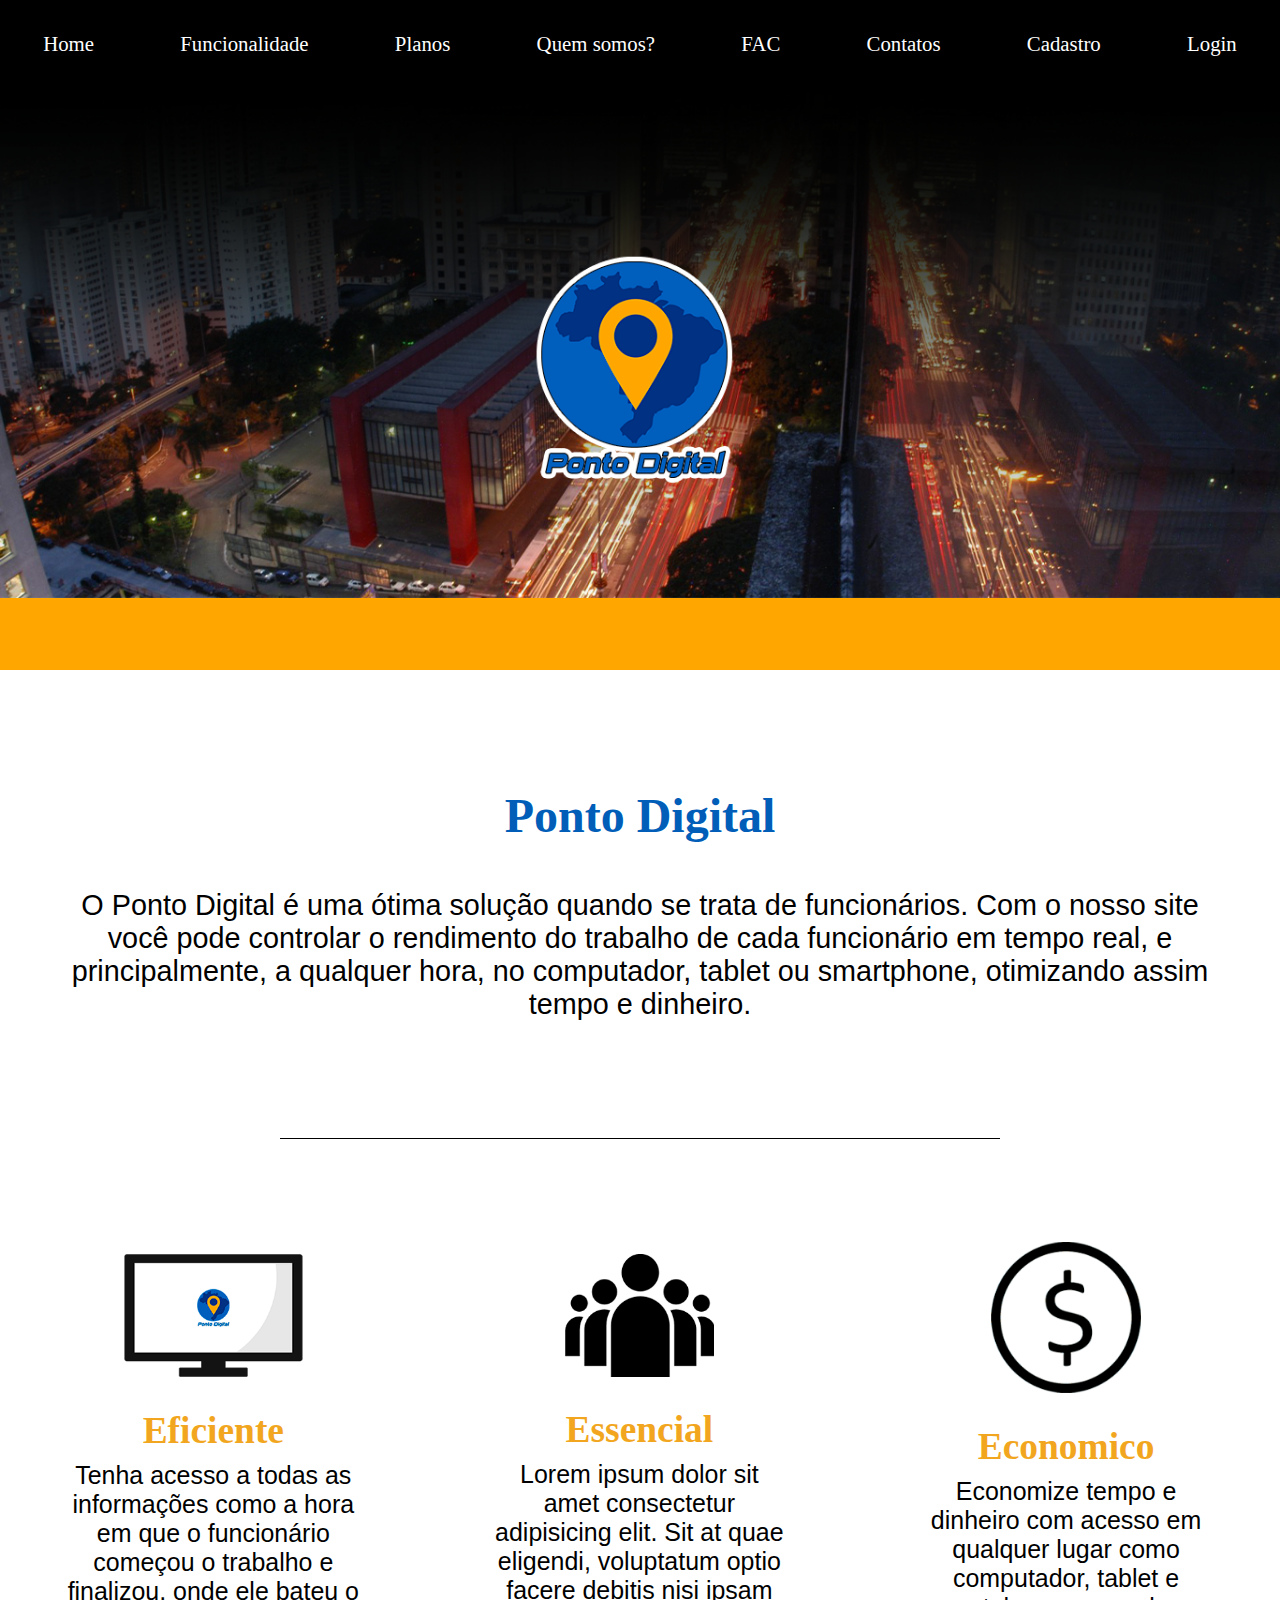
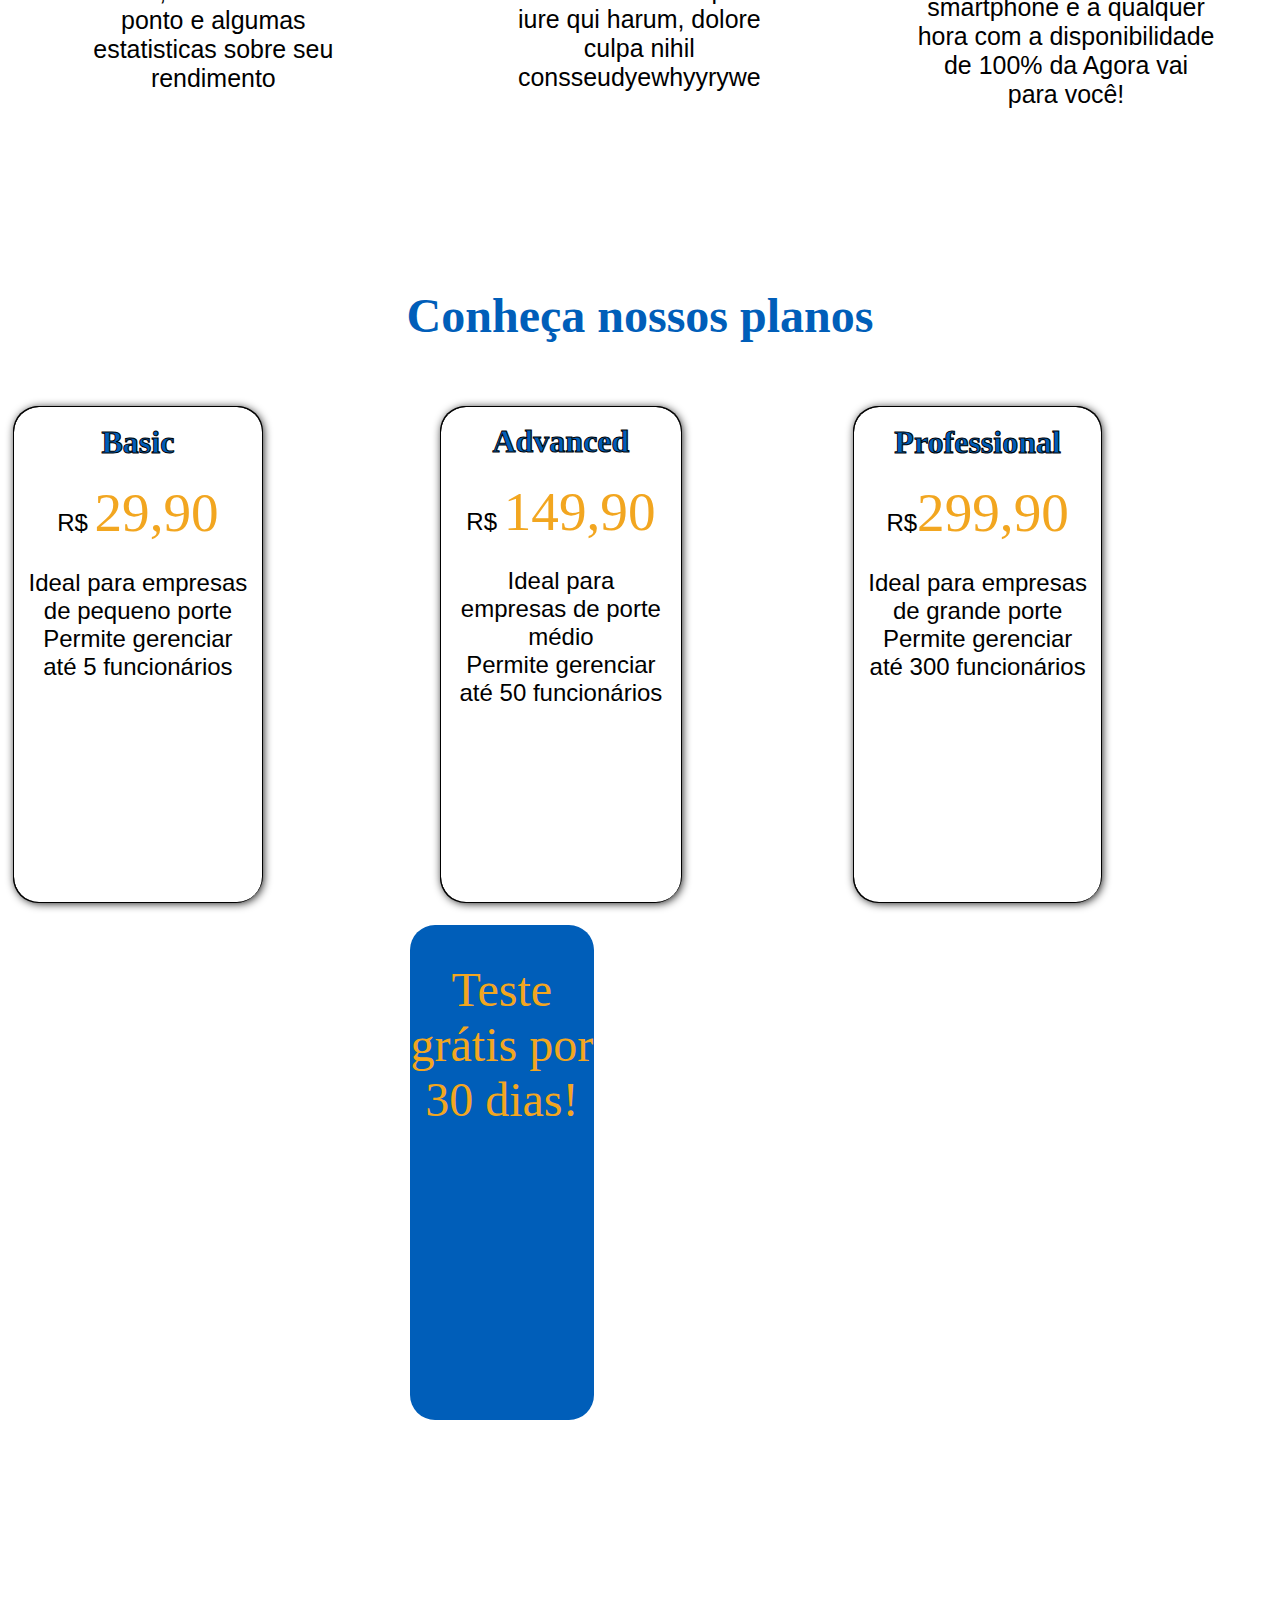
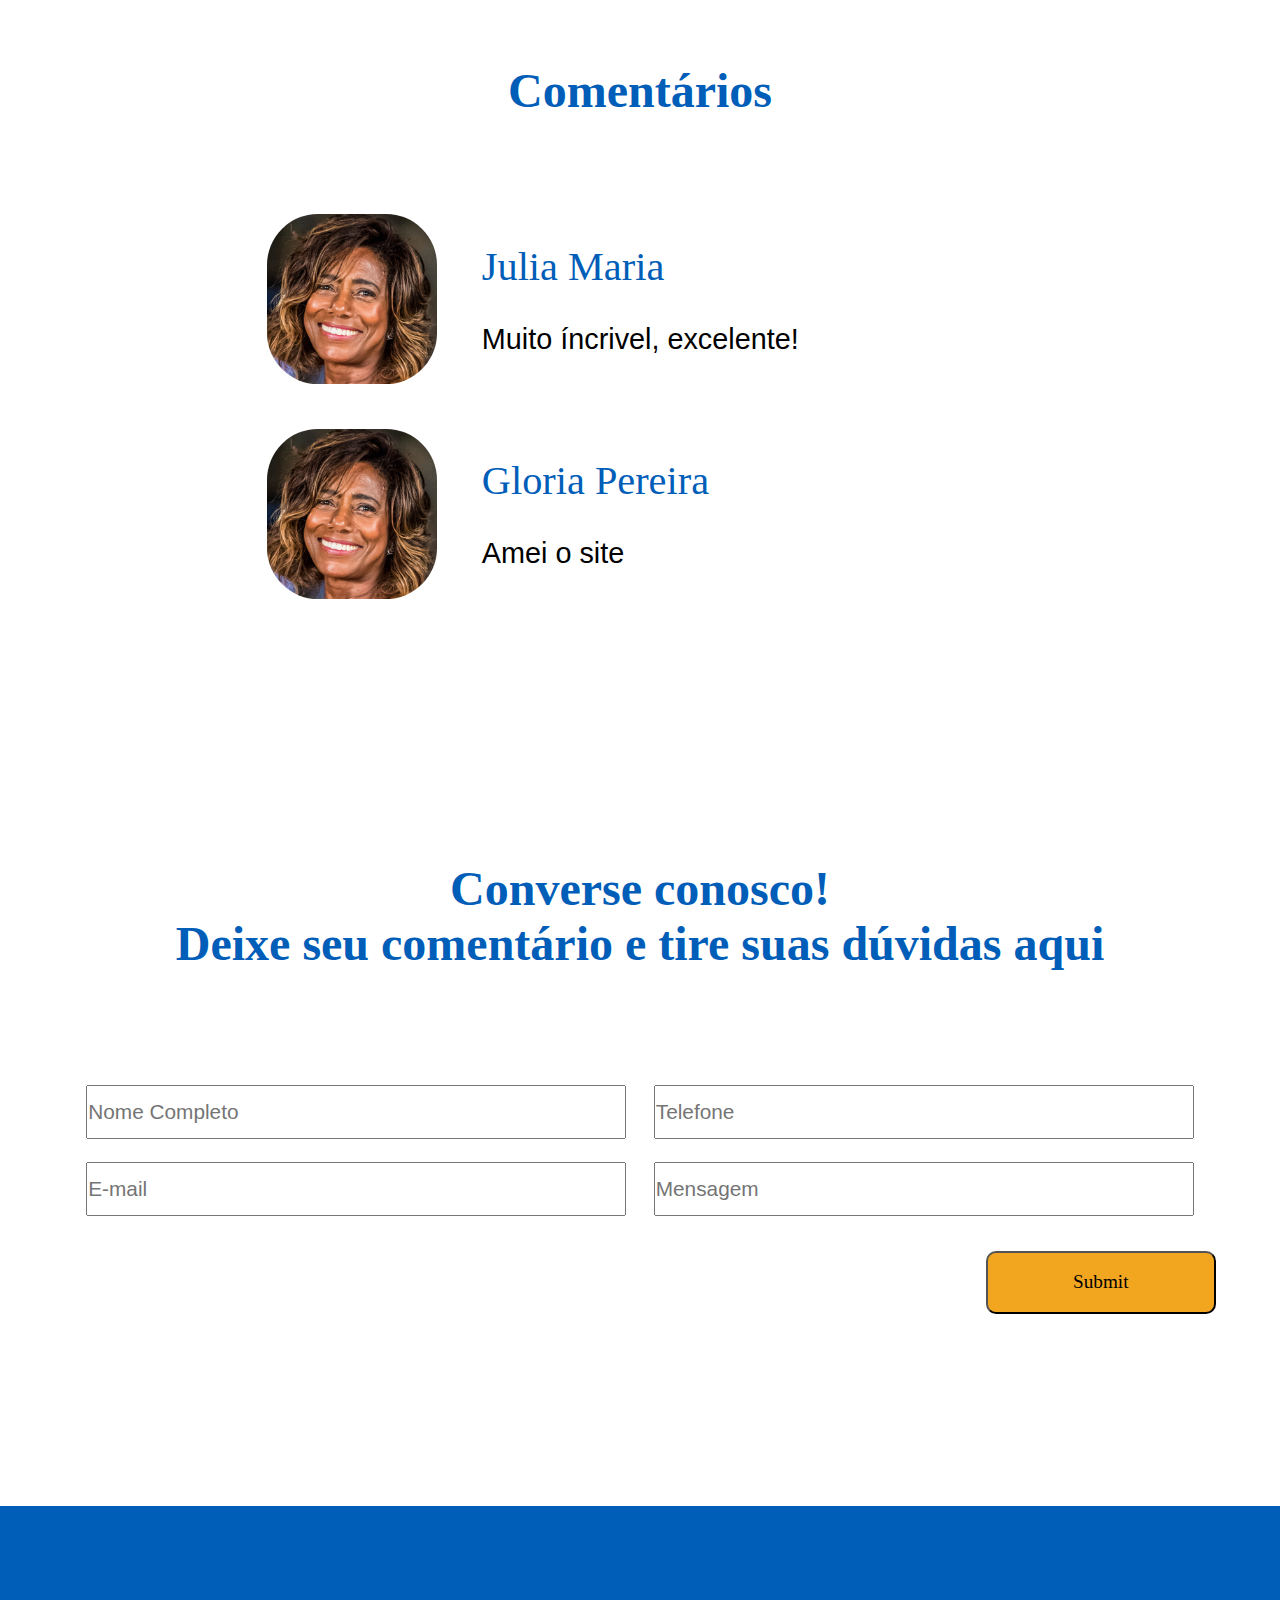
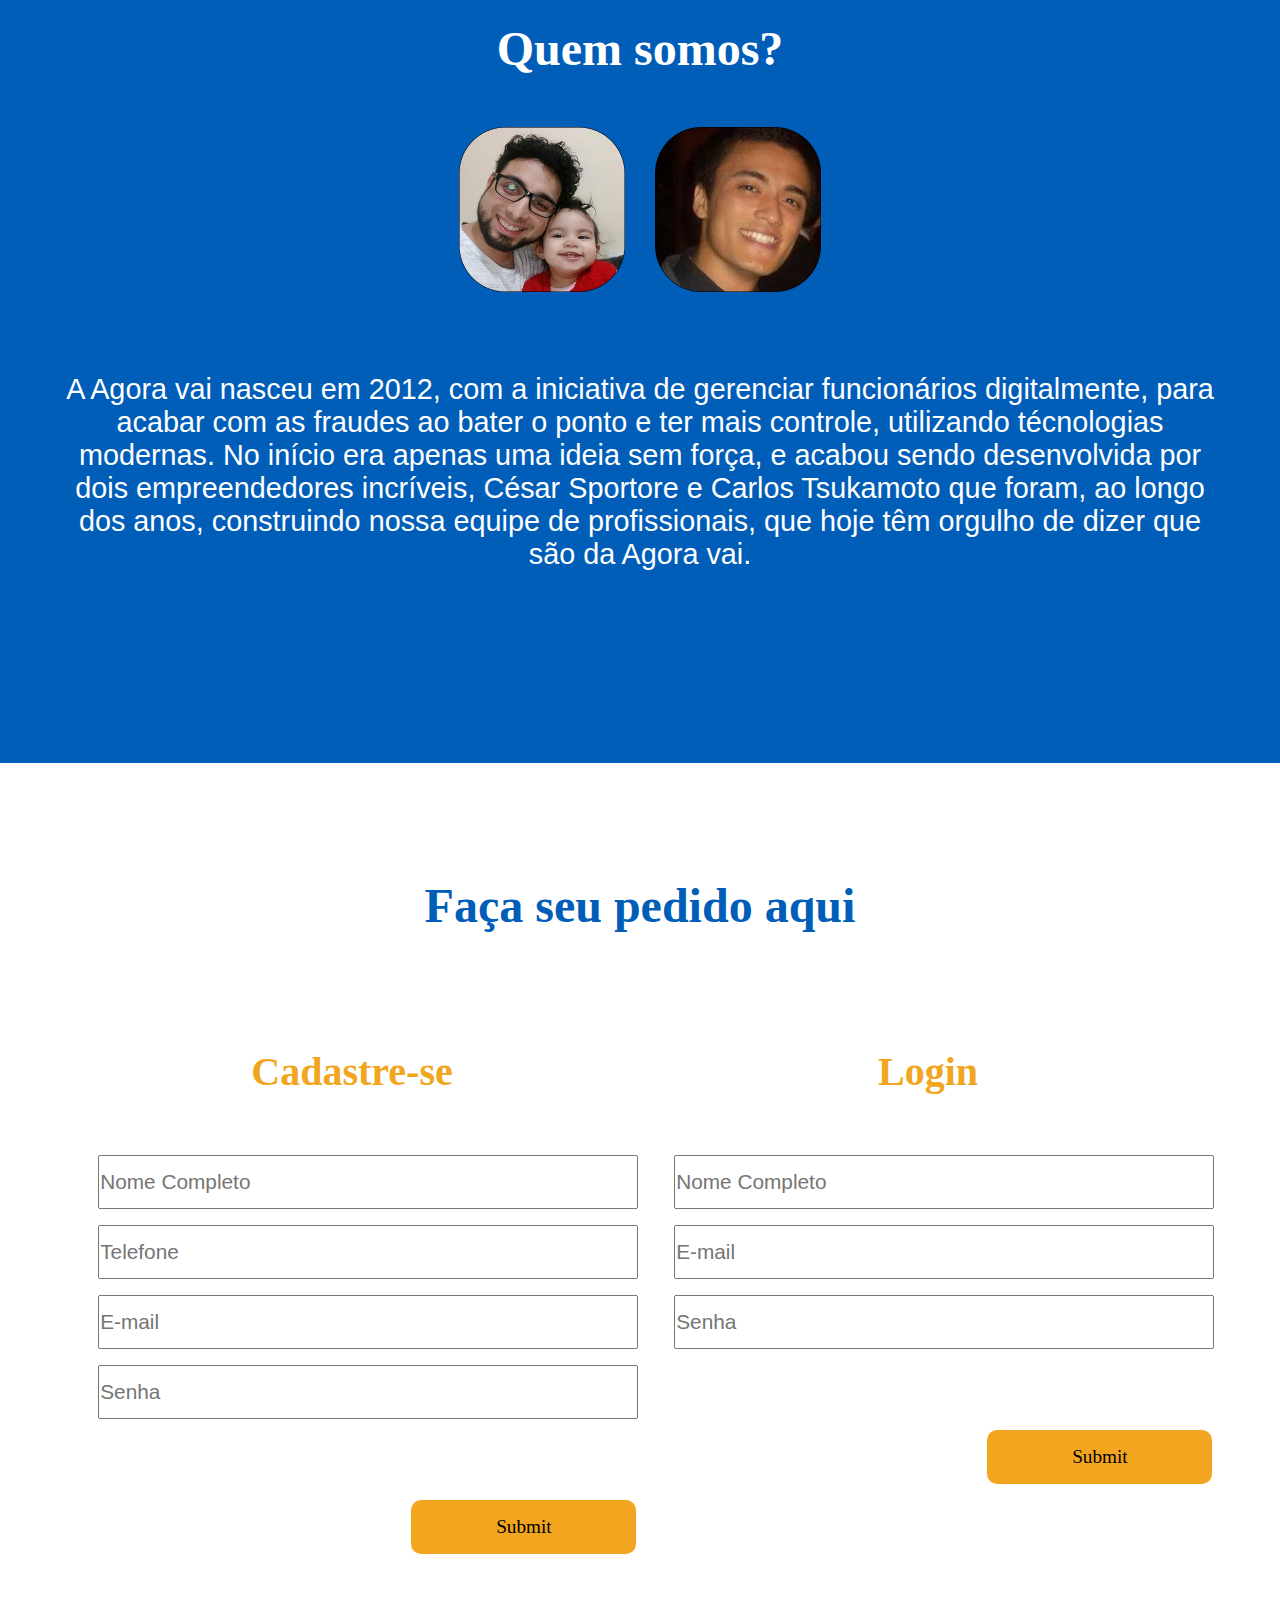
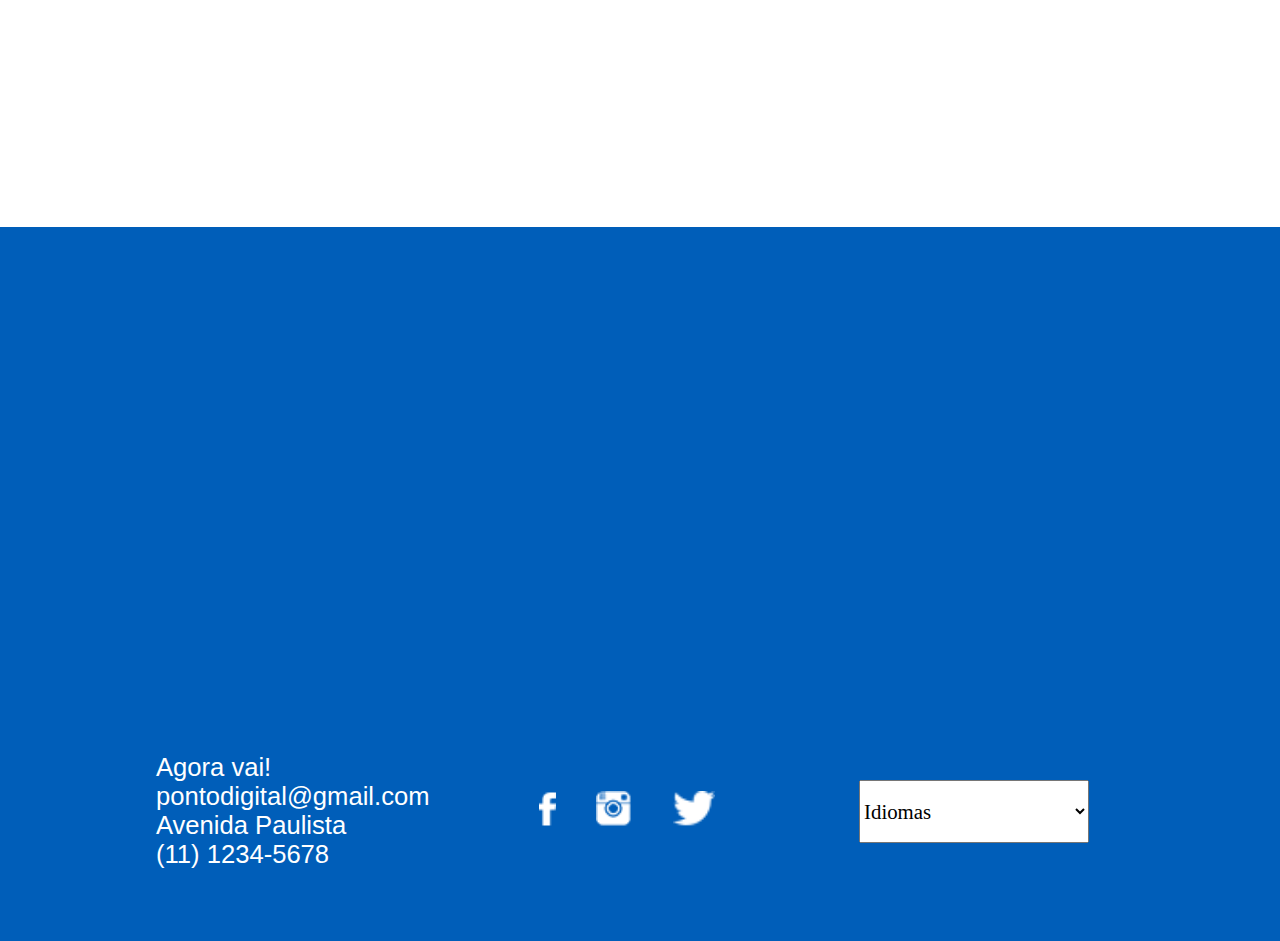
==== commit f79a3dd9: "isa" ====
--- a/index.html
+++ b/index.html
@@ -21,7 +21,7 @@
                         <li class="menu-items"> <a href="perguntas.html">FAC</a> </li>
                         <li class="menu-items"> <a href="#contatos">Contatos</a> </li>
                         <li class="menu-items"> <a href="#cadastro">Cadastro</a> </li>
-                        <li class="menu-items"> <a href="#login">Login</a> </li>
+                        <li class="menu-items"> <a href="#cadastro">Login</a> </li>
                     </ul>
                     </nav>
                     </div>
@@ -72,23 +72,23 @@
                 <img class="linha" src="img/linha descrição .png" alt="linha"> 
                 <section id="funcionamento">
                     
-                    <article class="bola">
+                    <div class="bola">
                         <img class="imagens" src="img/Camada 0.png" alt="">
                         <h3>Eficiente</h3>
                         <p>Tenha acesso a todas as informações como a hora em que o funcionário começou o trabalho e finalizou, onde ele bateu o ponto e algumas estatisticas sobre seu rendimento </p>
-                    </article>
-                    
-                    <article class="bola">
+                    </div>
+                    
+                    <div class="bola">
                         <img class="imagem" src="img/Camada 01.png" alt="">
                         <h3>Essencial</h3>
                         <p>Lorem ipsum dolor sit amet consectetur adipisicing elit. Sit at quae eligendi, voluptatum optio facere debitis nisi ipsam iure qui harum, dolore culpa nihil consseudyewhyyrywe </p>
-                    </article>
-                    
-                    <article class="bola">
+                    </div>
+                    
+                    <div class="bola">
                         <img class="imagemm" src="img/Camada 02.png" alt="">
                         <h3>Economico</h3>
                         <p>Economize tempo e dinheiro com acesso em qualquer lugar como computador, tablet e smartphone e a qualquer hora com a disponibilidade de 100% da Agora vai para você!</p>
-                    </article>
+                    </div>
                     
                 </section>
 
@@ -96,42 +96,48 @@
         
             <h2 id="plano">Conheça nossos planos</h2>
             <section id="planos">
-            
-            <article class="a1">
-                <h4>Basic</h4>
-                <p>R$ <span id="spn"> 29,90</span></p>
-                <p>Ideal para empresas de pequeno porte
-                <br> Permite gerenciar 
-                até 5 funcionários</p>
-                <div class="gerar">    
-                    <a href="#cadastro">Gerar pedido</a>
-                </div>
-            </article>
-
-            <article class="a2">
-                 <h4>Advanced</h4>
-                 <p>R$ <span id="spn">149,90</span></p>
-                <p>Ideal para empresas de porte médio
-                <br> Permite gerenciar 
-                até 50 funcionários</p>
-                <div class="gerar">
-                    <a href="#cadastro">Gerar pedido</a>
-                </div>
-            </article>
-            <article class="a3">
-               <h4>Professional</h4>
-               <p>R$<span id="spn">299,90</span></p>
-               <p>Ideal para empresas de grande porte
-               <br> Permite gerenciar 
-               até 300 funcionários</p>
-               <div class="gerar">
-                   <a href="#cadastro">Gerar pedido</a>
-               </div>
-            </article>
-             
-             <article class="a4">
-                 <p> Teste <br> grátis por <br> 30 dias!</p>
-                </article>
+                <div class="box">
+                    <div class="a1">
+                    <a href="#cadastro">
+                    <h4>Basic</h4>
+                    <p>R$ <span id="spn"> 29,90</span></p>
+                    <p>Ideal para empresas de pequeno porte
+                    <br> Permite gerenciar 
+                    até 5 funcionários</p>
+                </a>
+                    </div>
+                </div>
+                <div class="box">
+                    <div class="a1">
+                    <a href="#cadastro">
+                    <h4>Advanced</h4>
+                    <p>R$ <span id="spn">149,90</span></p>
+                    <p>Ideal para empresas de porte médio
+                    <br> Permite gerenciar 
+                    até 50 funcionários</p>
+                </a>
+                    </div>
+                </div>
+
+                <div class="box">
+                    <div class="a1">
+                    <a href="#cadastro">  
+                    <h4>Professional</h4>
+                    <p>R$<span id="spn">299,90</span></p>
+                    <p>Ideal para empresas de grande porte
+                    <br> Permite gerenciar 
+                    até 300 funcionários</p>
+                </a>
+                    </div>
+                </div>
+                <div class="box">
+                    <div class="a4">
+                    <a href="#cadastro">
+                    <p> Teste grátis por 30 dias!</p>
+                </a>
+                    </div>
+                </div>  
+
             </section>
                 
 
@@ -214,7 +220,7 @@
                 <address>
 
                     <p>Agora vai!</p>
-                    <p>email.pontodigital@gmail.com</p>
+                    <p>pontodigital@gmail.com</p>
                     <p>Avenida Paulista</p>
                     <p>(11) 1234-5678</p>
                 </address>
--- a/style.css
+++ b/style.css
@@ -5,6 +5,9 @@
     text-decoration: none;
     list-style-type: none;
 }
+html {
+    scroll-behavior: smooth;
+  }
 body{
     text-align: center;
     font-family: sans-serif;
@@ -123,101 +126,55 @@
     justify-content: space-evenly;
     align-items: center;   
 }
+.box .a1{
+    width: 60%;
+    height: 55vh;
+}
 .a1 {
-    box-shadow: 1px 1px black, 
+    box-shadow: 1px 1px 10px black, 
     -1px 1px black,
     1px -1px black,
     -1px -1px black;
-    width: 20%;
-    height: 70vh;
     margin-top: 3%; 
-    border-radius: 20px;
-    
-    }
-    .a1 h4{
-        font-size: 2.2em;
-        padding: 7%;
+    border-radius: 25px;
+    color: black;
+    transition: 0.25s;
+}
+.a1 a h4{
+    font-size: 2em;
+    padding-top:7%; 
         color: #005eb9;
         -webkit-text-stroke-color: black;
         -webkit-text-stroke-width: 1px;
         font-family: 'Sui Generis';
     }
-    .a1 p{
-        font-size: 1.8em;
-        padding: 6%;
-    }
-    .a2 {
-        box-shadow: 1px 1px black, 
+    .a1:hover{
+        box-shadow: 1px 1px 25px black, 
         -1px 1px black,
         1px -1px black,
         -1px -1px black;
-        width: 20%;
-        height: 70vh;
-        margin-top: 3%; 
-        border-radius: 20px;
-    }
-    .a2 h4{
-        font-size: 2.2em;
-        padding: 7%;  
-        color: #005eb9;
-        -webkit-text-stroke-color: black;
-        -webkit-text-stroke-width: 1px;
+    }
+    .a1 a p{
+        font-size: 1.5em;
+        color: black;
+    }
+    .box .a4{
+        width: 40%;
+        height: 55vh;
+        margin-top: 5%;
+        background:  #005eb9;
+        border-radius: 25px;
         font-family: 'Sui Generis';
     }
-    .a2 p{
-        font-size: 1.8em;
-        padding: 6%;
-    }
-    .a3 {
-        box-shadow: 1px 1px black, 
-        -1px 1px black,
-        1px -1px black,
-        -1px -1px black;
-        width: 20%;
-        height: 70vh;
-        border-radius: 20px;
-        margin-top: 3%; 
-    }
-    .a3 h4{
-        font-size: 2.2em;
-        padding: 7%;  
-        color: #005eb9;
-        -webkit-text-stroke-color: black;
-        -webkit-text-stroke-width: 1px;
-        font-family: 'Sui Generis';
-    }
-    .a3 p{
-        font-size: 1.8em;
-        padding: 6%;
-    }
-    .a4{
-        background:  #005eb9;
+    .a4 a p{
+        padding-top: 20%;
+        font-size: 3em;
         color: #f2a620;
-        width: 20%;
-        height: 70vh;
-        margin-top: 3%;
-        padding-top: 18vh; 
-        font-size: 3.9em; 
-        border-radius: 20px;
-        font-family: 'Sui Generis';
     }
     #spn{
         color: #f2a620;
-        font-size: 2.6em;
+        font-size: 2.3em;
         font-family: 'calibri';
-    }
-    .gerar{
-        background-color: #005eb9;
-        width: 60%;
-        height: 8vh;
-        margin-left: 20%;
-        border-radius: 8px;
-        font-family: 'Sui Generis'; 
-        font-size: 1.8em;
-        cursor: pointer;
-    }
-    .gerar a{
-        color: white;
     }
     .foto{
         width: 20%;
@@ -372,19 +329,7 @@
         .a1 h4{
             font-size: 2.1em;
         }
-        .a2 h4{
-            font-size: 2.1em;
-        }
-        .a3 h4{
-            font-size: 2.1em;
-        }
         .a1 p{
-            font-size: 1.6em;
-        }
-        .a2 p{
-            font-size: 1.6em;
-        }
-        .a3 p{
             font-size: 1.6em;
         }
     }
@@ -416,14 +361,6 @@
             width: 40%;
             height: 80vh;
         }
-        .a2{
-            width: 40%;
-            height: 80vh;
-        }
-        .a3{
-            width: 40%;
-            height: 80vh;
-        }
         .a4{
             width: 40%;
             height: 80vh;
@@ -432,25 +369,9 @@
             font-size: 2.8em;
             padding: 3%;
         }
-        .a2 h4{
-            font-size: 2.8em;
-            padding: 3%;
-        }
-        .a3 h4{
-            font-size: 2.8em;
-            padding: 3%;
-        }
         .a1 p{
             font-size: 1.8em;
             padding: 5%;
-        }
-        .a2 p{
-            padding: 5%;
-            font-size: 1.8em;
-        }
-        .a3 p{
-            padding: 5%;
-            font-size: 1.8em;
         }
         .gerar{ 
             font-size: 1.6em;
@@ -547,19 +468,7 @@
         .a1 h4{
             font-size: 2.3em;
         }
-        .a2 h4{
-            font-size: 2.3em;
-        }
-        .a3 h4{
-            font-size: 2.3em;
-        }
         .a1{
-            height: 85vh;
-        }
-        .a2{
-            height: 85vh;
-        }
-        .a3{
             height: 85vh;
         }
         .a4{
@@ -688,14 +597,6 @@
             width: 80%;
             height: 80vh;
         }
-        .a2{
-            width: 80%;
-            height: 80vh;
-        }
-        .a3{
-            width: 80%;
-            height: 80vh;
-        }
         .a4{
             width: 80%;
             height: 80vh;
@@ -704,21 +605,7 @@
             font-size: 2.6em;
             padding: 4%;
         }
-        .a2 h4{
-            font-size: 2.6em;
-            padding: 4%;
-        }
-        .a3 h4{
-            font-size: 2.6em;
-            padding: 4%;
-        }
         .a1 p{
-            font-size: 1.6em;
-        }
-        .a2 p{
-            font-size: 1.6em;
-        }
-        .a3 p{
             font-size: 1.6em;
         }
         .flexiiii p{
@@ -780,12 +667,6 @@
         .a1 h4{
             font-size: 2.3em;
         }
-        .a2 h4{
-            font-size: 2.3em;
-        }
-        .a3 h4{
-            font-size: 2.3em;
-        }
         .a4 {
             font-size: 3.4em;
         }
@@ -833,12 +714,6 @@
             padding: 3vh 3vh;
         }
         .a1 h4{
-            font-size: 2.1em;
-        }
-        .a2 h4{
-            font-size: 2.1em;
-        }
-        .a3 h4{
             font-size: 2.1em;
         }
         .a4 {
@@ -897,6 +772,4 @@
         font-family: 'Sui Generis';
         font-size: 1em;  
     }
-}
-    
-    +}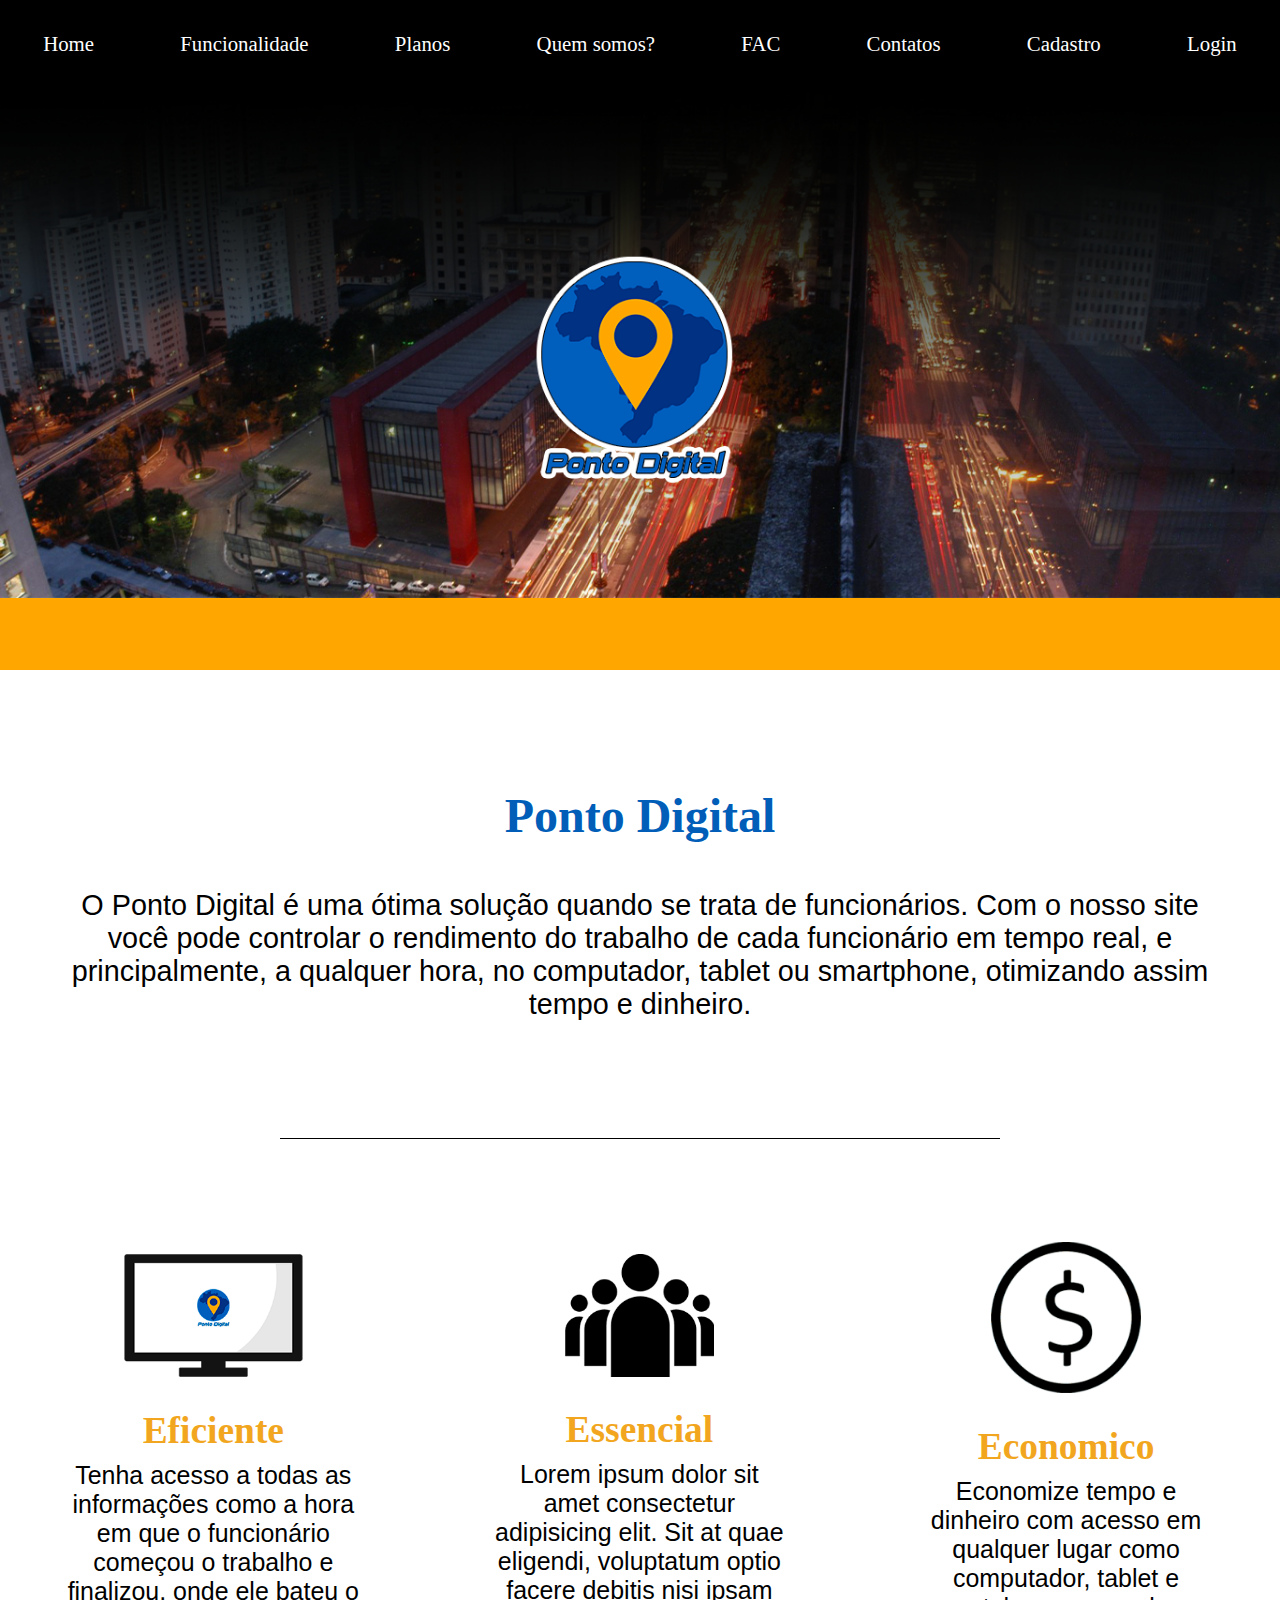
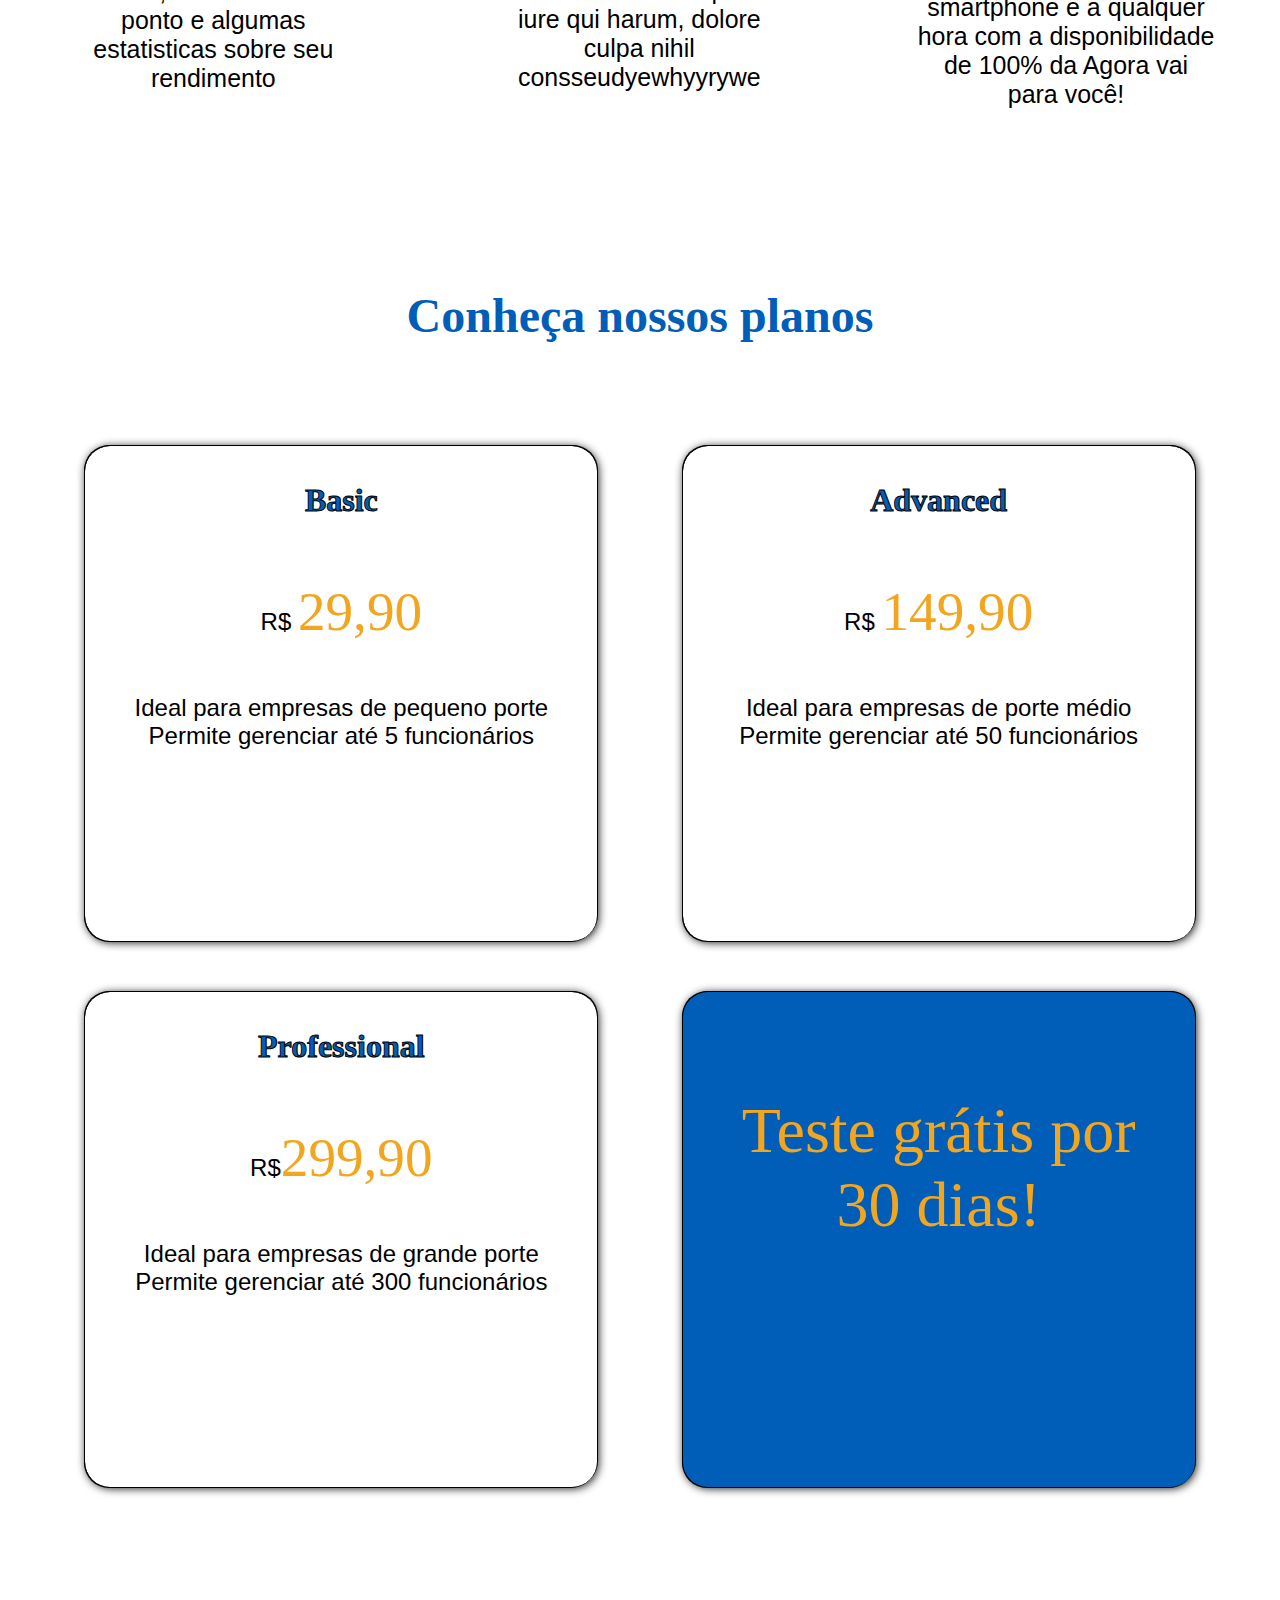
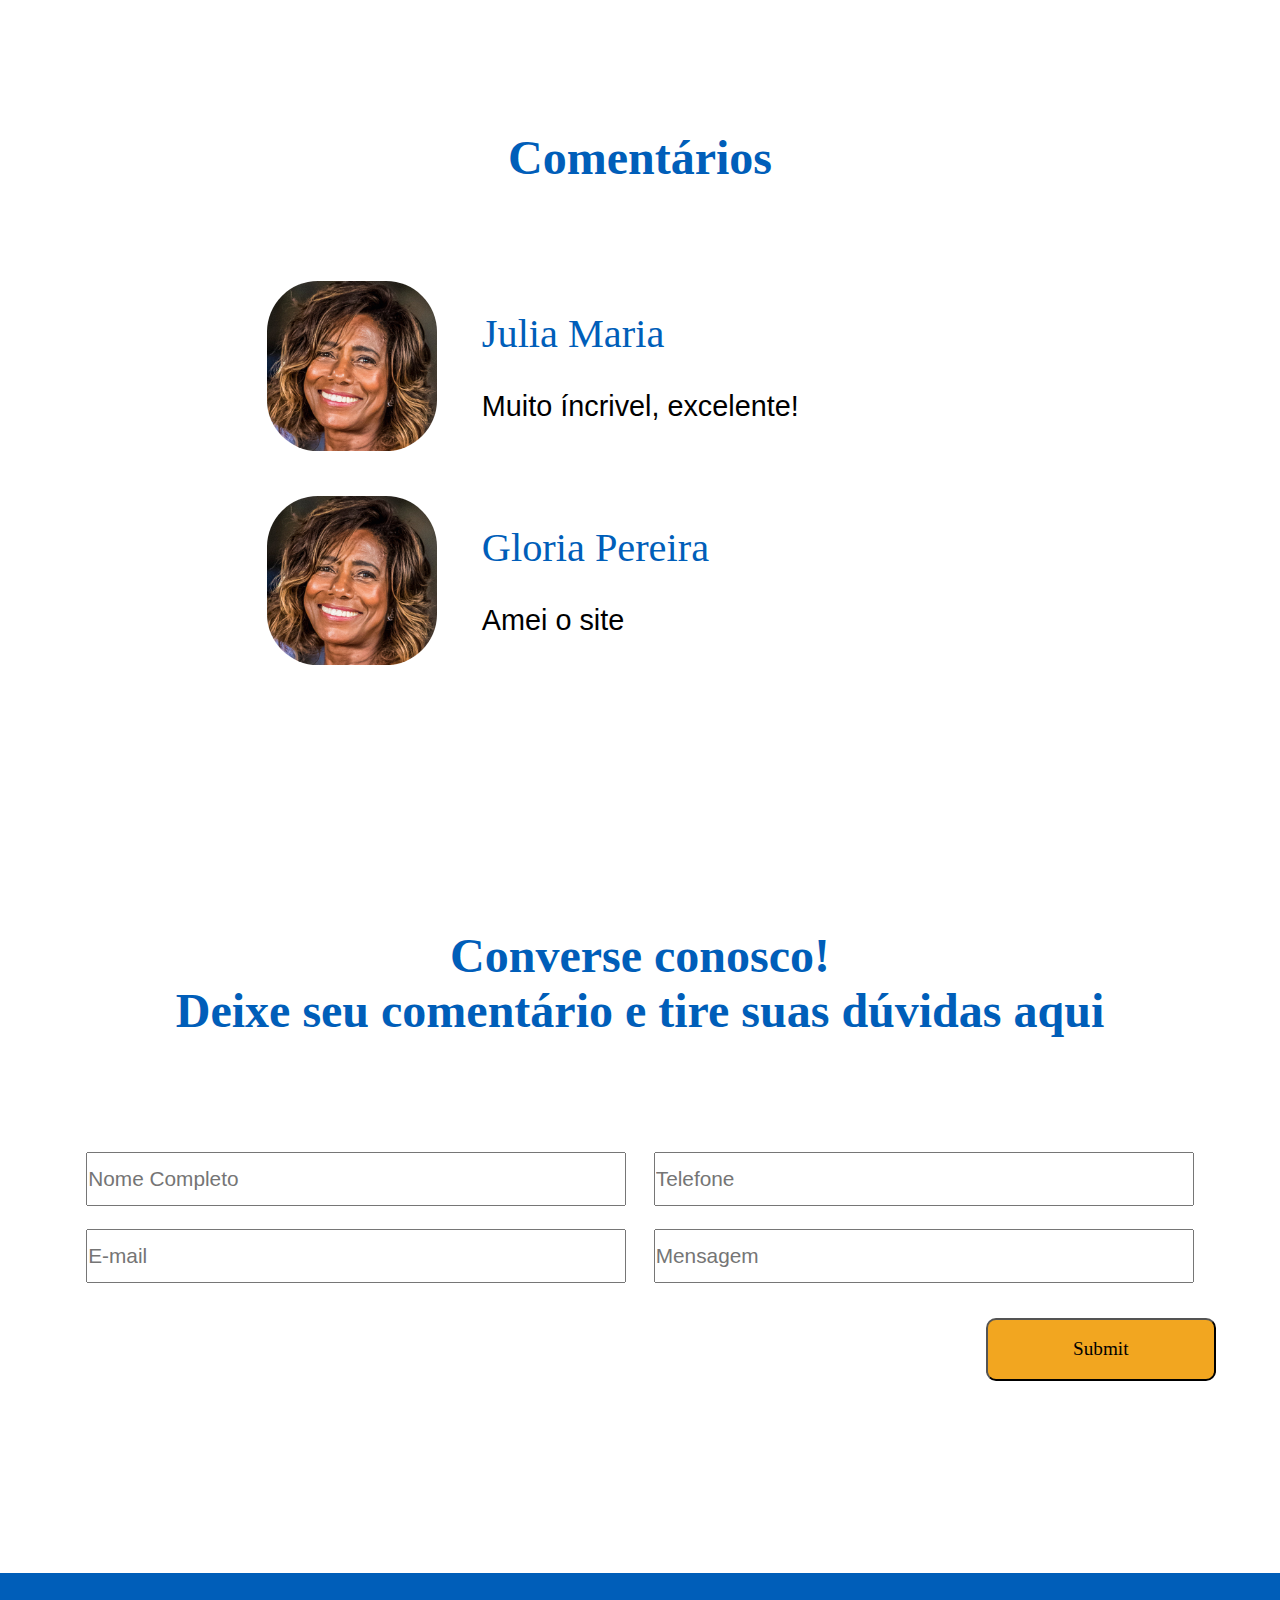
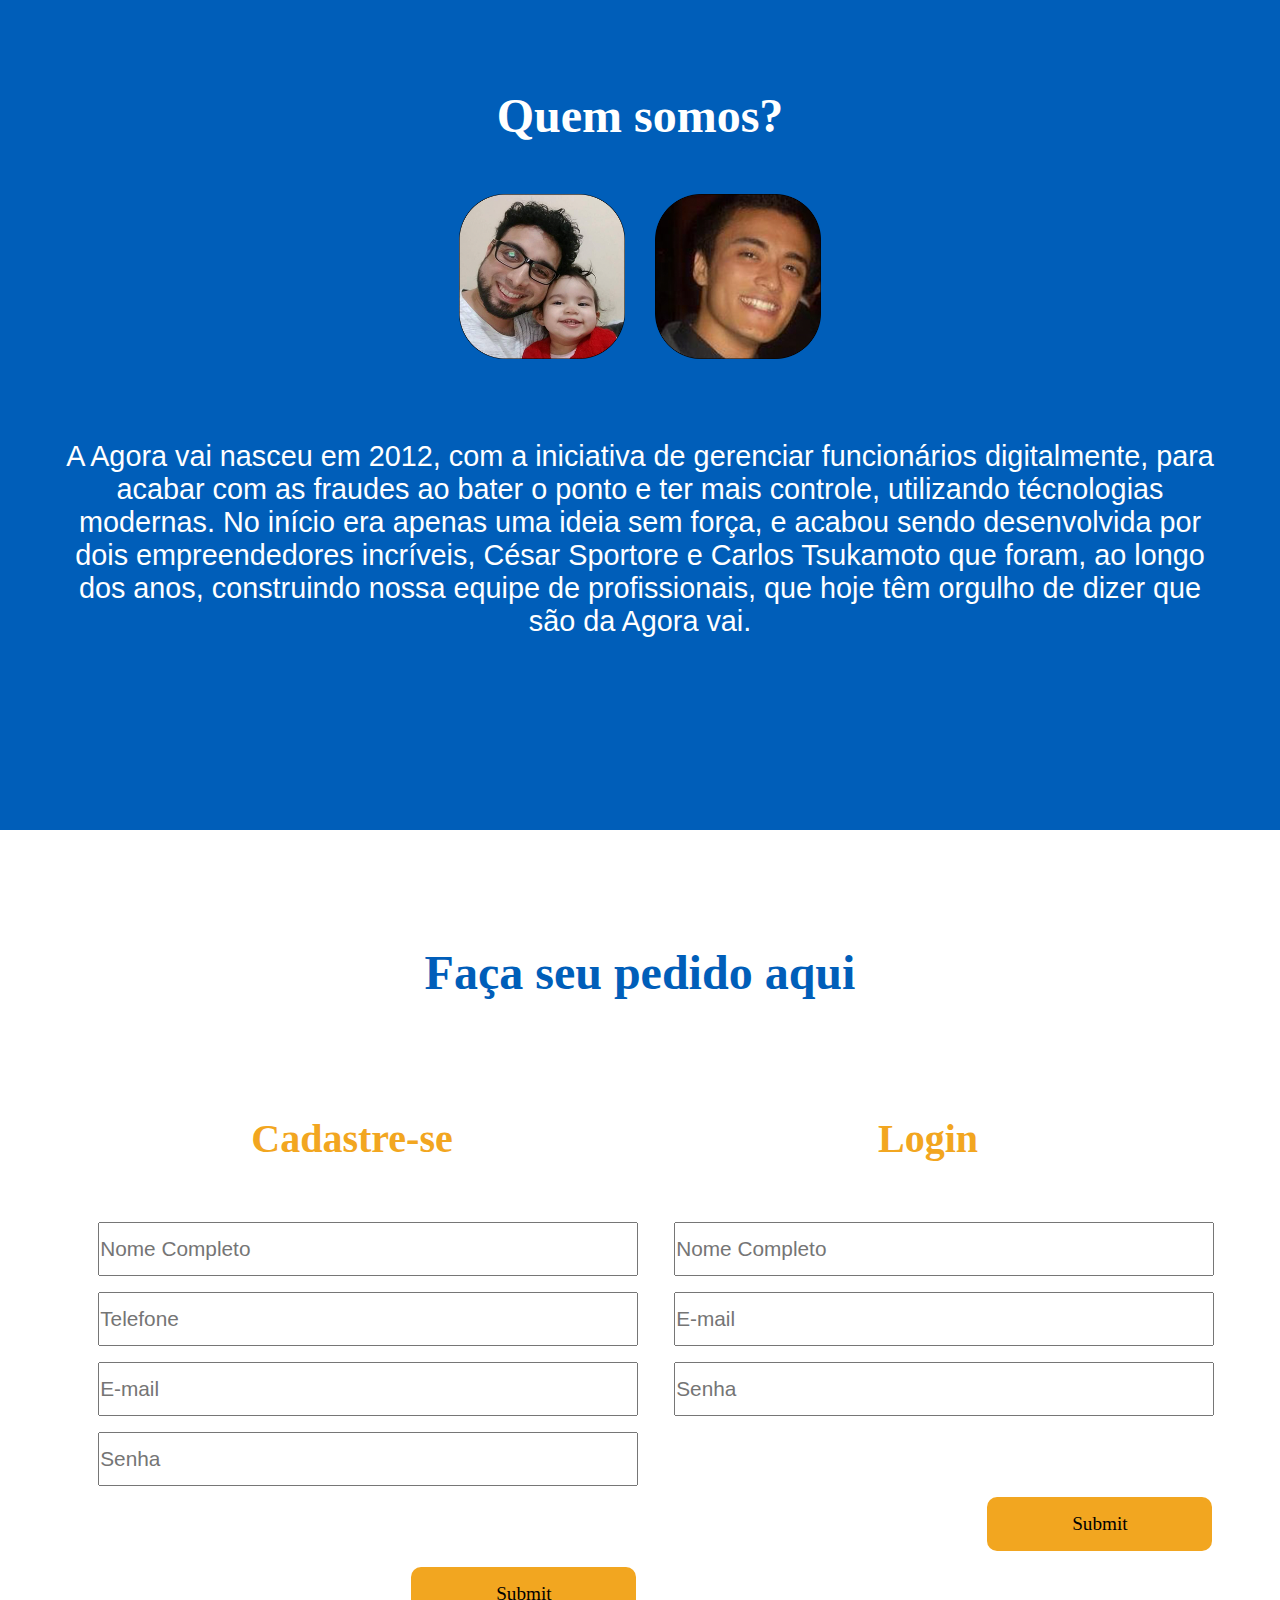
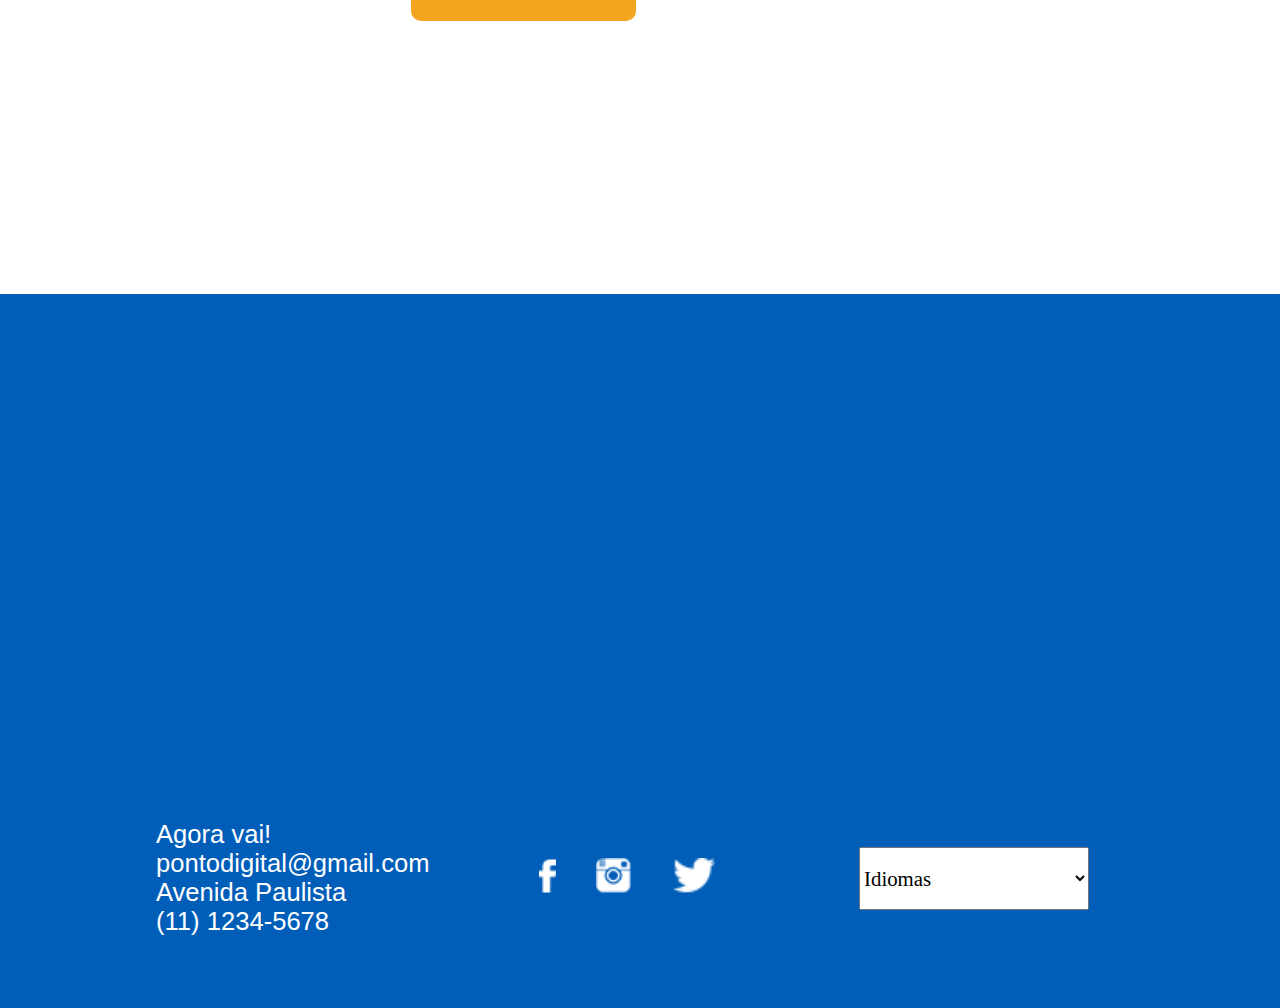
==== commit 4bf6da28: "cesar" ====
--- a/index.html
+++ b/index.html
@@ -1,145 +1,152 @@
 <!DOCTYPE html>
 <html lang="pt-br">
+
 <head>
     <meta charset="UTF-8">
     <meta name="viewport" content="width=device-width, initial-scale=1.0">
     <title>Ponto Digital</title>
     <link rel="stylesheet" href="style.css">
-        <header>
-            <div>
-                <div class="box">
-                    <div class="container">
-                                <div class="header-menu">
+    <header>
+        <div>
+            <div class="boxe">
+                <div class="container">
+                    <div class="header-menu">
                         <button><img src="img/multiplication_x_u2715_icon_256x256.png" alt=""></button>
-                                </div>
+                    </div>
                     <nav>
-                    <ul class="top-menu">
-                        <li class="menu-items"> <a href="#">Home</a> </li>
-                        <li class="menu-items"> <a href="#produto">Funcionalidade</a> </li>
-                        <li class="menu-items"> <a href="#plano">Planos</a> </li>
-                        <li class="menu-items"> <a href="#quemsomos">Quem somos?</a> </li>
-                        <li class="menu-items"> <a href="perguntas.html">FAC</a> </li>
-                        <li class="menu-items"> <a href="#contatos">Contatos</a> </li>
-                        <li class="menu-items"> <a href="#cadastro">Cadastro</a> </li>
-                        <li class="menu-items"> <a href="#cadastro">Login</a> </li>
-                    </ul>
+                        <ul class="top-menu">
+                            <li class="menu-items"> <a href="#">Home</a> </li>
+                            <li class="menu-items"> <a href="#produto">Funcionalidade</a> </li>
+                            <li class="menu-items"> <a href="#plano">Planos</a> </li>
+                            <li class="menu-items"> <a href="#quemsomos">Quem somos?</a> </li>
+                            <li class="menu-items"> <a href="perguntas.html">FAC</a> </li>
+                            <li class="menu-items"> <a href="#contatos">Contatos</a> </li>
+                            <li class="menu-items"> <a href="#cadastro">Cadastro</a> </li>
+                            <li class="menu-items"> <a href="#cadastro">Login</a> </li>
+                        </ul>
                     </nav>
-                    </div>
-               </div>
-               <div class="open-menu">
-                    <button><img src="https://cdn4.iconfinder.com/data/icons/wirecons-free-vector-icons/32/menu-alt-256.png"></button>
-                </div>
-                <script src="https://cdnjs.cloudflare.com/ajax/libs/jquery/2.1.3/jquery.min.js"></script>
-
-                <script>
-                
-                </script>    
-
-                <div id="espa"></div>
-                <div id="imag">
-                    <img src="img/banner ponto digital.png" alt="" class="imagem1">
-                    <img src="img/banner ponto digital - Copia.png" alt="" class="imagem1 w3-animate-top">
-                    <img src="img/banner ponto digital - Copia (2).png" alt="" class="imagem1">
-                </div>
-                    <p id="logo">Ponto digital</p>
-            </div>
-            </header>
-        </head>
-        <script>
-            var myIndex = 0;
-            carousel();
-            
-            function carousel() {
-              var i;
-              var x = document.getElementsByClassName("imagem1");
-              for (i = 0; i < x.length; i++) {
-                x[i].style.display = "none";  
-              }
-              myIndex++;
-              if (myIndex > x.length) {myIndex = 1}    
-              x[myIndex-1].style.display = "block";  
-              setTimeout(carousel, 5000);   
-            }
-        </script>
-<body>      
+                </div>
+            </div>
+            <div class="open-menu">
+                <button><img src="https://cdn4.iconfinder.com/data/icons/wirecons-free-vector-icons/32/menu-alt-256.png"></button>
+            </div>
+            <script src="https://cdnjs.cloudflare.com/ajax/libs/jquery/2.1.3/jquery.min.js"></script>
+
+            <script>
+
+            </script>
+
+            <div id="espa"></div>
+            <div id="imag">
+                <img src="img/banner ponto digital.png" alt="" class="imagem1">
+                <img src="img/banner ponto digital - Copia.png" alt="" class="imagem1 w3-animate-top">
+                <img src="img/banner ponto digital - Copia (2).png" alt="" class="imagem1">
+            </div>
+            <p id="logo">Ponto digital</p>
+        </div>
+    </header>
+</head>
+<script>
+    var myIndex = 0;
+    carousel();
+
+    function carousel() {
+        var i;
+        var x = document.getElementsByClassName("imagem1");
+        for (i = 0; i < x.length; i++) {
+            x[i].style.display = "none";
+        }
+        myIndex++;
+        if (myIndex > x.length) { myIndex = 1 }
+        x[myIndex - 1].style.display = "block";
+        setTimeout(carousel, 5000);
+    }
+</script>
+
+<body>
     <main>
         <div>
-                    <br><br><br><br>
-                    <section id="produto">
+            <br><br><br><br>
+            <section id="produto">
                 <h1>Ponto Digital</h1>
-                <p>O Ponto Digital é uma ótima solução quando se trata de funcionários. Com o nosso site você pode controlar o rendimento do trabalho de cada funcionário em tempo real, e principalmente, a qualquer hora, no computador, tablet ou smartphone, otimizando assim tempo e dinheiro. </p>
-                </section>
-                <img class="linha" src="img/linha descrição .png" alt="linha"> 
-                <section id="funcionamento">
-                    
-                    <div class="bola">
-                        <img class="imagens" src="img/Camada 0.png" alt="">
-                        <h3>Eficiente</h3>
-                        <p>Tenha acesso a todas as informações como a hora em que o funcionário começou o trabalho e finalizou, onde ele bateu o ponto e algumas estatisticas sobre seu rendimento </p>
-                    </div>
-                    
-                    <div class="bola">
-                        <img class="imagem" src="img/Camada 01.png" alt="">
-                        <h3>Essencial</h3>
-                        <p>Lorem ipsum dolor sit amet consectetur adipisicing elit. Sit at quae eligendi, voluptatum optio facere debitis nisi ipsam iure qui harum, dolore culpa nihil consseudyewhyyrywe </p>
-                    </div>
-                    
-                    <div class="bola">
-                        <img class="imagemm" src="img/Camada 02.png" alt="">
-                        <h3>Economico</h3>
-                        <p>Economize tempo e dinheiro com acesso em qualquer lugar como computador, tablet e smartphone e a qualquer hora com a disponibilidade de 100% da Agora vai para você!</p>
-                    </div>
-                    
-                </section>
-
-            </div>
-        
-            <h2 id="plano">Conheça nossos planos</h2>
-            <section id="planos">
-                <div class="box">
-                    <div class="a1">
-                    <a href="#cadastro">
-                    <h4>Basic</h4>
-                    <p>R$ <span id="spn"> 29,90</span></p>
-                    <p>Ideal para empresas de pequeno porte
-                    <br> Permite gerenciar 
-                    até 5 funcionários</p>
-                </a>
-                    </div>
-                </div>
-                <div class="box">
-                    <div class="a1">
-                    <a href="#cadastro">
-                    <h4>Advanced</h4>
-                    <p>R$ <span id="spn">149,90</span></p>
-                    <p>Ideal para empresas de porte médio
-                    <br> Permite gerenciar 
-                    até 50 funcionários</p>
-                </a>
-                    </div>
-                </div>
-
-                <div class="box">
-                    <div class="a1">
-                    <a href="#cadastro">  
-                    <h4>Professional</h4>
-                    <p>R$<span id="spn">299,90</span></p>
-                    <p>Ideal para empresas de grande porte
-                    <br> Permite gerenciar 
-                    até 300 funcionários</p>
-                </a>
-                    </div>
-                </div>
-                <div class="box">
-                    <div class="a4">
-                    <a href="#cadastro">
-                    <p> Teste grátis por 30 dias!</p>
-                </a>
-                    </div>
-                </div>  
-
+                <p>O Ponto Digital é uma ótima solução quando se trata de funcionários. Com o nosso site você pode
+                    controlar o rendimento do trabalho de cada funcionário em tempo real, e principalmente, a qualquer
+                    hora, no computador, tablet ou smartphone, otimizando assim tempo e dinheiro. </p>
             </section>
-                
+            <img class="linha" src="img/linha descrição .png" alt="linha">
+            <section id="funcionamento">
+
+                <div class="bola">
+                    <img class="imagens" src="img/Camada 0.png" alt="">
+                    <h3>Eficiente</h3>
+                    <p>Tenha acesso a todas as informações como a hora em que o funcionário começou o trabalho e
+                        finalizou, onde ele bateu o ponto e algumas estatisticas sobre seu rendimento </p>
+                </div>
+
+                <div class="bola">
+                    <img class="imagem" src="img/Camada 01.png" alt="">
+                    <h3>Essencial</h3>
+                    <p>Lorem ipsum dolor sit amet consectetur adipisicing elit. Sit at quae eligendi, voluptatum optio
+                        facere debitis nisi ipsam iure qui harum, dolore culpa nihil consseudyewhyyrywe </p>
+                </div>
+
+                <div class="bola">
+                    <img class="imagemm" src="img/Camada 02.png" alt="">
+                    <h3>Economico</h3>
+                    <p>Economize tempo e dinheiro com acesso em qualquer lugar como computador, tablet e smartphone e a
+                        qualquer hora com a disponibilidade de 100% da Agora vai para você!</p>
+                </div>
+
+            </section>
+
+        </div>
+
+        <h2 id="plano">Conheça nossos planos</h2>
+        <section id="planos">
+            <div class="box">
+                <div class="a1">
+                    <a href="#cadastro">
+                        <h4>Basic</h4>
+                        <p>R$ <span id="spn"> 29,90</span></p>
+                        <p>Ideal para empresas de pequeno porte
+                            <br> Permite gerenciar
+                            até 5 funcionários</p>
+                    </a>
+                </div>
+            </div>
+            <div class="box">
+                <div class="a1">
+                    <a href="#cadastro">
+                        <h4>Advanced</h4>
+                        <p>R$ <span id="spn">149,90</span></p>
+                        <p>Ideal para empresas de porte médio
+                            <br> Permite gerenciar
+                            até 50 funcionários</p>
+                    </a>
+                </div>
+            </div>
+
+            <div class="box">
+                <div class="a1">
+                    <a href="#cadastro">
+                        <h4>Professional</h4>
+                        <p>R$<span id="spn">299,90</span></p>
+                        <p>Ideal para empresas de grande porte
+                            <br> Permite gerenciar
+                            até 300 funcionários</p>
+                    </a>
+                </div>
+            </div>
+            <div class="box">
+                <div class="a1 a4">
+                    <a href="#cadastro">
+                        <p> Teste grátis por 30 dias!</p>
+                    </a>
+                </div>
+            </div>
+
+        </section>
+
 
         <section id="comentarios">
             <h2>Comentários</h2>
@@ -178,7 +185,11 @@
             <h2>Quem somos?</h2>
             <img src="img/Carlos.png" alt="Carlos Tsukamoto">
             <img src="img/César.png" alt="César Sportore">
-            <p>A Agora vai nasceu em 2012, com a iniciativa de gerenciar funcionários digitalmente, para acabar com as fraudes ao bater o ponto e ter mais controle, utilizando técnologias modernas. No início era apenas uma ideia sem força, e acabou sendo desenvolvida por dois empreendedores incríveis, César Sportore e Carlos Tsukamoto que foram, ao longo dos anos, construindo nossa equipe de profissionais, que hoje têm orgulho de dizer que são da Agora vai.</p>
+            <p>A Agora vai nasceu em 2012, com a iniciativa de gerenciar funcionários digitalmente, para acabar com as
+                fraudes ao bater o ponto e ter mais controle, utilizando técnologias modernas. No início era apenas uma
+                ideia sem força, e acabou sendo desenvolvida por dois empreendedores incríveis, César Sportore e Carlos
+                Tsukamoto que foram, ao longo dos anos, construindo nossa equipe de profissionais, que hoje têm orgulho
+                de dizer que são da Agora vai.</p>
         </section>
 
         <section id="cadastro">
@@ -188,33 +199,34 @@
                 <div class="amem">
                     <div>
                         <h3>Cadastre-se</h3>
-                           <div class="cad">
-
-                               <input type="text" name="nome" placeholder="Nome Completo" maxlength="50" required>
-                               <input type="tel" name="tel" placeholder="Telefone" maxlength="20" required>
-                               <input type="e-mail" name="e-mail" placeholder="E-mail" maxlength="50" required>
-                               <input type="password" name="senha" placeholder="Senha" maxlength="10" required>
-                            </div> 
-                            <input class="submittt" type="submit"> 
-                    </div>
-                    
+                        <div class="cad">
+
+                            <input type="text" name="nome" placeholder="Nome Completo" maxlength="50" required>
+                            <input type="tel" name="tel" placeholder="Telefone" maxlength="20" required>
+                            <input type="e-mail" name="e-mail" placeholder="E-mail" maxlength="50" required>
+                            <input type="password" name="senha" placeholder="Senha" maxlength="10" required>
+                        </div>
+                        <input class="submittt" type="submit">
+                    </div>
+
                     <div>
-                    <h3 id="login">Login </h3>
-                       <div class="cad">
-                          <input type="text" name="nome" placeholder="Nome Completo" maxlength="50" required>                  
-                          <input type="e-mail" name="e-mail" placeholder="E-mail" maxlength="50" required>   
-                          <input type="password" name="senha" placeholder="Senha" maxlength="10" required>
-                       </div>
-                           <input class="submittt" type="submit">
-                    </div>
-
-                </div>
-                    </div>
-                    </div>
-                </section>
-                
+                        <h3 id="login">Login </h3>
+                        <div class="cad">
+                            <input type="text" name="nome" placeholder="Nome Completo" maxlength="50" required>
+                            <input type="e-mail" name="e-mail" placeholder="E-mail" maxlength="50" required>
+                            <input type="password" name="senha" placeholder="Senha" maxlength="10" required>
+                        </div>
+                        <input class="submittt" type="submit">
+                    </div>
+
+                </div>
+            </div>
+            </div>
+        </section>
+
         <footer id="contatos">
-            <iframe src="https://www.google.com/maps/embed?pb=!1m18!1m12!1m3!1d3657.0658301189687!2d-46.65298398538392!3d-23.566079067650772!2m3!1f0!2f0!3f0!3m2!1i1024!2i768!4f13.1!3m3!1m2!1s0x94ce59c8da0aa315%3A0xd59f9431f2c9776a!2sAv.+Paulista+-+Bela+Vista%2C+S%C3%A3o+Paulo+-+SP!5e0!3m2!1spt-BR!2sbr!4v1552524439656" width="100%" height="450" frameborder="0" style="border:0" allowfullscreen></iframe>
+            <iframe src="https://www.google.com/maps/embed?pb=!1m18!1m12!1m3!1d3657.0658301189687!2d-46.65298398538392!3d-23.566079067650772!2m3!1f0!2f0!3f0!3m2!1i1024!2i768!4f13.1!3m3!1m2!1s0x94ce59c8da0aa315%3A0xd59f9431f2c9776a!2sAv.+Paulista+-+Bela+Vista%2C+S%C3%A3o+Paulo+-+SP!5e0!3m2!1spt-BR!2sbr!4v1552524439656"
+                width="100%" height="450" frameborder="0" style="border:0" allowfullscreen></iframe>
             <div id="rodape">
 
                 <address>
@@ -224,13 +236,13 @@
                     <p>Avenida Paulista</p>
                     <p>(11) 1234-5678</p>
                 </address>
-                
+
                 <div id="oi">
-                    <a href="https://www.facebook.com/"><img class="face" src="img/ico_facebook.png" alt=""/></a>
-                    <a href="https://www.instagram.com"><img class="pic" src="img/ico_instagram.png" alt=""/></a>
-                    <a href="https://twitter.com"><img class="pic" src="img/ico_twitter.png" alt=""/></a>
-                </div>
-                    
+                    <a href="https://www.facebook.com/"><img class="face" src="img/ico_facebook.png" alt="" /></a>
+                    <a href="https://www.instagram.com"><img class="pic" src="img/ico_instagram.png" alt="" /></a>
+                    <a href="https://twitter.com"><img class="pic" src="img/ico_twitter.png" alt="" /></a>
+                </div>
+
                 <select id="idiomas">
                     <option value="" disabled selected>Idiomas</option>
                     <option value="ingles">Inglês</option>
@@ -243,22 +255,24 @@
             </div>
         </footer>
     </main>
+
     <body>
-                    <ul class="bottom-menu">
-                    </ul>
-            </div>
-        </div>
-<script>
-    $(function() {
-        var box = $('.box');
-        var menu = $('.top-menu')
-        var button = $('.open-menu, .header-menu');
-        button.on('click', function(){
-            box.toggleClass('active');
-            menu.toggleClass('active2');
-
-        });
-    });
-    </script>
-</body>
+        <ul class="bottom-menu">
+        </ul>
+        </div>
+        </div>
+        <script>
+            $(function () {
+                var box = $('.boxe');
+                var menu = $('.top-menu')
+                var button = $('.open-menu, .header-menu');
+                button.on('click', function () {
+                    box.toggleClass('active');
+                    menu.toggleClass('active2');
+
+                });
+            });
+        </script>
+    </body>
+
 </html>--- a/style.css
+++ b/style.css
@@ -126,8 +126,10 @@
     justify-content: space-evenly;
     align-items: center;   
 }
+.box{
+    width: 20%;
+}
 .box .a1{
-    width: 60%;
     height: 55vh;
 }
 .a1 {
@@ -135,7 +137,7 @@
     -1px 1px black,
     1px -1px black,
     -1px -1px black;
-    margin-top: 3%; 
+    margin-top: 10%; 
     border-radius: 25px;
     color: black;
     transition: 0.25s;
@@ -143,6 +145,7 @@
 .a1 a h4{
     font-size: 2em;
     padding-top:7%; 
+    padding-bottom: 7%;
         color: #005eb9;
         -webkit-text-stroke-color: black;
         -webkit-text-stroke-width: 1px;
@@ -159,16 +162,14 @@
         color: black;
     }
     .box .a4{
-        width: 40%;
         height: 55vh;
-        margin-top: 5%;
+        margin-top: 10%;
         background:  #005eb9;
-        border-radius: 25px;
         font-family: 'Sui Generis';
     }
     .a4 a p{
         padding-top: 20%;
-        font-size: 3em;
+        font-size: 4em;
         color: #f2a620;
     }
     #spn{
@@ -357,12 +358,10 @@
             width: 50%;
             margin-top: 12%;
         }
+        .box{
+            width: 40%;
+        }
         .a1{
-            width: 40%;
-            height: 80vh;
-        }
-        .a4{
-            width: 40%;
             height: 80vh;
         }
         .a1 h4{
@@ -476,7 +475,7 @@
         }
     }
     @media screen and (max-width:768px){
-        .box {
+        .boxe {
             height: 100vh;
             width: 300px;
             position: absolute;
@@ -593,12 +592,10 @@
         #produto p{
             font-size: 1.5em;
         }
+        .box{
+            width: 70%;
+        }
         .a1{
-            width: 80%;
-            height: 80vh;
-        }
-        .a4{
-            width: 80%;
             height: 80vh;
         }
         .a1 h4{
@@ -607,6 +604,9 @@
         }
         .a1 p{
             font-size: 1.6em;
+        }
+        .a4{
+            font-size: 1em
         }
         .flexiiii p{
             font-size: 1.5em;
@@ -668,7 +668,7 @@
             font-size: 2.3em;
         }
         .a4 {
-            font-size: 3.4em;
+            font-size: 1em;
         }
         .gerar{
             font-size: 1.3em;
@@ -715,9 +715,6 @@
         }
         .a1 h4{
             font-size: 2.1em;
-        }
-        .a4 {
-            font-size: 3em;
         }
         .gerar{
             font-size: 1.1em;
